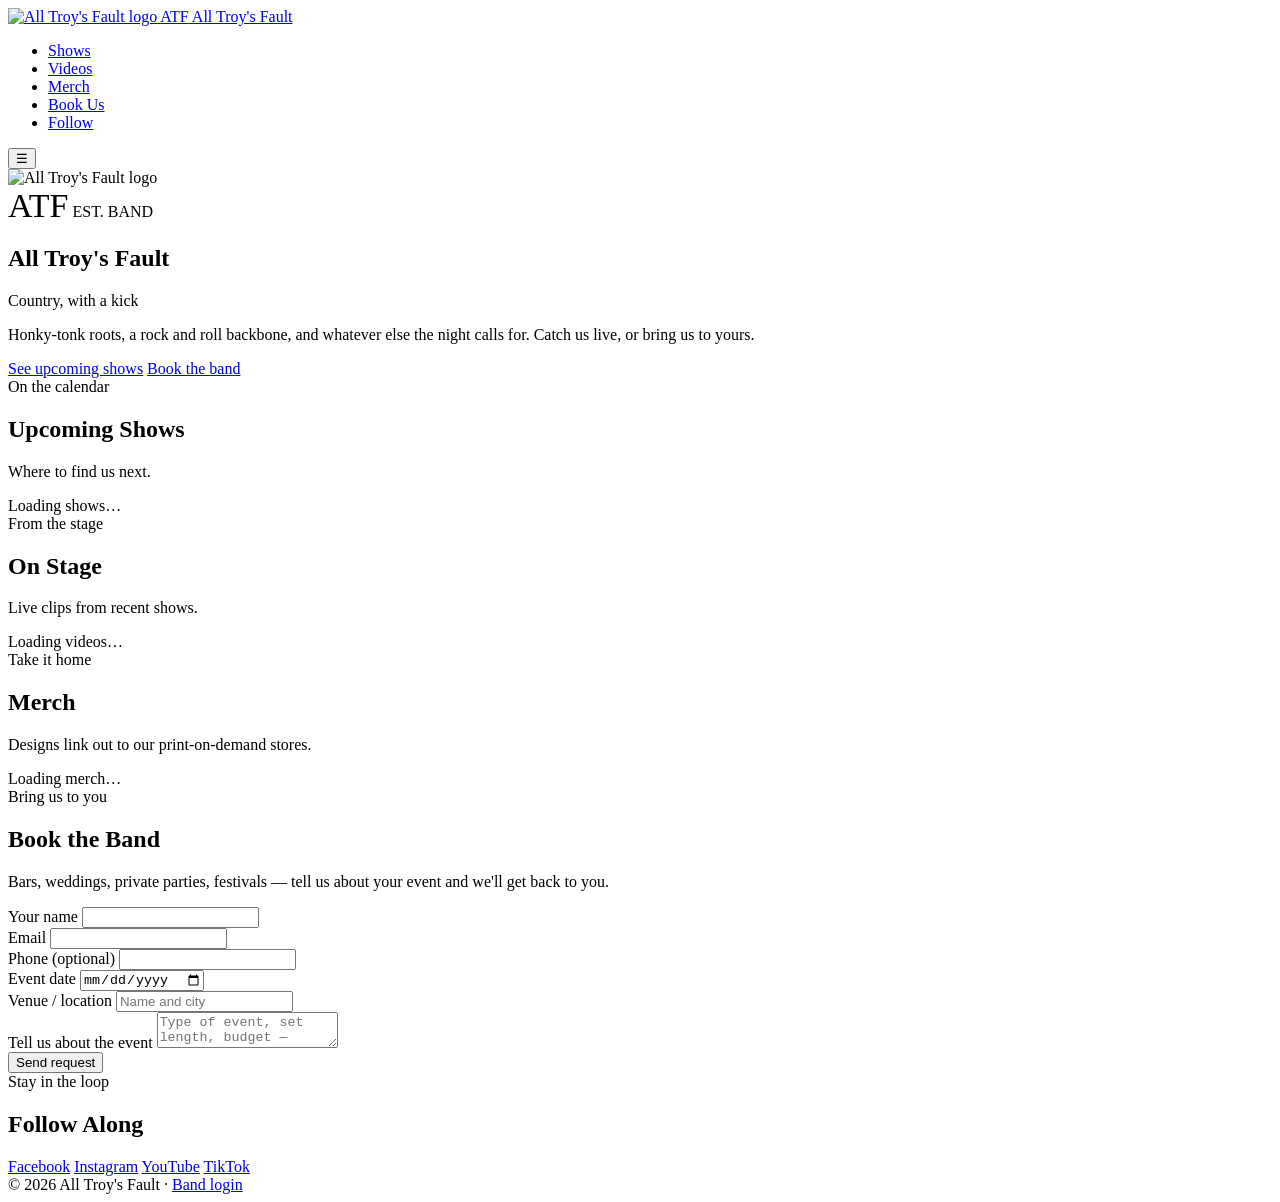
==== index.html @ f8ca3d3f "Add files via upload" ====
<!DOCTYPE html>
<html lang="en">
<head>
<meta charset="UTF-8">
<meta name="viewport" content="width=device-width, initial-scale=1.0">
<title>All Troy's Fault — Live Country & Rock</title>
<meta name="description" content="All Troy's Fault — a country band with a rock kick. See upcoming shows, watch live videos, book us for your event, and shop merch.">
<link rel="icon" href="images/logo.png">
<link rel="stylesheet" href="css/styles.css">
</head>
<body>

<header class="site-header">
  <div class="container">
    <a class="brand" href="#home">
      <img data-logo src="images/logo.png" alt="All Troy's Fault logo">
      <span data-logo-fallback class="brand-fallback">ATF</span>
      All Troy's Fault
    </a>
    <nav>
      <ul class="nav-links" id="navLinks">
        <li><a href="#shows">Shows</a></li>
        <li><a href="#videos">Videos</a></li>
        <li><a href="#merch">Merch</a></li>
        <li><a href="#book">Book Us</a></li>
        <li><a href="#follow">Follow</a></li>
      </ul>
    </nav>
    <button class="nav-toggle" id="navToggle" aria-label="Toggle menu">☰</button>
  </div>
</header>

<section class="hero" id="home">
  <div class="container">
    <img data-logo class="hero-logo" src="images/logo.png" alt="All Troy's Fault logo">
    <div data-logo-fallback class="hero-logo-fallback">
      <span style="font-size:34px;">ATF</span>
      <span>EST. BAND</span>
    </div>
    <h1>All Troy's Fault</h1>
    <p class="hero-tagline">Country, with a kick</p>
    <p class="hero-desc">Honky-tonk roots, a rock and roll backbone, and whatever else the night calls for. Catch us live, or bring us to yours.</p>
    <div class="hero-actions">
      <a class="btn btn-primary" href="#shows">See upcoming shows</a>
      <a class="btn btn-outline" href="#book">Book the band</a>
    </div>
  </div>
</section>

<section id="shows">
  <div class="container">
    <div class="section-head reveal">
      <span class="eyebrow">On the calendar</span>
      <h2 class="section-title">Upcoming Shows</h2>
      <p class="section-sub">Where to find us next.</p>
    </div>
    <div class="show-list" id="showList">
      <div class="empty-state">Loading shows…</div>
    </div>
  </div>
</section>

<section id="videos">
  <div class="container">
    <div class="section-head reveal">
      <span class="eyebrow">From the stage</span>
      <h2 class="section-title">On Stage</h2>
      <p class="section-sub">Live clips from recent shows.</p>
    </div>
    <div class="video-grid" id="videoGrid">
      <div class="empty-state">Loading videos…</div>
    </div>
  </div>
</section>

<section id="merch">
  <div class="container">
    <div class="section-head reveal">
      <span class="eyebrow">Take it home</span>
      <h2 class="section-title">Merch</h2>
      <p class="section-sub">Designs link out to our print-on-demand stores.</p>
    </div>
    <div class="merch-grid" id="merchGrid">
      <div class="empty-state">Loading merch…</div>
    </div>
  </div>
</section>

<section id="book">
  <div class="container">
    <div class="section-head reveal">
      <span class="eyebrow">Bring us to you</span>
      <h2 class="section-title">Book the Band</h2>
      <p class="section-sub">Bars, weddings, private parties, festivals — tell us about your event and we'll get back to you.</p>
    </div>
    <form class="booking-grid reveal" id="bookingForm" novalidate>
      <div class="field">
        <label for="name">Your name</label>
        <input id="name" name="name" type="text" required>
      </div>
      <div class="field">
        <label for="email">Email</label>
        <input id="email" name="email" type="email" required>
      </div>
      <div class="field">
        <label for="phone">Phone (optional)</label>
        <input id="phone" name="phone" type="tel">
      </div>
      <div class="field">
        <label for="eventDate">Event date</label>
        <input id="eventDate" name="eventDate" type="date">
      </div>
      <div class="field full">
        <label for="venue">Venue / location</label>
        <input id="venue" name="venue" type="text" placeholder="Name and city">
      </div>
      <div class="field full">
        <label for="message">Tell us about the event</label>
        <textarea id="message" name="message" placeholder="Type of event, set length, budget — whatever's helpful."></textarea>
      </div>
      <div class="field full">
        <button class="btn btn-primary" type="submit">Send request</button>
        <div class="form-status" id="formStatus"></div>
      </div>
    </form>
  </div>
</section>

<section id="follow">
  <div class="container">
    <div class="section-head reveal">
      <span class="eyebrow">Stay in the loop</span>
      <h2 class="section-title">Follow Along</h2>
    </div>
    <div class="follow-row reveal">
      <a class="social-btn" href="https://www.facebook.com/share/1CYRmiHdjt/" target="_blank" rel="noopener">Facebook</a>
      <a class="social-btn" href="https://www.instagram.com/alltroysfault?igsh=ZnI5MjI0ZzV0YnZl" target="_blank" rel="noopener">Instagram</a>
      <a class="social-btn" href="https://youtube.com/@alltroysfault?si=9RZC-3WEm7nSNqzr" target="_blank" rel="noopener">YouTube</a>
      <a class="social-btn" href="https://www.tiktok.com/@all.troys.fault?_r=1&_t=ZP-97OyrEZTzYd" target="_blank" rel="noopener">TikTok</a>
    </div>
  </div>
</section>

<footer class="site-footer">
  <div class="container">
    &copy; <span id="year"></span> All Troy's Fault · <a href="admin.html">Band login</a>
  </div>
</footer>

<script>document.getElementById("year").textContent = new Date().getFullYear();</script>
<script src="js/config.js"></script>
<script src="js/app.js"></script>
</body>
</html>
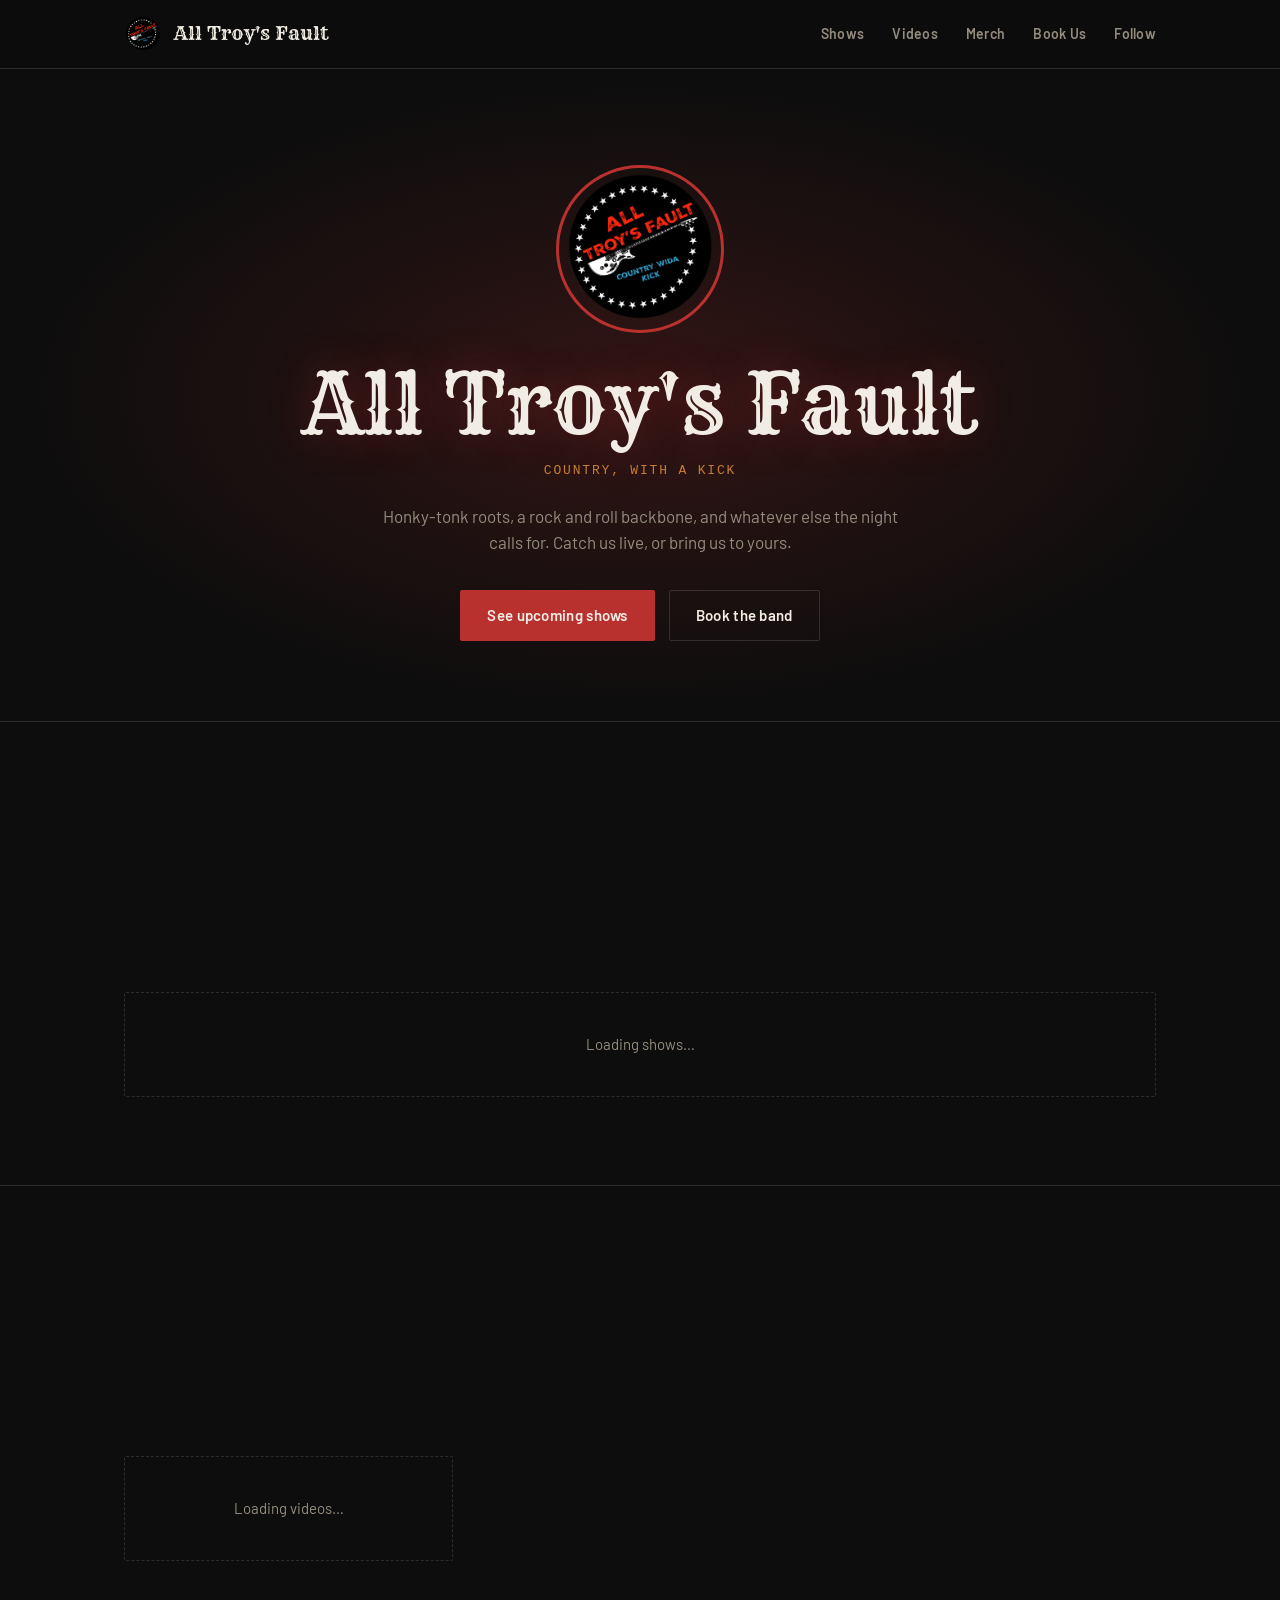
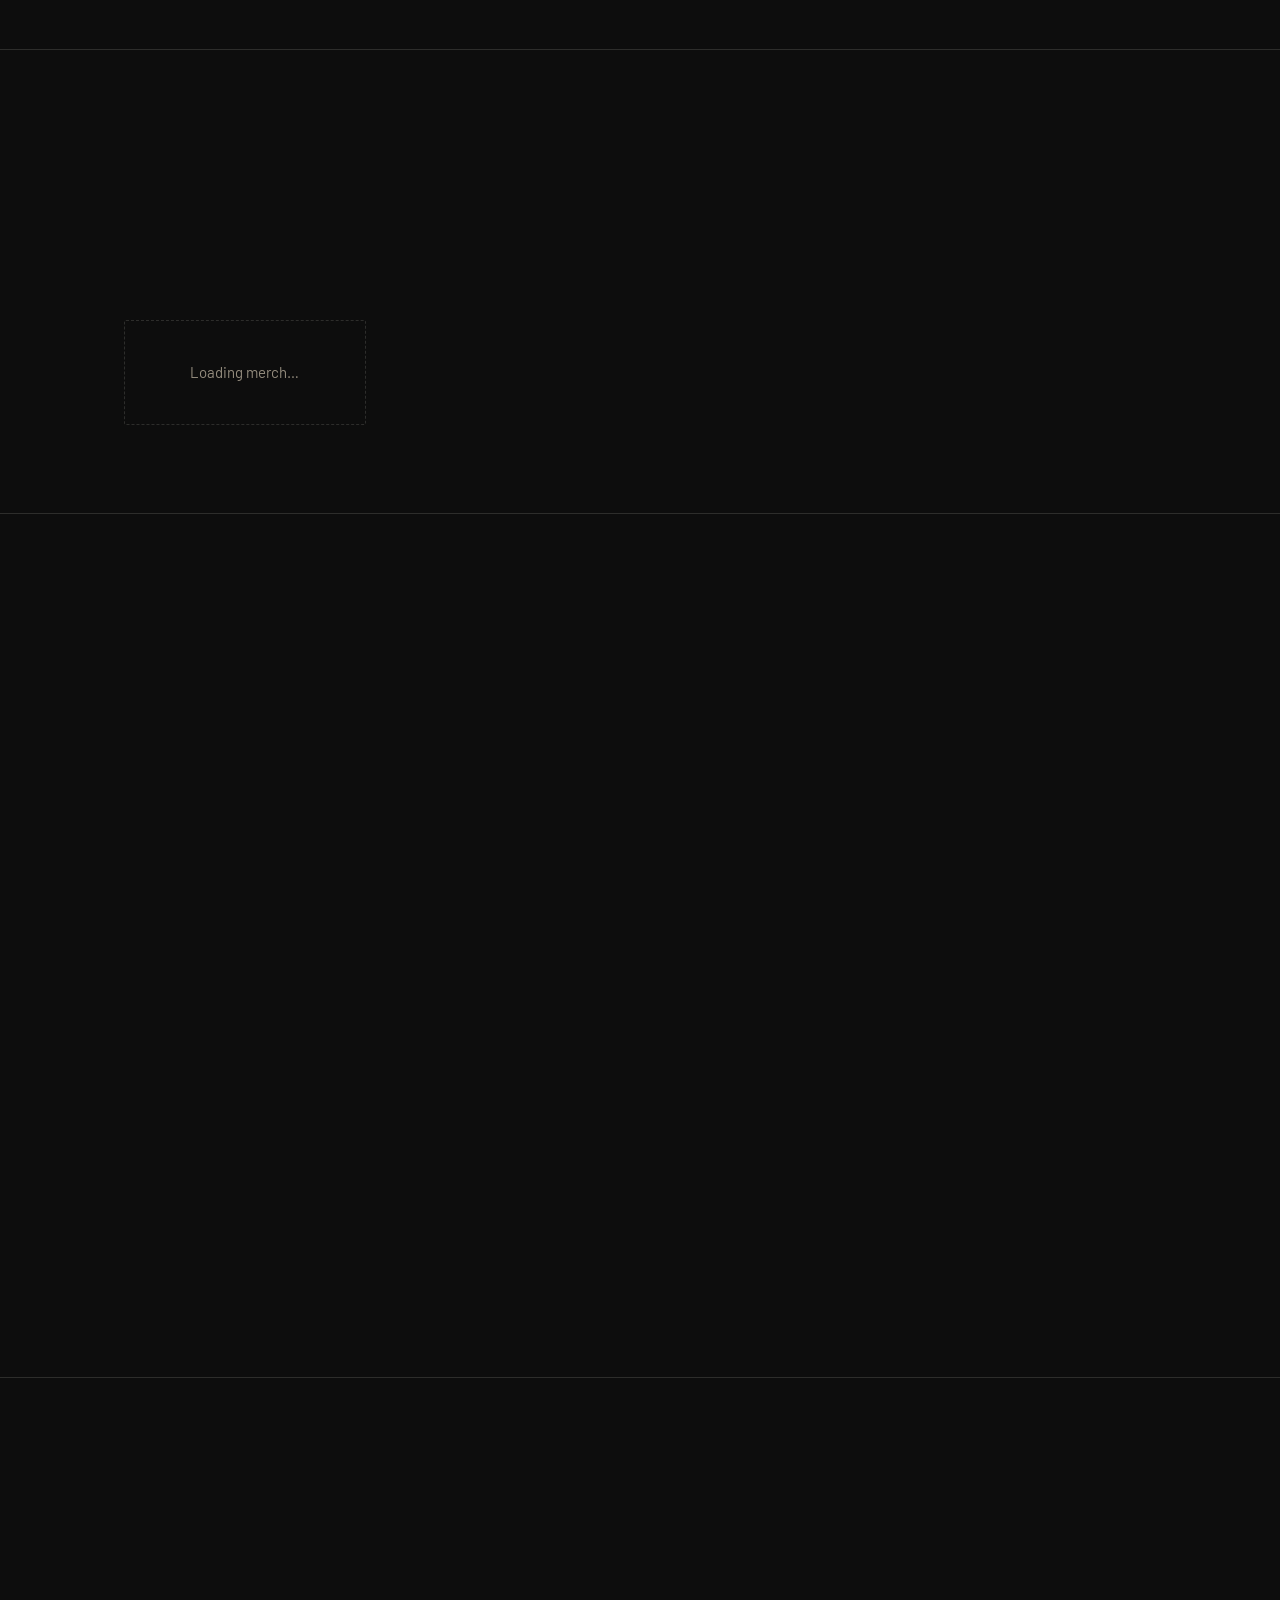
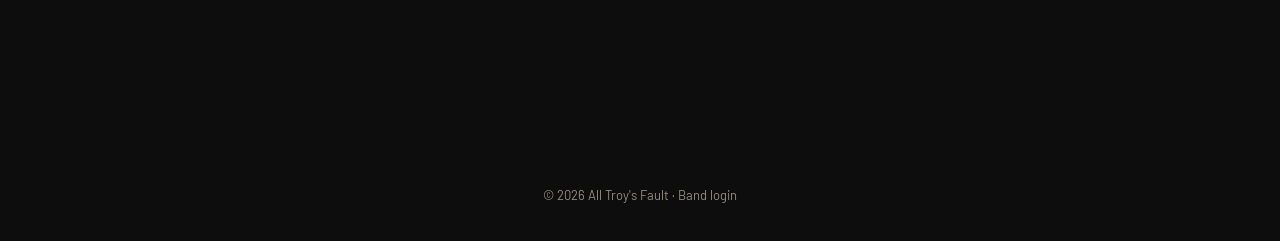
==== commit 2800030a: "Update index.html" ====
--- a/index.html
+++ b/index.html
@@ -5,15 +5,15 @@
 <meta name="viewport" content="width=device-width, initial-scale=1.0">
 <title>All Troy's Fault — Live Country & Rock</title>
 <meta name="description" content="All Troy's Fault — a country band with a rock kick. See upcoming shows, watch live videos, book us for your event, and shop merch.">
-<link rel="icon" href="images/logo.png">
-<link rel="stylesheet" href="css/styles.css">
+<link rel="icon" href="logo.png">
+<link rel="stylesheet" href="styles.css">
 </head>
 <body>
 
 <header class="site-header">
   <div class="container">
     <a class="brand" href="#home">
-      <img data-logo src="images/logo.png" alt="All Troy's Fault logo">
+      <img data-logo src="logo.png" alt="All Troy's Fault logo">
       <span data-logo-fallback class="brand-fallback">ATF</span>
       All Troy's Fault
     </a>
@@ -32,7 +32,7 @@
 
 <section class="hero" id="home">
   <div class="container">
-    <img data-logo class="hero-logo" src="images/logo.png" alt="All Troy's Fault logo">
+    <img data-logo class="hero-logo" src="logo.png" alt="All Troy's Fault logo">
     <div data-logo-fallback class="hero-logo-fallback">
       <span style="font-size:34px;">ATF</span>
       <span>EST. BAND</span>
--- a/styles.css
+++ b/styles.css
@@ -0,0 +1,443 @@
+/* =========================================================
+   ALL TROY'S FAULT — stylesheet
+   Identity: outlaw-country tour poster. Black stage, distressed
+   red/denim/rust accents pulled from the badge logo, ticket-stub
+   structure for the show list (the page's signature element).
+   ========================================================= */
+
+@import url("https://fonts.googleapis.com/css2?family=Rye&family=Barlow:wght@400;500;600;700&family=JetBrains+Mono:wght@400;500;700&display=swap");
+
+:root {
+  --black: #0d0d0d;
+  --black-soft: #17140f;
+  --bone: #f2ede4;
+  --barn-red: #b8312f;
+  --denim: #2f4868;
+  --rust: #c97d32;
+  --smoke: #948c7e;
+  --hairline: rgba(242, 237, 228, 0.14);
+
+  --font-display: "Rye", serif;
+  --font-body: "Barlow", sans-serif;
+  --font-mono: "JetBrains Mono", monospace;
+
+  --radius: 2px;
+  --container: 1080px;
+}
+
+* { box-sizing: border-box; }
+html { scroll-behavior: smooth; }
+@media (prefers-reduced-motion: reduce) {
+  html { scroll-behavior: auto; }
+  * { animation-duration: 0.001ms !important; animation-iteration-count: 1 !important; transition-duration: 0.001ms !important; }
+}
+
+body {
+  margin: 0;
+  background: var(--black);
+  color: var(--bone);
+  font-family: var(--font-body);
+  font-size: 16px;
+  line-height: 1.55;
+  -webkit-font-smoothing: antialiased;
+}
+
+img { max-width: 100%; display: block; }
+a { color: inherit; }
+.container { max-width: var(--container); margin: 0 auto; padding: 0 24px; }
+
+h1, h2, h3 { margin: 0; font-weight: 400; }
+.eyebrow {
+  font-family: var(--font-mono);
+  font-size: 12px;
+  letter-spacing: 0.18em;
+  text-transform: uppercase;
+  color: var(--rust);
+  margin-bottom: 10px;
+  display: block;
+}
+.section-title {
+  font-family: var(--font-display);
+  font-size: clamp(32px, 5vw, 48px);
+  color: var(--bone);
+  letter-spacing: 0.01em;
+}
+.section-sub {
+  color: var(--smoke);
+  max-width: 56ch;
+  margin-top: 10px;
+}
+
+:focus-visible {
+  outline: 2px solid var(--rust);
+  outline-offset: 3px;
+}
+
+button {
+  font-family: var(--font-body);
+  cursor: pointer;
+}
+
+.btn {
+  display: inline-flex;
+  align-items: center;
+  justify-content: center;
+  gap: 8px;
+  padding: 13px 26px;
+  border-radius: var(--radius);
+  border: 1px solid transparent;
+  font-weight: 600;
+  font-size: 15px;
+  letter-spacing: 0.02em;
+  text-decoration: none;
+  transition: transform 0.15s ease, background 0.15s ease, border-color 0.15s ease;
+}
+.btn:active { transform: translateY(1px); }
+.btn-primary { background: var(--barn-red); color: var(--bone); }
+.btn-primary:hover { background: #cc3a37; }
+.btn-outline { background: transparent; color: var(--bone); border-color: var(--hairline); }
+.btn-outline:hover { border-color: var(--bone); }
+.btn[disabled] { opacity: 0.55; cursor: not-allowed; }
+
+/* ---------- Header ---------- */
+.site-header {
+  position: sticky;
+  top: 0;
+  z-index: 50;
+  background: rgba(13, 13, 13, 0.88);
+  backdrop-filter: blur(6px);
+  border-bottom: 1px solid var(--hairline);
+}
+.site-header .container {
+  display: flex;
+  align-items: center;
+  justify-content: space-between;
+  height: 68px;
+}
+.brand {
+  display: flex;
+  align-items: center;
+  gap: 12px;
+  text-decoration: none;
+  font-family: var(--font-display);
+  font-size: 19px;
+  color: var(--bone);
+}
+.brand img { height: 38px; width: 38px; border-radius: 50%; object-fit: cover; }
+.brand-fallback {
+  height: 38px; width: 38px; border-radius: 50%;
+  border: 2px solid var(--barn-red);
+  display: none;
+  align-items: center; justify-content: center;
+  font-family: var(--font-mono); font-size: 10px; font-weight: 700; color: var(--rust);
+}
+
+.nav-links {
+  display: flex;
+  gap: 28px;
+  list-style: none;
+  margin: 0; padding: 0;
+  font-size: 14px;
+  font-weight: 600;
+  letter-spacing: 0.02em;
+}
+.nav-links a { text-decoration: none; color: var(--smoke); transition: color 0.15s ease; }
+.nav-links a:hover { color: var(--bone); }
+
+.nav-toggle { display: none; background: none; border: 1px solid var(--hairline); color: var(--bone); padding: 8px 10px; border-radius: var(--radius); }
+
+@media (max-width: 780px) {
+  .nav-toggle { display: block; }
+  .nav-links {
+    position: absolute;
+    top: 68px; left: 0; right: 0;
+    flex-direction: column;
+    background: var(--black);
+    border-bottom: 1px solid var(--hairline);
+    padding: 18px 24px;
+    gap: 16px;
+    display: none;
+  }
+  .nav-links.open { display: flex; }
+}
+
+/* ---------- Hero ---------- */
+.hero {
+  position: relative;
+  padding: 96px 0 80px;
+  overflow: hidden;
+  text-align: center;
+  isolation: isolate;
+}
+.hero::before {
+  content: "";
+  position: absolute;
+  inset: -20%;
+  background: radial-gradient(closest-side, rgba(184, 49, 47, 0.22), transparent 70%);
+  z-index: -1;
+  animation: drift 14s ease-in-out infinite alternate;
+}
+@keyframes drift {
+  from { transform: translate(-6%, -4%) scale(1); }
+  to { transform: translate(6%, 4%) scale(1.08); }
+}
+.hero-logo {
+  width: 168px; height: 168px;
+  border-radius: 50%;
+  object-fit: cover;
+  margin: 0 auto 28px;
+  border: 3px solid var(--barn-red);
+}
+.hero-logo-fallback {
+  width: 168px; height: 168px;
+  margin: 0 auto 28px;
+  border-radius: 50%;
+  border: 3px solid var(--barn-red);
+  display: none;
+  align-items: center; justify-content: center;
+  flex-direction: column;
+  font-family: var(--font-display);
+  color: var(--bone);
+  background: var(--black-soft);
+}
+.hero-logo-fallback span { font-size: 12px; font-family: var(--font-mono); color: var(--rust); letter-spacing: 0.15em; margin-top: 4px; }
+
+.hero h1 {
+  font-family: var(--font-display);
+  font-size: clamp(42px, 8vw, 84px);
+  line-height: 1.02;
+  color: var(--bone);
+  text-shadow: 0 0 40px rgba(184, 49, 47, 0.35);
+}
+.hero-tagline {
+  font-family: var(--font-mono);
+  color: var(--rust);
+  letter-spacing: 0.14em;
+  text-transform: uppercase;
+  font-size: 13px;
+  margin-top: 14px;
+}
+.hero-desc {
+  max-width: 52ch;
+  margin: 22px auto 0;
+  color: var(--smoke);
+  font-size: 17px;
+}
+.hero-actions {
+  display: flex;
+  gap: 14px;
+  justify-content: center;
+  flex-wrap: wrap;
+  margin-top: 34px;
+}
+
+/* ---------- Sections ---------- */
+section { padding: 88px 0; border-bottom: 1px solid var(--hairline); }
+section:last-of-type { border-bottom: none; }
+.section-head { margin-bottom: 44px; }
+
+/* ---------- Shows: ticket stub list (signature element) ---------- */
+.show-list { display: flex; flex-direction: column; gap: 18px; }
+.ticket {
+  display: grid;
+  grid-template-columns: 120px 1fr auto;
+  align-items: center;
+  gap: 24px;
+  background: var(--black-soft);
+  border: 1px solid var(--hairline);
+  border-radius: var(--radius);
+  padding: 22px 26px;
+  position: relative;
+}
+.ticket::after {
+  content: "";
+  position: absolute;
+  right: 168px;
+  top: 0; bottom: 0;
+  width: 0;
+  border-right: 2px dashed var(--hairline);
+}
+.ticket-date {
+  font-family: var(--font-mono);
+  text-align: center;
+  border-right: none;
+}
+.ticket-date .dow { display: block; font-size: 12px; color: var(--rust); letter-spacing: 0.1em; }
+.ticket-date .dom { display: block; font-size: 32px; font-weight: 700; color: var(--bone); line-height: 1.1; }
+.ticket-date .mon { display: block; font-size: 12px; color: var(--smoke); letter-spacing: 0.1em; }
+.ticket-info .venue { font-size: 19px; font-weight: 600; color: var(--bone); }
+.ticket-info .place { color: var(--smoke); font-size: 14px; margin-top: 3px; }
+.ticket-info .note { color: var(--denim); font-size: 13px; margin-top: 8px; font-family: var(--font-mono); }
+.ticket-info .note::before { content: "♪ "; }
+.ticket-time { font-family: var(--font-mono); color: var(--smoke); font-size: 13px; text-align: right; white-space: nowrap; }
+.ticket-link { margin-top: 6px; display: inline-block; font-size: 13px; color: var(--rust); text-decoration: none; font-weight: 600; }
+.ticket-link:hover { text-decoration: underline; }
+
+@media (max-width: 620px) {
+  .ticket { grid-template-columns: 90px 1fr; }
+  .ticket::after { right: auto; left: 90px; }
+  .ticket-time { grid-column: 1 / -1; text-align: left; padding-top: 8px; border-top: 1px dashed var(--hairline); margin-top: 4px; }
+}
+
+.empty-state {
+  border: 1px dashed var(--hairline);
+  border-radius: var(--radius);
+  padding: 40px 24px;
+  text-align: center;
+  color: var(--smoke);
+  font-size: 15px;
+}
+
+/* ---------- Videos ---------- */
+.video-grid { display: grid; grid-template-columns: repeat(auto-fill, minmax(280px, 1fr)); gap: 22px; }
+.video-card {
+  background: var(--black-soft);
+  border: 1px solid var(--hairline);
+  border-radius: var(--radius);
+  overflow: hidden;
+}
+.video-frame { position: relative; width: 100%; aspect-ratio: 16 / 9; background: #000; }
+.video-frame iframe { position: absolute; inset: 0; width: 100%; height: 100%; border: 0; }
+.video-card .video-title { padding: 14px 16px 16px; font-size: 14px; font-weight: 600; }
+.video-link-tile {
+  display: flex; flex-direction: column; align-items: center; justify-content: center;
+  gap: 10px; aspect-ratio: 16/9; text-decoration: none; color: var(--bone);
+  background: linear-gradient(160deg, var(--black-soft), #0a0a0a);
+}
+.video-link-tile .platform { font-family: var(--font-mono); font-size: 11px; letter-spacing: 0.12em; color: var(--rust); text-transform: uppercase; }
+.video-link-tile .watch { font-size: 14px; font-weight: 600; border: 1px solid var(--hairline); padding: 8px 16px; border-radius: var(--radius); }
+
+/* ---------- Merch ---------- */
+.merch-grid { display: grid; grid-template-columns: repeat(auto-fill, minmax(230px, 1fr)); gap: 22px; }
+.merch-card {
+  background: var(--black-soft);
+  border: 1px solid var(--hairline);
+  border-radius: var(--radius);
+  overflow: hidden;
+  text-decoration: none;
+  color: var(--bone);
+  display: block;
+  transition: border-color 0.15s ease;
+}
+.merch-card:hover { border-color: var(--rust); }
+.merch-img { width: 100%; aspect-ratio: 1; object-fit: cover; background: #000; }
+.merch-card .merch-body { padding: 14px 16px 18px; }
+.merch-card .merch-title { font-weight: 600; font-size: 15px; }
+.merch-card .merch-store { font-family: var(--font-mono); font-size: 11px; color: var(--rust); text-transform: uppercase; letter-spacing: 0.1em; margin-top: 6px; }
+
+/* ---------- Booking form ---------- */
+.booking-grid { display: grid; grid-template-columns: 1fr 1fr; gap: 16px; max-width: 640px; }
+.booking-grid .full { grid-column: 1 / -1; }
+.field { display: flex; flex-direction: column; gap: 6px; }
+.field label { font-size: 13px; color: var(--smoke); font-weight: 600; }
+.field input, .field textarea {
+  background: var(--black-soft);
+  border: 1px solid var(--hairline);
+  border-radius: var(--radius);
+  color: var(--bone);
+  padding: 12px 14px;
+  font-family: var(--font-body);
+  font-size: 15px;
+}
+.field input:focus, .field textarea:focus { border-color: var(--rust); outline: none; }
+.field textarea { resize: vertical; min-height: 110px; }
+.form-status { margin-top: 16px; font-size: 14px; font-family: var(--font-mono); }
+.form-status.ok { color: #7fb88a; }
+.form-status.err { color: var(--barn-red); }
+
+@media (max-width: 600px) {
+  .booking-grid { grid-template-columns: 1fr; }
+}
+
+/* ---------- Follow / social ---------- */
+.follow-row { display: flex; gap: 14px; flex-wrap: wrap; }
+.social-btn {
+  display: flex; align-items: center; gap: 10px;
+  padding: 12px 20px;
+  border: 1px solid var(--hairline);
+  border-radius: var(--radius);
+  text-decoration: none;
+  color: var(--bone);
+  font-weight: 600;
+  font-size: 14px;
+  transition: border-color 0.15s ease, color 0.15s ease;
+}
+.social-btn:hover { border-color: var(--rust); color: var(--rust); }
+
+/* ---------- Footer ---------- */
+.site-footer {
+  padding: 36px 0;
+  text-align: center;
+  color: var(--smoke);
+  font-size: 13px;
+}
+.site-footer a { color: var(--smoke); text-decoration: none; }
+.site-footer a:hover { color: var(--bone); }
+
+/* ---------- Scroll reveal ---------- */
+.reveal { opacity: 0; transform: translateY(16px); transition: opacity 0.6s ease, transform 0.6s ease; }
+.reveal.in { opacity: 1; transform: translateY(0); }
+
+/* =========================================================
+   ADMIN CONSOLE
+   ========================================================= */
+.admin-shell { max-width: 760px; margin: 0 auto; padding: 60px 24px 100px; }
+.admin-login { max-width: 360px; margin: 14vh auto 0; text-align: center; }
+.admin-login h1 { font-family: var(--font-display); font-size: 30px; margin-bottom: 6px; }
+.admin-login p { color: var(--smoke); font-size: 14px; margin-bottom: 24px; }
+.admin-login .field { margin-bottom: 14px; text-align: left; }
+
+.admin-header { display: flex; align-items: center; justify-content: space-between; margin-bottom: 30px; }
+.admin-header h1 { font-family: var(--font-display); font-size: 28px; }
+
+.tabs { display: flex; gap: 8px; border-bottom: 1px solid var(--hairline); margin-bottom: 30px; }
+.tab-btn {
+  background: none; border: none; color: var(--smoke);
+  padding: 12px 4px; margin-right: 22px;
+  font-weight: 600; font-size: 14px;
+  border-bottom: 2px solid transparent;
+}
+.tab-btn.active { color: var(--bone); border-bottom-color: var(--barn-red); }
+
+.admin-panel { display: none; }
+.admin-panel.active { display: block; }
+
+.admin-form {
+  background: var(--black-soft);
+  border: 1px solid var(--hairline);
+  border-radius: var(--radius);
+  padding: 22px;
+  display: grid;
+  grid-template-columns: 1fr 1fr;
+  gap: 14px;
+  margin-bottom: 30px;
+}
+.admin-form .full { grid-column: 1 / -1; }
+.admin-form .form-actions { display: flex; gap: 10px; align-items: center; }
+@media (max-width: 600px) { .admin-form { grid-template-columns: 1fr; } }
+
+.admin-list { display: flex; flex-direction: column; gap: 10px; }
+.admin-row {
+  display: flex; align-items: center; justify-content: space-between; gap: 12px;
+  background: var(--black-soft);
+  border: 1px solid var(--hairline);
+  border-radius: var(--radius);
+  padding: 14px 16px;
+}
+.admin-row .meta { font-size: 14px; }
+.admin-row .meta .title { font-weight: 600; }
+.admin-row .meta .sub { color: var(--smoke); font-size: 12px; font-family: var(--font-mono); margin-top: 2px; }
+.admin-row .row-actions { display: flex; gap: 8px; flex-shrink: 0; }
+.row-actions button {
+  background: none; border: 1px solid var(--hairline); color: var(--bone);
+  padding: 6px 12px; border-radius: var(--radius); font-size: 13px;
+}
+.row-actions button:hover { border-color: var(--rust); }
+.row-actions .danger:hover { border-color: var(--barn-red); color: var(--barn-red); }
+
+.admin-thumb { width: 44px; height: 44px; border-radius: var(--radius); object-fit: cover; }
+.admin-meta-row { display: flex; align-items: center; gap: 12px; }
+
+.file-hint { font-size: 12px; color: var(--smoke); margin-top: 4px; }
+.logout-btn { background: none; border: 1px solid var(--hairline); color: var(--smoke); padding: 8px 14px; border-radius: var(--radius); font-size: 13px; }
+.logout-btn:hover { color: var(--bone); border-color: var(--bone); }
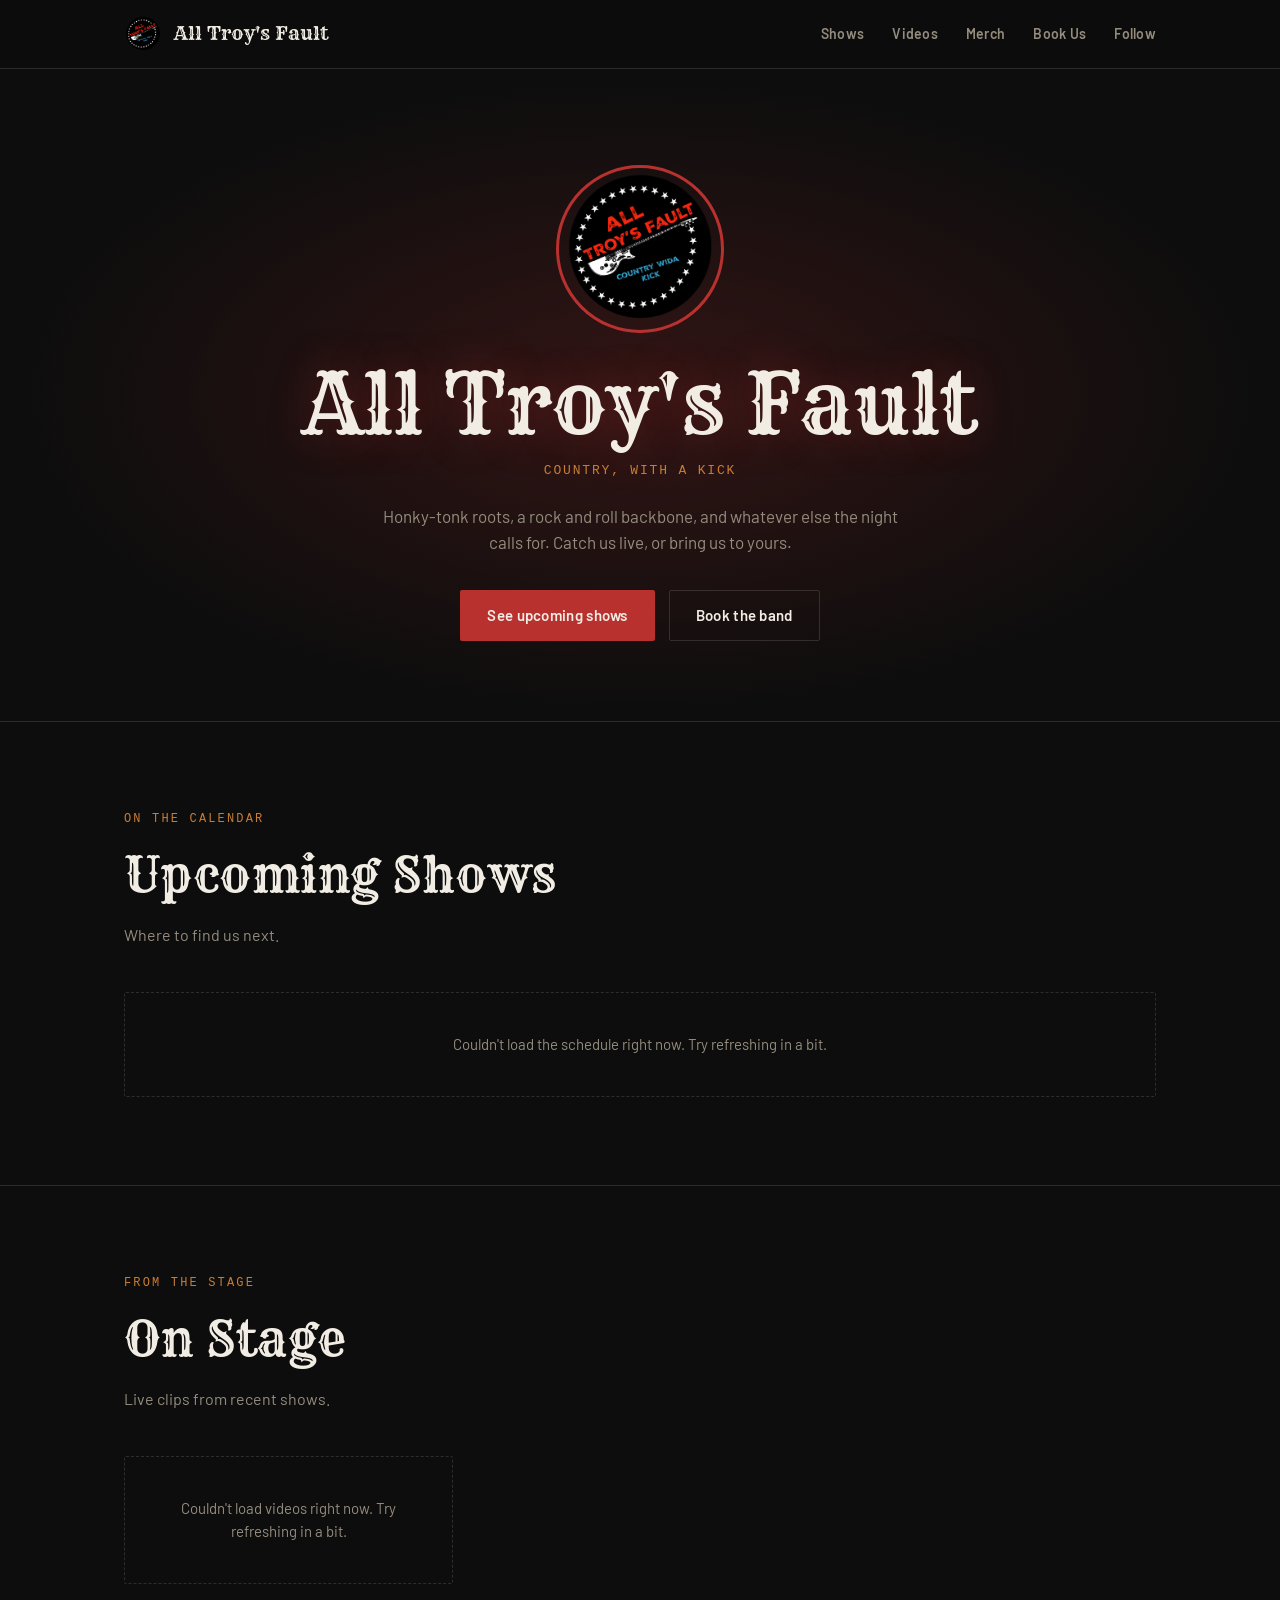
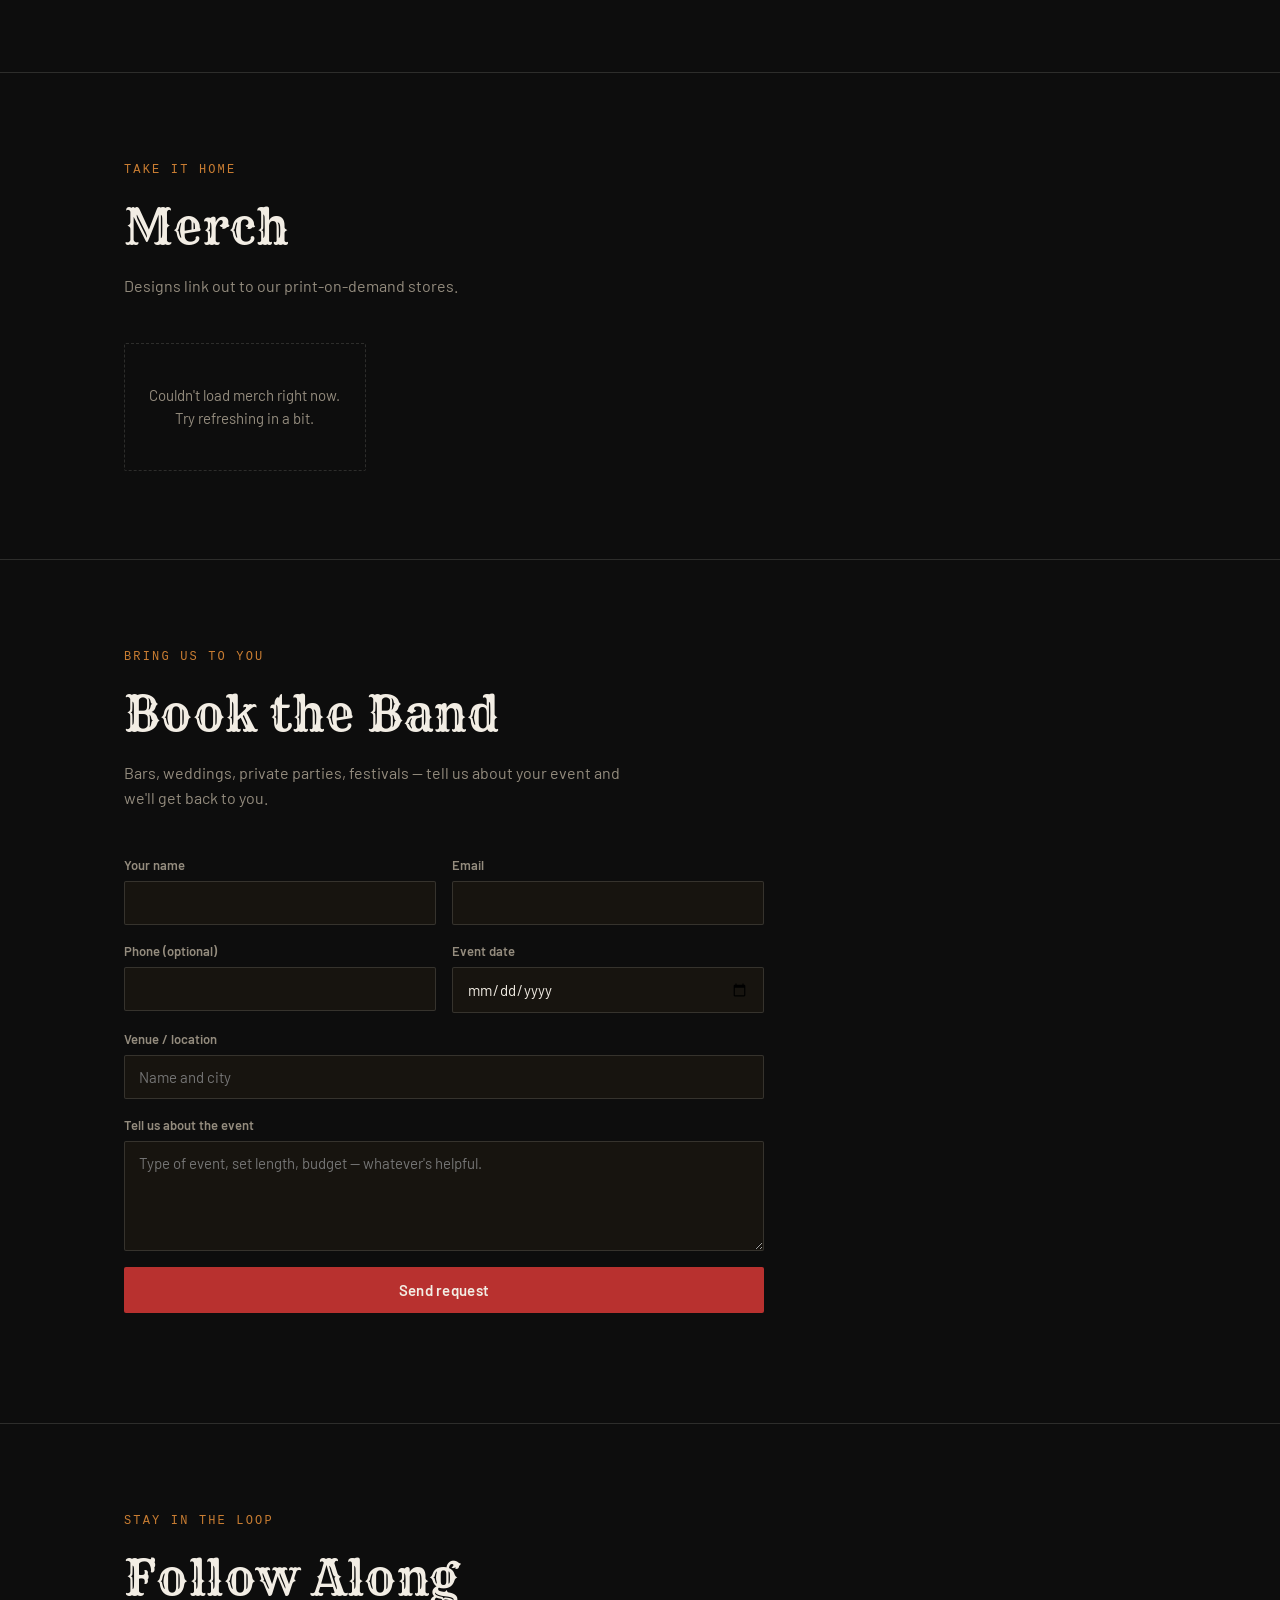
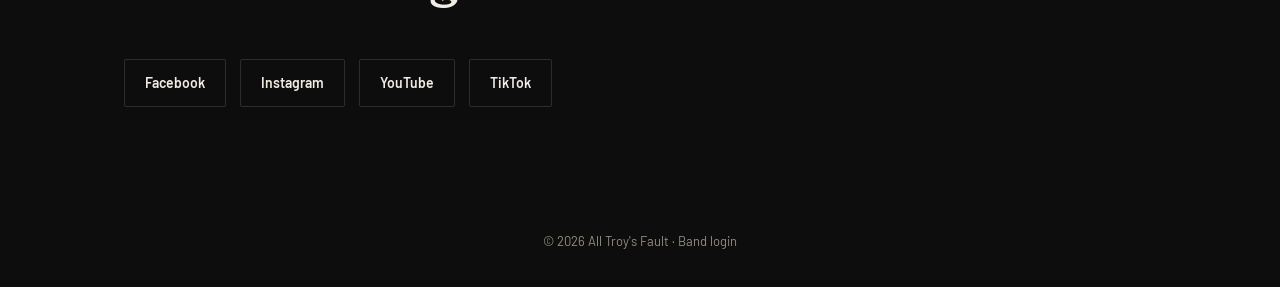
==== commit a9ce5da9: "Update index.html" ====
--- a/index.html
+++ b/index.html
@@ -148,7 +148,7 @@
 </footer>
 
 <script>document.getElementById("year").textContent = new Date().getFullYear();</script>
-<script src="js/config.js"></script>
-<script src="js/app.js"></script>
+<script src="config.js"></script>
+<script src="app.js"></script>
 </body>
 </html>
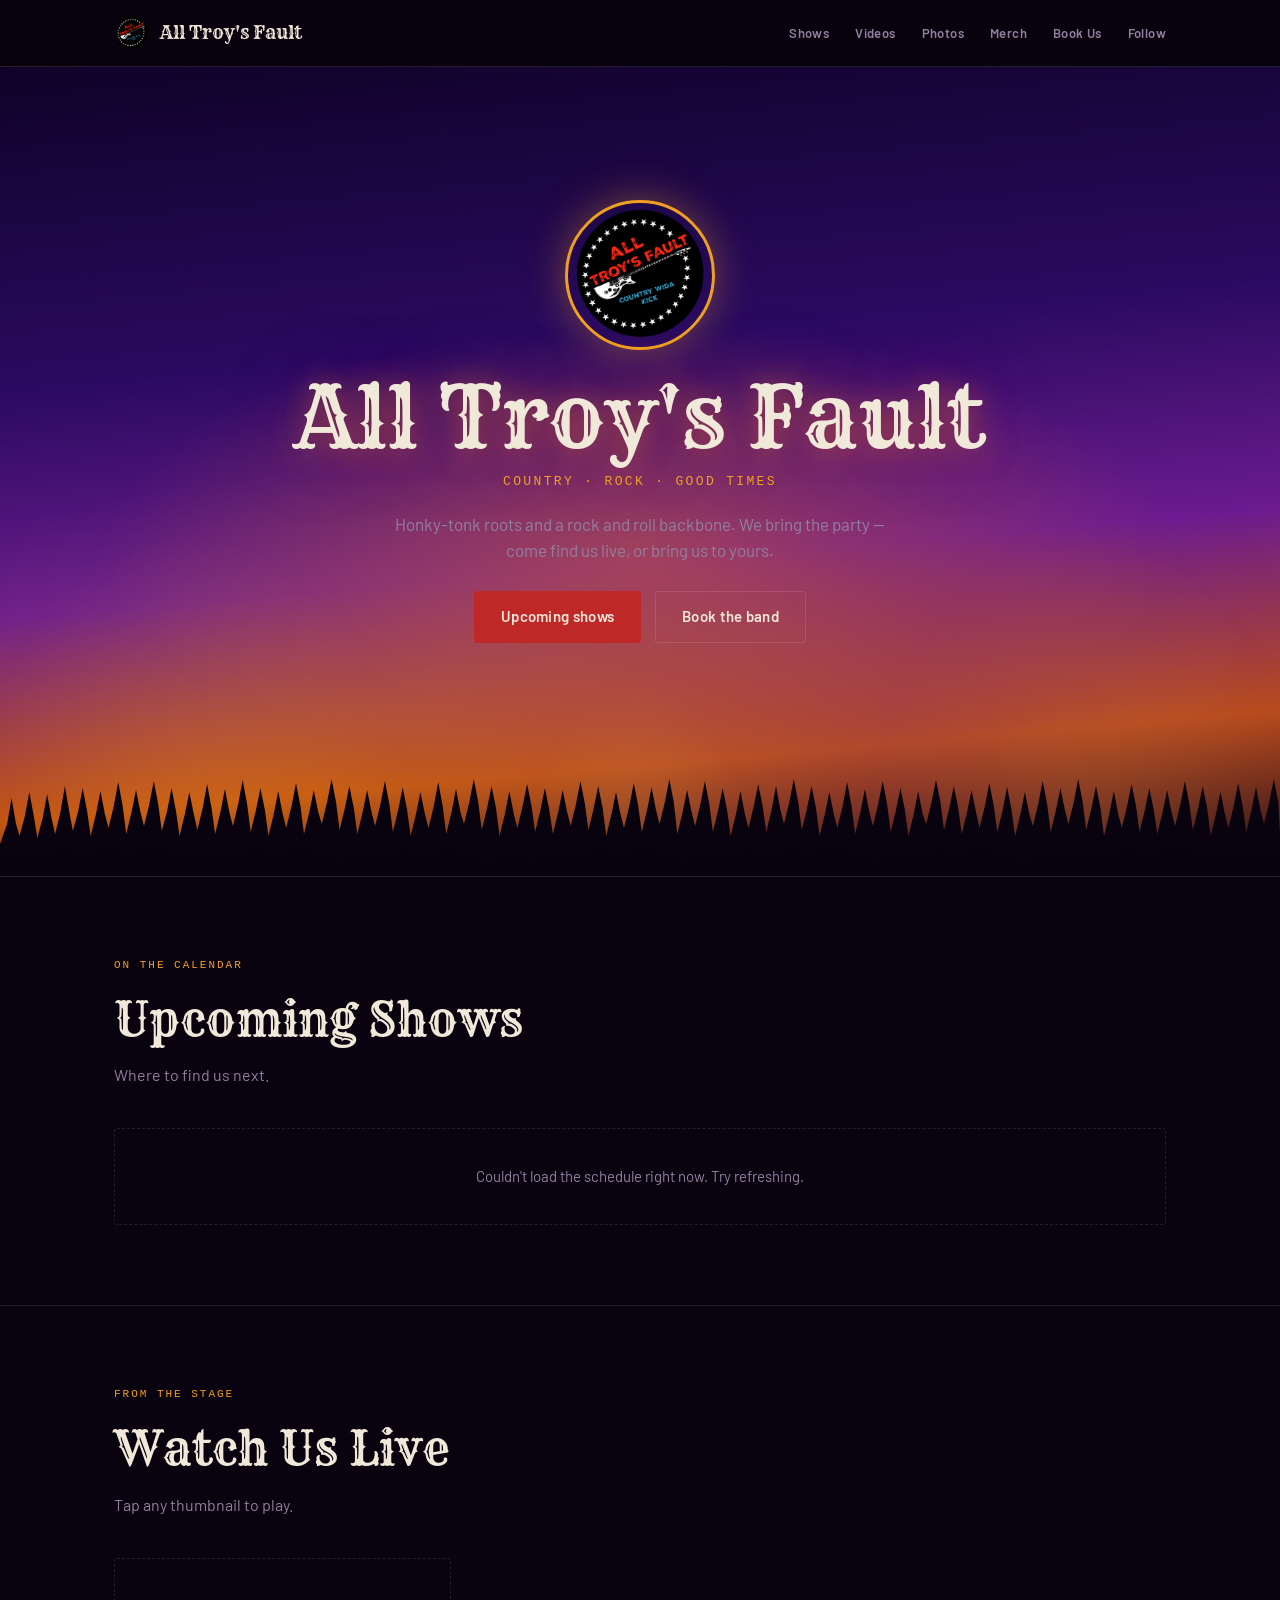
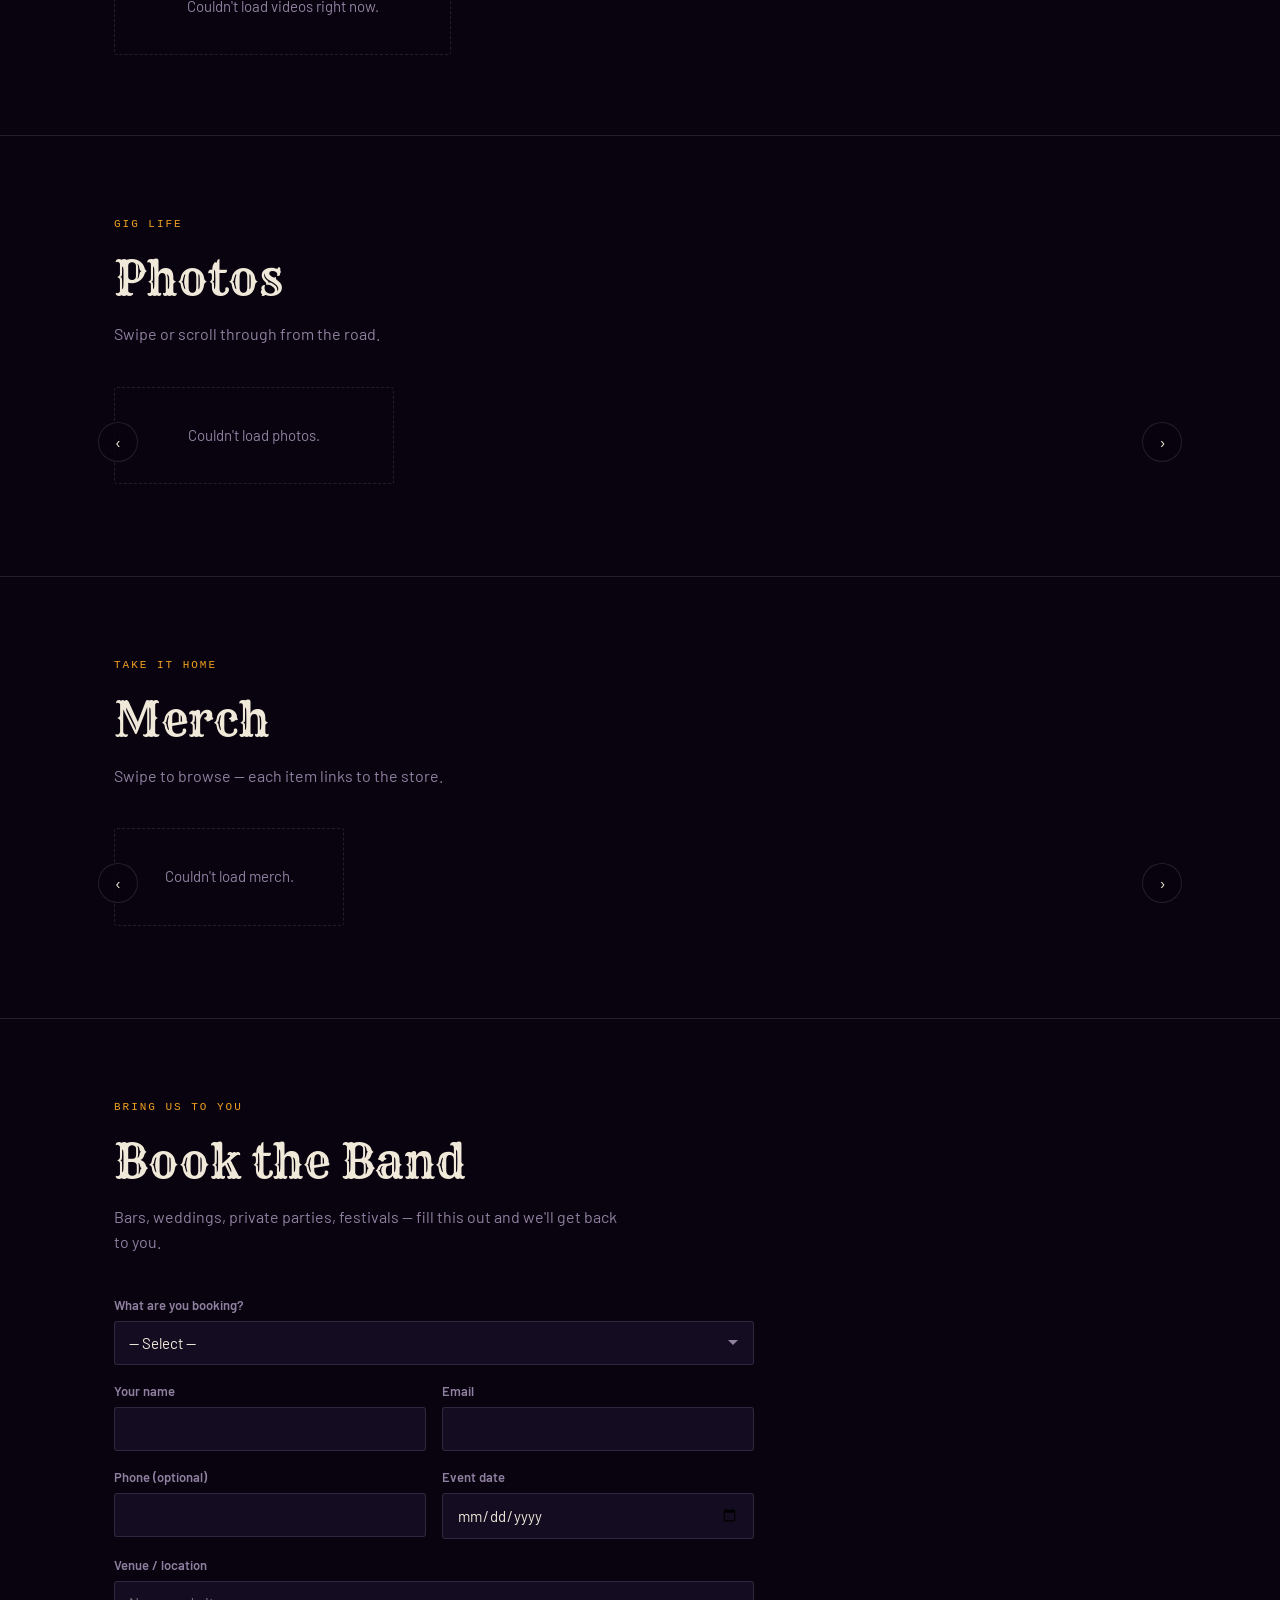
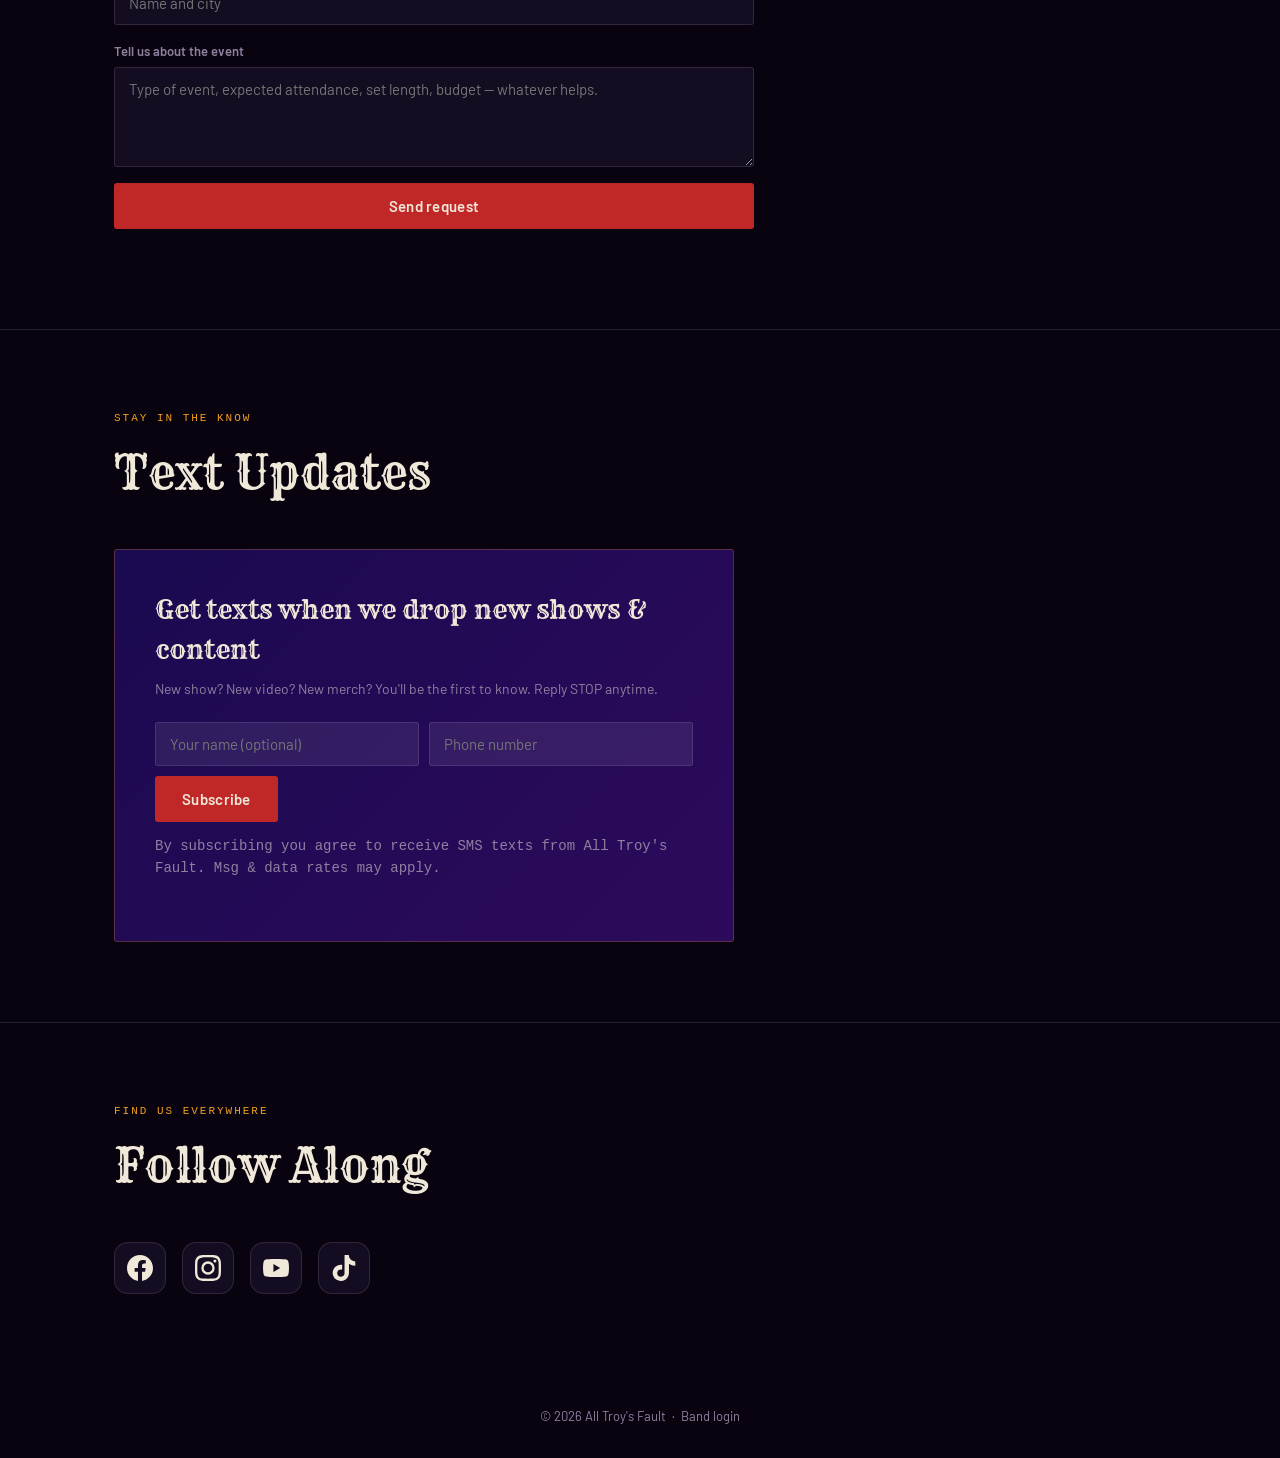
==== commit 65ee904c: "Add files via upload" ====
--- a/index.html
+++ b/index.html
@@ -4,7 +4,7 @@
 <meta charset="UTF-8">
 <meta name="viewport" content="width=device-width, initial-scale=1.0">
 <title>All Troy's Fault — Live Country & Rock</title>
-<meta name="description" content="All Troy's Fault — a country band with a rock kick. See upcoming shows, watch live videos, book us for your event, and shop merch.">
+<meta name="description" content="All Troy's Fault — country with a kick. See shows, watch live videos, book us, and grab merch.">
 <link rel="icon" href="logo.png">
 <link rel="stylesheet" href="styles.css">
 </head>
@@ -13,40 +13,43 @@
 <header class="site-header">
   <div class="container">
     <a class="brand" href="#home">
-      <img data-logo src="logo.png" alt="All Troy's Fault logo">
-      <span data-logo-fallback class="brand-fallback">ATF</span>
+      <img src="logo.png" alt="All Troy's Fault" onerror="this.style.display='none'">
       All Troy's Fault
     </a>
     <nav>
       <ul class="nav-links" id="navLinks">
         <li><a href="#shows">Shows</a></li>
         <li><a href="#videos">Videos</a></li>
+        <li><a href="#photos">Photos</a></li>
         <li><a href="#merch">Merch</a></li>
         <li><a href="#book">Book Us</a></li>
         <li><a href="#follow">Follow</a></li>
       </ul>
     </nav>
-    <button class="nav-toggle" id="navToggle" aria-label="Toggle menu">☰</button>
+    <button class="nav-toggle" id="navToggle" aria-label="Menu">&#9776;</button>
   </div>
 </header>
 
+<!-- HERO -->
 <section class="hero" id="home">
-  <div class="container">
-    <img data-logo class="hero-logo" src="logo.png" alt="All Troy's Fault logo">
-    <div data-logo-fallback class="hero-logo-fallback">
-      <span style="font-size:34px;">ATF</span>
-      <span>EST. BAND</span>
-    </div>
+  <div class="hero-bg-photo"></div>
+  <div class="hero-content">
+    <img class="hero-logo" src="logo.png" alt="All Troy's Fault" onerror="this.style.display='none'">
     <h1>All Troy's Fault</h1>
-    <p class="hero-tagline">Country, with a kick</p>
-    <p class="hero-desc">Honky-tonk roots, a rock and roll backbone, and whatever else the night calls for. Catch us live, or bring us to yours.</p>
+    <p class="hero-tagline">Country &middot; Rock &middot; Good Times</p>
+    <p class="hero-desc">Honky-tonk roots and a rock and roll backbone. We bring the party &mdash; come find us live, or bring us to yours.</p>
     <div class="hero-actions">
-      <a class="btn btn-primary" href="#shows">See upcoming shows</a>
+      <a class="btn btn-primary" href="#shows">Upcoming shows</a>
       <a class="btn btn-outline" href="#book">Book the band</a>
     </div>
   </div>
-</section>
-
+  <svg class="hero-crowd" xmlns="http://www.w3.org/2000/svg" viewBox="0 0 1440 160" preserveAspectRatio="none" aria-hidden="true">
+    <path d="M0,160 L0,128 L8,108 L13,82 L18,108 L22,120 L28,100 L33,76 L38,100 L42,122 L48,102 L53,78 L58,102 L62,118 L68,96 L73,70 L78,96 L82,115 L88,95 L93,72 L98,95 L102,120 L108,98 L113,75 L118,98 L122,112 L128,90 L133,66 L138,90 L142,118 L148,96 L153,74 L158,96 L162,110 L168,88 L173,65 L178,88 L182,115 L188,95 L193,72 L198,95 L202,120 L208,98 L213,76 L218,98 L222,114 L228,92 L233,68 L238,92 L242,118 L248,96 L253,73 L258,96 L262,110 L268,88 L273,64 L278,88 L282,116 L288,94 L293,72 L298,94 L302,120 L308,98 L313,75 L318,98 L322,112 L328,90 L333,67 L338,90 L342,118 L348,96 L353,74 L358,96 L362,108 L368,86 L373,63 L378,86 L382,114 L388,92 L393,70 L398,92 L402,118 L408,96 L413,74 L418,96 L422,110 L428,88 L433,65 L438,88 L442,116 L448,94 L453,71 L458,94 L462,120 L468,98 L473,76 L478,98 L482,112 L488,90 L493,66 L498,90 L502,118 L508,96 L513,73 L518,96 L522,108 L528,86 L533,63 L538,86 L542,114 L548,92 L553,70 L558,92 L562,120 L568,98 L573,75 L578,98 L582,112 L588,90 L593,68 L598,90 L602,116 L608,94 L613,72 L618,94 L622,118 L628,96 L633,74 L638,96 L642,110 L648,88 L653,65 L658,88 L662,114 L668,92 L673,70 L678,92 L682,120 L688,98 L693,76 L698,98 L702,112 L708,90 L713,67 L718,90 L722,116 L728,94 L733,71 L738,94 L742,108 L748,86 L753,63 L758,86 L762,118 L768,96 L773,74 L778,96 L782,110 L788,88 L793,65 L798,88 L802,116 L808,94 L813,72 L818,94 L822,120 L828,98 L833,75 L838,98 L842,112 L848,90 L853,68 L858,90 L862,116 L868,94 L873,70 L878,94 L882,108 L888,86 L893,63 L898,86 L902,114 L908,92 L913,70 L918,92 L922,120 L928,98 L933,76 L938,98 L942,112 L948,90 L953,66 L958,90 L962,118 L968,96 L973,73 L978,96 L982,110 L988,88 L993,65 L998,88 L1002,116 L1008,94 L1013,72 L1018,94 L1022,120 L1028,98 L1033,75 L1038,98 L1042,108 L1048,86 L1053,64 L1058,86 L1062,114 L1068,92 L1073,70 L1078,92 L1082,118 L1088,96 L1093,74 L1098,96 L1102,112 L1108,90 L1113,67 L1118,90 L1122,116 L1128,94 L1133,71 L1138,94 L1142,120 L1148,98 L1153,76 L1158,98 L1162,110 L1168,88 L1173,65 L1178,88 L1182,116 L1188,94 L1193,72 L1198,94 L1202,108 L1208,86 L1213,63 L1218,86 L1222,114 L1228,92 L1233,70 L1238,92 L1242,120 L1248,98 L1253,75 L1258,98 L1262,112 L1268,90 L1273,68 L1278,90 L1282,116 L1288,94 L1293,72 L1298,94 L1302,118 L1308,96 L1313,74 L1318,96 L1322,110 L1328,88 L1333,65 L1338,88 L1342,114 L1348,92 L1353,70 L1358,92 L1362,120 L1368,98 L1373,76 L1378,98 L1382,112 L1388,90 L1393,67 L1398,90 L1402,116 L1408,94 L1413,71 L1418,94 L1422,108 L1428,86 L1433,63 L1438,86 L1440,120 L1440,160 Z" fill="#08030f"/>
+    <path d="M0,160 L0,142 L24,135 L48,142 L72,133 L96,140 L120,131 L144,138 L168,129 L192,136 L216,143 L240,135 L264,142 L288,133 L312,140 L336,131 L360,138 L384,145 L408,136 L432,143 L456,134 L480,141 L504,132 L528,139 L552,146 L576,137 L600,144 L624,135 L648,142 L672,133 L696,140 L720,131 L744,138 L768,145 L792,136 L816,143 L840,134 L864,141 L888,132 L912,139 L936,130 L960,137 L984,144 L1008,135 L1032,142 L1056,133 L1080,140 L1104,131 L1128,138 L1152,145 L1176,136 L1200,143 L1224,134 L1248,141 L1272,132 L1296,139 L1320,130 L1344,137 L1368,144 L1392,135 L1416,142 L1440,135 L1440,160 Z" fill="rgba(8,3,15,0.6)"/>
+  </svg>
+</section>
+
+<!-- SHOWS -->
 <section id="shows">
   <div class="container">
     <div class="section-head reveal">
@@ -54,57 +57,82 @@
       <h2 class="section-title">Upcoming Shows</h2>
       <p class="section-sub">Where to find us next.</p>
     </div>
-    <div class="show-list" id="showList">
-      <div class="empty-state">Loading shows…</div>
-    </div>
-  </div>
-</section>
-
+    <div class="show-list" id="showList"><div class="empty-state">Loading shows&hellip;</div></div>
+  </div>
+</section>
+
+<!-- VIDEOS -->
 <section id="videos">
   <div class="container">
     <div class="section-head reveal">
       <span class="eyebrow">From the stage</span>
-      <h2 class="section-title">On Stage</h2>
-      <p class="section-sub">Live clips from recent shows.</p>
-    </div>
-    <div class="video-grid" id="videoGrid">
-      <div class="empty-state">Loading videos…</div>
-    </div>
-  </div>
-</section>
-
+      <h2 class="section-title">Watch Us Live</h2>
+      <p class="section-sub">Tap any thumbnail to play.</p>
+    </div>
+    <div class="video-grid" id="videoGrid"><div class="empty-state">Loading videos&hellip;</div></div>
+  </div>
+</section>
+
+<!-- PHOTOS -->
+<section id="photos">
+  <div class="container">
+    <div class="section-head reveal">
+      <span class="eyebrow">Gig life</span>
+      <h2 class="section-title">Photos</h2>
+      <p class="section-sub">Swipe or scroll through from the road.</p>
+    </div>
+    <div class="carousel-wrap reveal">
+      <button class="carousel-btn prev" data-target="photoCarousel">&#8249;</button>
+      <div class="carousel" id="photoCarousel"><div class="empty-state" style="min-width:280px;">No photos yet.</div></div>
+      <button class="carousel-btn next" data-target="photoCarousel">&#8250;</button>
+    </div>
+  </div>
+</section>
+
+<!-- MERCH -->
 <section id="merch">
   <div class="container">
     <div class="section-head reveal">
       <span class="eyebrow">Take it home</span>
       <h2 class="section-title">Merch</h2>
-      <p class="section-sub">Designs link out to our print-on-demand stores.</p>
-    </div>
-    <div class="merch-grid" id="merchGrid">
-      <div class="empty-state">Loading merch…</div>
-    </div>
-  </div>
-</section>
-
+      <p class="section-sub">Swipe to browse &mdash; each item links to the store.</p>
+    </div>
+    <div class="carousel-wrap reveal">
+      <button class="carousel-btn prev" data-target="merchCarousel">&#8249;</button>
+      <div class="carousel" id="merchCarousel"><div class="empty-state" style="min-width:230px;">Merch coming soon.</div></div>
+      <button class="carousel-btn next" data-target="merchCarousel">&#8250;</button>
+    </div>
+  </div>
+</section>
+
+<!-- BOOK -->
 <section id="book">
   <div class="container">
     <div class="section-head reveal">
       <span class="eyebrow">Bring us to you</span>
       <h2 class="section-title">Book the Band</h2>
-      <p class="section-sub">Bars, weddings, private parties, festivals — tell us about your event and we'll get back to you.</p>
+      <p class="section-sub">Bars, weddings, private parties, festivals &mdash; fill this out and we'll get back to you.</p>
     </div>
     <form class="booking-grid reveal" id="bookingForm" novalidate>
-      <div class="field">
-        <label for="name">Your name</label>
-        <input id="name" name="name" type="text" required>
-      </div>
-      <div class="field">
-        <label for="email">Email</label>
-        <input id="email" name="email" type="email" required>
-      </div>
-      <div class="field">
-        <label for="phone">Phone (optional)</label>
-        <input id="phone" name="phone" type="tel">
+      <div class="field full">
+        <label for="bookingType">What are you booking?</label>
+        <select id="bookingType" name="bookingType" required>
+          <option value="">&#8212; Select &#8212;</option>
+          <option value="All Troy's Fault (Full Band)">All Troy's Fault &mdash; Full Band</option>
+          <option value="Bar Tab Acoustic (Duo)">Bar Tab Acoustic &mdash; Duo</option>
+        </select>
+      </div>
+      <div class="field">
+        <label for="bName">Your name</label>
+        <input id="bName" name="name" type="text" required>
+      </div>
+      <div class="field">
+        <label for="bEmail">Email</label>
+        <input id="bEmail" name="email" type="email" required>
+      </div>
+      <div class="field">
+        <label for="bPhone">Phone (optional)</label>
+        <input id="bPhone" name="phone" type="tel">
       </div>
       <div class="field">
         <label for="eventDate">Event date</label>
@@ -116,7 +144,7 @@
       </div>
       <div class="field full">
         <label for="message">Tell us about the event</label>
-        <textarea id="message" name="message" placeholder="Type of event, set length, budget — whatever's helpful."></textarea>
+        <textarea id="message" name="message" placeholder="Type of event, expected attendance, set length, budget &mdash; whatever helps."></textarea>
       </div>
       <div class="field full">
         <button class="btn btn-primary" type="submit">Send request</button>
@@ -126,24 +154,60 @@
   </div>
 </section>
 
+<!-- NEWSLETTER -->
+<section id="newsletter">
+  <div class="container">
+    <div class="section-head reveal">
+      <span class="eyebrow">Stay in the know</span>
+      <h2 class="section-title">Text Updates</h2>
+    </div>
+    <div class="newsletter-wrap reveal">
+      <h3>Get texts when we drop new shows &amp; content</h3>
+      <p>New show? New video? New merch? You'll be the first to know. Reply STOP anytime.</p>
+      <div class="newsletter-form">
+        <input id="subName"  type="text" placeholder="Your name (optional)">
+        <input id="subPhone" type="tel"  placeholder="Phone number" required>
+        <button class="btn btn-primary" id="subBtn" type="button">Subscribe</button>
+      </div>
+      <div class="form-status" id="subStatus"></div>
+      <p class="newsletter-disclaimer">By subscribing you agree to receive SMS texts from All Troy's Fault. Msg &amp; data rates may apply.</p>
+    </div>
+  </div>
+</section>
+
+<!-- FOLLOW -->
 <section id="follow">
   <div class="container">
     <div class="section-head reveal">
-      <span class="eyebrow">Stay in the loop</span>
+      <span class="eyebrow">Find us everywhere</span>
       <h2 class="section-title">Follow Along</h2>
     </div>
-    <div class="follow-row reveal">
-      <a class="social-btn" href="https://www.facebook.com/share/1CYRmiHdjt/" target="_blank" rel="noopener">Facebook</a>
-      <a class="social-btn" href="https://www.instagram.com/alltroysfault?igsh=ZnI5MjI0ZzV0YnZl" target="_blank" rel="noopener">Instagram</a>
-      <a class="social-btn" href="https://youtube.com/@alltroysfault?si=9RZC-3WEm7nSNqzr" target="_blank" rel="noopener">YouTube</a>
-      <a class="social-btn" href="https://www.tiktok.com/@all.troys.fault?_r=1&_t=ZP-97OyrEZTzYd" target="_blank" rel="noopener">TikTok</a>
-    </div>
-  </div>
-</section>
+    <div class="social-row reveal">
+      <a class="social-icon" href="https://www.facebook.com/share/1CYRmiHdjt/" target="_blank" rel="noopener" aria-label="Facebook">
+        <svg viewBox="0 0 24 24"><path d="M24 12.073C24 5.405 18.627 0 12 0S0 5.405 0 12.073C0 18.1 4.388 23.094 10.125 24v-8.437H7.078v-3.49h3.047V9.41c0-3.025 1.792-4.697 4.533-4.697 1.312 0 2.686.235 2.686.235v2.97h-1.513c-1.491 0-1.956.93-1.956 1.874v2.25h3.328l-.532 3.49h-2.796V24C19.612 23.094 24 18.1 24 12.073z"/></svg>
+      </a>
+      <a class="social-icon" href="https://www.instagram.com/alltroysfault?igsh=ZnI5MjI0ZzV0YnZl" target="_blank" rel="noopener" aria-label="Instagram">
+        <svg viewBox="0 0 24 24"><path d="M12 2.163c3.204 0 3.584.012 4.85.07 3.252.148 4.771 1.691 4.919 4.919.058 1.265.069 1.645.069 4.849 0 3.205-.012 3.584-.069 4.849-.149 3.225-1.664 4.771-4.919 4.919-1.266.058-1.644.07-4.85.07-3.204 0-3.584-.012-4.849-.07-3.26-.149-4.771-1.699-4.919-4.92-.058-1.265-.07-1.644-.07-4.849 0-3.204.013-3.583.07-4.849.149-3.227 1.664-4.771 4.919-4.919 1.266-.057 1.645-.069 4.849-.069zM12 0C8.741 0 8.333.014 7.053.072 2.695.272.273 2.69.073 7.052.014 8.333 0 8.741 0 12c0 3.259.014 3.668.072 4.948.2 4.358 2.618 6.78 6.98 6.98C8.333 23.986 8.741 24 12 24c3.259 0 3.668-.014 4.948-.072 4.354-.2 6.782-2.618 6.979-6.98.059-1.28.073-1.689.073-4.948 0-3.259-.014-3.667-.072-4.947-.196-4.354-2.617-6.78-6.979-6.98C15.668.014 15.259 0 12 0zm0 5.838a6.162 6.162 0 100 12.324 6.162 6.162 0 000-12.324zM12 16a4 4 0 110-8 4 4 0 010 8zm6.406-11.845a1.44 1.44 0 100 2.881 1.44 1.44 0 000-2.881z"/></svg>
+      </a>
+      <a class="social-icon" href="https://youtube.com/@alltroysfault?si=9RZC-3WEm7nSNqzr" target="_blank" rel="noopener" aria-label="YouTube">
+        <svg viewBox="0 0 24 24"><path d="M23.495 6.205a3.007 3.007 0 00-2.088-2.088c-1.87-.501-9.396-.501-9.396-.501s-7.507-.01-9.396.501A3.007 3.007 0 00.527 6.205a31.247 31.247 0 00-.522 5.805 31.247 31.247 0 00.522 5.783 3.007 3.007 0 002.088 2.088c1.868.502 9.396.502 9.396.502s7.506 0 9.396-.502a3.007 3.007 0 002.088-2.088 31.247 31.247 0 00.5-5.783 31.247 31.247 0 00-.5-5.805zM9.609 15.601V8.408l6.264 3.602z"/></svg>
+      </a>
+      <a class="social-icon" href="https://www.tiktok.com/@all.troys.fault?_r=1&_t=ZP-97OyrEZTzYd" target="_blank" rel="noopener" aria-label="TikTok">
+        <svg viewBox="0 0 24 24"><path d="M12.525.02c1.31-.02 2.61-.01 3.91-.02.08 1.53.63 3.09 1.75 4.17 1.12 1.11 2.7 1.62 4.24 1.79v4.03c-1.44-.05-2.89-.35-4.2-.97-.57-.26-1.1-.59-1.62-.93-.01 2.92.01 5.84-.02 8.75-.08 1.4-.54 2.79-1.35 3.94-1.31 1.92-3.58 3.17-5.91 3.21-1.43.08-2.86-.31-4.08-1.03-2.02-1.19-3.44-3.37-3.65-5.71-.02-.5-.03-1-.01-1.49.18-1.9 1.12-3.72 2.58-4.96 1.66-1.44 3.98-2.13 6.15-1.72.02 1.48-.04 2.96-.04 4.44-.99-.32-2.15-.23-3.02.37-.63.41-1.11 1.04-1.36 1.75-.21.51-.15 1.07-.14 1.61.24 1.64 1.82 3.02 3.5 2.87 1.12-.01 2.19-.66 2.77-1.61.19-.33.4-.67.41-1.06.1-1.79.06-3.57.07-5.36.01-4.03-.01-8.05.02-12.07z"/></svg>
+      </a>
+    </div>
+  </div>
+</section>
+
+<!-- LIGHTBOX -->
+<div class="lightbox" id="lightbox" role="dialog" aria-modal="true">
+  <button class="lightbox-close" id="lightboxClose" aria-label="Close">&#10005;</button>
+  <img id="lightboxImg" src="" alt="">
+</div>
 
 <footer class="site-footer">
   <div class="container">
-    &copy; <span id="year"></span> All Troy's Fault · <a href="admin.html">Band login</a>
+    &copy; <span id="year"></span> All Troy's Fault &nbsp;&middot;&nbsp; <a href="admin.html">Band login</a>
   </div>
 </footer>
 
--- a/styles.css
+++ b/styles.css
@@ -1,35 +1,37 @@
-/* =========================================================
-   ALL TROY'S FAULT — stylesheet
-   Identity: outlaw-country tour poster. Black stage, distressed
-   red/denim/rust accents pulled from the badge logo, ticket-stub
-   structure for the show list (the page's signature element).
-   ========================================================= */
+/* ============================================================
+   ALL TROY'S FAULT — v2  ·  Summer Concert Edition
+   ============================================================ */
 
 @import url("https://fonts.googleapis.com/css2?family=Rye&family=Barlow:wght@400;500;600;700&family=JetBrains+Mono:wght@400;500;700&display=swap");
 
 :root {
-  --black: #0d0d0d;
-  --black-soft: #17140f;
-  --bone: #f2ede4;
-  --barn-red: #b8312f;
-  --denim: #2f4868;
-  --rust: #c97d32;
-  --smoke: #948c7e;
-  --hairline: rgba(242, 237, 228, 0.14);
-
+  /* Core */
+  --black:      #08030f;
+  --black-soft: #110820;
+  --black-card: #140d22;
+  --bone:       #f0e8d8;
+  /* Festival palette */
+  --fest-gold:   #f0a020;
+  --fest-amber:  #e06828;
+  --fest-purple: #6b1b8f;
+  --sky-deep:    #1a0a50;
+  --barn-red:    #c02828;
+  --denim:       #2f4868;
+  --smoke:       #9080a0;
+  --hairline:    rgba(240,220,255,0.12);
+  /* Fonts */
   --font-display: "Rye", serif;
-  --font-body: "Barlow", sans-serif;
-  --font-mono: "JetBrains Mono", monospace;
-
-  --radius: 2px;
-  --container: 1080px;
-}
-
-* { box-sizing: border-box; }
+  --font-body:    "Barlow", sans-serif;
+  --font-mono:    "JetBrains Mono", monospace;
+  --radius: 3px;
+  --container: 1100px;
+}
+
+*,*::before,*::after { box-sizing: border-box; }
 html { scroll-behavior: smooth; }
 @media (prefers-reduced-motion: reduce) {
   html { scroll-behavior: auto; }
-  * { animation-duration: 0.001ms !important; animation-iteration-count: 1 !important; transition-duration: 0.001ms !important; }
+  * { animation-duration:.001ms!important; transition-duration:.001ms!important; }
 }
 
 body {
@@ -43,401 +45,390 @@
 }
 
 img { max-width: 100%; display: block; }
-a { color: inherit; }
+a   { color: inherit; }
 .container { max-width: var(--container); margin: 0 auto; padding: 0 24px; }
-
-h1, h2, h3 { margin: 0; font-weight: 400; }
+h1,h2,h3 { margin:0; font-weight:400; }
+
 .eyebrow {
   font-family: var(--font-mono);
-  font-size: 12px;
-  letter-spacing: 0.18em;
-  text-transform: uppercase;
-  color: var(--rust);
-  margin-bottom: 10px;
-  display: block;
+  font-size: 11px; letter-spacing: .18em; text-transform: uppercase;
+  color: var(--fest-gold); margin-bottom: 10px; display: block;
 }
 .section-title {
   font-family: var(--font-display);
-  font-size: clamp(32px, 5vw, 48px);
-  color: var(--bone);
-  letter-spacing: 0.01em;
-}
-.section-sub {
-  color: var(--smoke);
-  max-width: 56ch;
-  margin-top: 10px;
-}
-
-:focus-visible {
-  outline: 2px solid var(--rust);
-  outline-offset: 3px;
-}
-
-button {
-  font-family: var(--font-body);
-  cursor: pointer;
-}
+  font-size: clamp(28px,5vw,46px); color: var(--bone);
+}
+.section-sub { color: var(--smoke); max-width: 56ch; margin-top: 8px; }
+
+:focus-visible { outline: 2px solid var(--fest-gold); outline-offset: 3px; }
+button { font-family: var(--font-body); cursor: pointer; }
 
 .btn {
-  display: inline-flex;
-  align-items: center;
-  justify-content: center;
-  gap: 8px;
-  padding: 13px 26px;
-  border-radius: var(--radius);
-  border: 1px solid transparent;
-  font-weight: 600;
-  font-size: 15px;
-  letter-spacing: 0.02em;
-  text-decoration: none;
-  transition: transform 0.15s ease, background 0.15s ease, border-color 0.15s ease;
+  display: inline-flex; align-items: center; justify-content: center; gap: 8px;
+  padding: 13px 26px; border-radius: var(--radius); border: 1px solid transparent;
+  font-weight: 600; font-size: 15px; letter-spacing: .02em; text-decoration: none;
+  transition: transform .15s, background .15s, border-color .15s;
 }
 .btn:active { transform: translateY(1px); }
-.btn-primary { background: var(--barn-red); color: var(--bone); }
-.btn-primary:hover { background: #cc3a37; }
-.btn-outline { background: transparent; color: var(--bone); border-color: var(--hairline); }
+.btn-primary  { background: var(--barn-red); color: var(--bone); }
+.btn-primary:hover { background: #d42e2e; }
+.btn-outline  { background: transparent; color: var(--bone); border-color: var(--hairline); }
 .btn-outline:hover { border-color: var(--bone); }
-.btn[disabled] { opacity: 0.55; cursor: not-allowed; }
-
-/* ---------- Header ---------- */
+.btn[disabled] { opacity: .5; cursor: not-allowed; }
+
+/* ── Header ─────────────────────────────────────────────── */
 .site-header {
-  position: sticky;
-  top: 0;
-  z-index: 50;
-  background: rgba(13, 13, 13, 0.88);
-  backdrop-filter: blur(6px);
+  position: sticky; top: 0; z-index: 50;
+  background: rgba(8,3,15,.92);
+  backdrop-filter: blur(8px);
   border-bottom: 1px solid var(--hairline);
 }
 .site-header .container {
-  display: flex;
-  align-items: center;
-  justify-content: space-between;
-  height: 68px;
+  display: flex; align-items: center; justify-content: space-between; height: 66px;
 }
 .brand {
-  display: flex;
-  align-items: center;
-  gap: 12px;
-  text-decoration: none;
-  font-family: var(--font-display);
-  font-size: 19px;
-  color: var(--bone);
-}
-.brand img { height: 38px; width: 38px; border-radius: 50%; object-fit: cover; }
-.brand-fallback {
-  height: 38px; width: 38px; border-radius: 50%;
-  border: 2px solid var(--barn-red);
-  display: none;
-  align-items: center; justify-content: center;
-  font-family: var(--font-mono); font-size: 10px; font-weight: 700; color: var(--rust);
-}
+  display: flex; align-items: center; gap: 10px; text-decoration: none;
+  font-family: var(--font-display); font-size: 18px; color: var(--bone);
+}
+.brand img { height: 36px; width: 36px; border-radius: 50%; object-fit: cover; }
 
 .nav-links {
-  display: flex;
-  gap: 28px;
-  list-style: none;
-  margin: 0; padding: 0;
-  font-size: 14px;
-  font-weight: 600;
-  letter-spacing: 0.02em;
-}
-.nav-links a { text-decoration: none; color: var(--smoke); transition: color 0.15s ease; }
+  display: flex; gap: 26px; list-style: none; margin: 0; padding: 0;
+  font-size: 13px; font-weight: 600; letter-spacing: .03em;
+}
+.nav-links a { text-decoration: none; color: var(--smoke); transition: color .15s; }
 .nav-links a:hover { color: var(--bone); }
 
-.nav-toggle { display: none; background: none; border: 1px solid var(--hairline); color: var(--bone); padding: 8px 10px; border-radius: var(--radius); }
+.nav-toggle { display:none; background:none; border:1px solid var(--hairline); color:var(--bone); padding:7px 10px; border-radius:var(--radius); }
 
 @media (max-width: 780px) {
   .nav-toggle { display: block; }
   .nav-links {
-    position: absolute;
-    top: 68px; left: 0; right: 0;
-    flex-direction: column;
-    background: var(--black);
-    border-bottom: 1px solid var(--hairline);
-    padding: 18px 24px;
-    gap: 16px;
-    display: none;
+    position:absolute; top:66px; left:0; right:0;
+    flex-direction:column; background:var(--black);
+    border-bottom:1px solid var(--hairline);
+    padding:16px 24px; gap:14px; display:none;
   }
   .nav-links.open { display: flex; }
 }
 
-/* ---------- Hero ---------- */
+/* ── Hero — summer concert ───────────────────────────────── */
 .hero {
   position: relative;
-  padding: 96px 0 80px;
+  min-height: 90vh;
+  display: flex; align-items: center; justify-content: center;
+  text-align: center;
   overflow: hidden;
-  text-align: center;
   isolation: isolate;
-}
+  padding: 80px 24px 180px;
+}
+
+/* Optional real photo behind everything */
+.hero-bg-photo {
+  position: absolute; inset: 0; z-index: -3;
+  background: url("hero-bg.jpg") center/cover no-repeat;
+}
+
+/* Sky gradient */
 .hero::before {
   content: "";
-  position: absolute;
-  inset: -20%;
-  background: radial-gradient(closest-side, rgba(184, 49, 47, 0.22), transparent 70%);
-  z-index: -1;
-  animation: drift 14s ease-in-out infinite alternate;
-}
-@keyframes drift {
-  from { transform: translate(-6%, -4%) scale(1); }
-  to { transform: translate(6%, 4%) scale(1.08); }
-}
+  position: absolute; inset: 0; z-index: -2;
+  background:
+    radial-gradient(ellipse 60% 40% at 50% 60%, rgba(224,104,40,.45), transparent 70%),
+    radial-gradient(ellipse 80% 50% at 30% 80%, rgba(240,160,32,.2), transparent 60%),
+    radial-gradient(ellipse 80% 50% at 70% 80%, rgba(107,27,143,.25), transparent 60%),
+    linear-gradient(175deg, #0f0228 0%, #2a0a60 35%, #6b1b8f 60%, #c05010 82%, #0a0015 100%);
+}
+
+/* Stage light beams */
+.hero::after {
+  content: "";
+  position: absolute; inset: 0; z-index: -1;
+  background:
+    radial-gradient(ellipse 25% 60% at 15% 100%, rgba(240,160,32,.18), transparent 70%),
+    radial-gradient(ellipse 25% 60% at 85% 100%, rgba(240,160,32,.18), transparent 70%),
+    radial-gradient(ellipse 15% 40% at 50% 100%, rgba(255,200,100,.12), transparent 60%);
+  animation: beams 8s ease-in-out infinite alternate;
+}
+@keyframes beams {
+  from { opacity:.7; transform: scaleX(1); }
+  to   { opacity:1;  transform: scaleX(1.06); }
+}
+
+/* Crowd SVG sits at the bottom */
+.hero-crowd {
+  position: absolute; bottom: 0; left: 0; right: 0;
+  width: 100%; height: 160px; z-index: 0;
+  pointer-events: none;
+}
+
+.hero-content { position: relative; z-index: 1; }
+
 .hero-logo {
-  width: 168px; height: 168px;
-  border-radius: 50%;
-  object-fit: cover;
-  margin: 0 auto 28px;
-  border: 3px solid var(--barn-red);
-}
-.hero-logo-fallback {
-  width: 168px; height: 168px;
-  margin: 0 auto 28px;
-  border-radius: 50%;
-  border: 3px solid var(--barn-red);
-  display: none;
-  align-items: center; justify-content: center;
-  flex-direction: column;
-  font-family: var(--font-display);
-  color: var(--bone);
-  background: var(--black-soft);
-}
-.hero-logo-fallback span { font-size: 12px; font-family: var(--font-mono); color: var(--rust); letter-spacing: 0.15em; margin-top: 4px; }
+  width: 150px; height: 150px; border-radius: 50%;
+  object-fit: cover; margin: 0 auto 24px;
+  border: 3px solid var(--fest-gold);
+  box-shadow: 0 0 40px rgba(240,160,32,.4);
+}
 
 .hero h1 {
   font-family: var(--font-display);
-  font-size: clamp(42px, 8vw, 84px);
-  line-height: 1.02;
+  font-size: clamp(40px,8vw,86px); line-height: 1;
   color: var(--bone);
-  text-shadow: 0 0 40px rgba(184, 49, 47, 0.35);
+  text-shadow: 0 2px 30px rgba(224,104,40,.6), 0 0 80px rgba(107,27,143,.4);
 }
 .hero-tagline {
-  font-family: var(--font-mono);
-  color: var(--rust);
-  letter-spacing: 0.14em;
-  text-transform: uppercase;
-  font-size: 13px;
-  margin-top: 14px;
+  font-family: var(--font-mono); color: var(--fest-gold);
+  letter-spacing: .18em; text-transform: uppercase; font-size: 13px; margin-top: 12px;
 }
 .hero-desc {
-  max-width: 52ch;
-  margin: 22px auto 0;
-  color: var(--smoke);
-  font-size: 17px;
+  max-width: 50ch; margin: 18px auto 0; color: var(--smoke); font-size: 17px;
 }
 .hero-actions {
-  display: flex;
-  gap: 14px;
-  justify-content: center;
-  flex-wrap: wrap;
-  margin-top: 34px;
-}
-
-/* ---------- Sections ---------- */
-section { padding: 88px 0; border-bottom: 1px solid var(--hairline); }
+  display: flex; gap: 14px; justify-content: center; flex-wrap: wrap; margin-top: 28px;
+}
+
+/* ── Sections ────────────────────────────────────────────── */
+section { padding: 80px 0; border-bottom: 1px solid var(--hairline); }
 section:last-of-type { border-bottom: none; }
-.section-head { margin-bottom: 44px; }
-
-/* ---------- Shows: ticket stub list (signature element) ---------- */
-.show-list { display: flex; flex-direction: column; gap: 18px; }
+.section-head { margin-bottom: 40px; }
+
+.reveal { opacity:0; transform:translateY(14px); transition:opacity .6s ease,transform .6s ease; }
+.reveal.in { opacity:1; transform:translateY(0); }
+
+.empty-state {
+  border: 1px dashed var(--hairline); border-radius: var(--radius);
+  padding: 36px 24px; text-align: center; color: var(--smoke); font-size: 15px;
+}
+
+/* ── Ticket stubs (Shows) ────────────────────────────────── */
+.show-list { display: flex; flex-direction: column; gap: 16px; }
 .ticket {
-  display: grid;
-  grid-template-columns: 120px 1fr auto;
-  align-items: center;
-  gap: 24px;
-  background: var(--black-soft);
-  border: 1px solid var(--hairline);
+  display: grid; grid-template-columns: 110px 1fr auto;
+  align-items: center; gap: 22px;
+  background: var(--black-card);
+  border: 1px solid var(--hairline); border-radius: var(--radius);
+  padding: 20px 24px; position: relative;
+}
+.ticket::after {
+  content:""; position:absolute; right:160px; top:0; bottom:0;
+  border-right: 2px dashed var(--hairline);
+}
+.ticket-date { font-family:var(--font-mono); text-align:center; }
+.ticket-date .dow { display:block; font-size:11px; color:var(--fest-gold); letter-spacing:.1em; }
+.ticket-date .dom { display:block; font-size:30px; font-weight:700; color:var(--bone); line-height:1.1; }
+.ticket-date .mon { display:block; font-size:11px; color:var(--smoke); letter-spacing:.1em; }
+.ticket-info .venue { font-size:18px; font-weight:600; }
+.ticket-info .place { color:var(--smoke); font-size:13px; margin-top:2px; }
+.ticket-info .note  { color:var(--denim); font-size:12px; margin-top:6px; font-family:var(--font-mono); }
+.ticket-info .note::before { content:"♪ "; }
+.ticket-time { font-family:var(--font-mono); color:var(--smoke); font-size:12px; text-align:right; white-space:nowrap; }
+.ticket-link { margin-top:5px; display:inline-block; font-size:12px; color:var(--fest-gold); text-decoration:none; font-weight:600; }
+.ticket-link:hover { text-decoration:underline; }
+@media (max-width:620px) {
+  .ticket { grid-template-columns:80px 1fr; }
+  .ticket::after { right:auto; left:80px; }
+  .ticket-time { grid-column:1/-1; text-align:left; padding-top:8px; border-top:1px dashed var(--hairline); }
+}
+
+/* ── Video grid with click-to-play thumbnails ────────────── */
+.video-grid { display: grid; grid-template-columns: repeat(auto-fill,minmax(280px,1fr)); gap: 20px; }
+.video-card {
+  background: var(--black-card); border: 1px solid var(--hairline);
+  border-radius: var(--radius); overflow: hidden;
+}
+.video-thumb-wrap {
+  position: relative; width: 100%; aspect-ratio: 16/9;
+  background: #000; cursor: pointer; overflow: hidden;
+}
+.video-thumb-wrap img {
+  width:100%; height:100%; object-fit:cover;
+  transition: opacity .2s ease;
+}
+.video-thumb-wrap:hover img { opacity:.8; }
+.play-btn {
+  position:absolute; top:50%; left:50%; transform:translate(-50%,-50%);
+  width:56px; height:56px; border-radius:50%;
+  background: rgba(240,160,32,.9); display:flex; align-items:center; justify-content:center;
+  pointer-events:none; transition:transform .15s ease;
+}
+.video-thumb-wrap:hover .play-btn { transform:translate(-50%,-50%) scale(1.08); }
+.play-btn svg { width:22px; height:22px; fill:#fff; margin-left:3px; }
+.video-frame { position:relative; width:100%; aspect-ratio:16/9; }
+.video-frame iframe { position:absolute; inset:0; width:100%; height:100%; border:0; }
+.video-card .video-title { padding:12px 14px 14px; font-size:14px; font-weight:600; }
+
+/* ── Horizontal carousels (Merch + Photos) ───────────────── */
+.carousel-wrap { position: relative; }
+.carousel {
+  display: flex; gap: 18px; overflow-x: auto; scroll-snap-type: x mandatory;
+  scroll-behavior: smooth; padding-bottom: 12px;
+  -webkit-overflow-scrolling: touch;
+  scrollbar-width: thin; scrollbar-color: var(--fest-gold) transparent;
+}
+.carousel::-webkit-scrollbar { height: 4px; }
+.carousel::-webkit-scrollbar-track { background: transparent; }
+.carousel::-webkit-scrollbar-thumb { background: var(--fest-gold); border-radius: 2px; }
+
+.carousel-btn {
+  position:absolute; top:50%; transform:translateY(-50%);
+  width:40px; height:40px; border-radius:50%;
+  background:rgba(8,3,15,.85); border:1px solid var(--hairline);
+  color:var(--bone); font-size:18px; display:flex; align-items:center; justify-content:center;
+  cursor:pointer; z-index:2; transition:border-color .15s;
+}
+.carousel-btn:hover { border-color:var(--fest-gold); }
+.carousel-btn.prev { left:-16px; }
+.carousel-btn.next { right:-16px; }
+@media (max-width:600px) { .carousel-btn { display:none; } }
+
+/* Merch cards in carousel */
+.merch-slide {
+  flex: 0 0 230px; scroll-snap-align: start;
+  background: var(--black-card); border: 1px solid var(--hairline);
+  border-radius: var(--radius); overflow: hidden; text-decoration: none; color: var(--bone);
+  transition: border-color .15s;
+}
+.merch-slide:hover { border-color: var(--fest-gold); }
+.merch-slide img { width:100%; aspect-ratio:1; object-fit:cover; background:#000; }
+.merch-slide .merch-body { padding:12px 14px 16px; }
+.merch-slide .merch-title { font-weight:600; font-size:14px; }
+.merch-slide .merch-store { font-family:var(--font-mono); font-size:11px; color:var(--fest-gold); text-transform:uppercase; letter-spacing:.1em; margin-top:4px; }
+
+/* Photo cards in carousel */
+.photo-slide {
+  flex: 0 0 280px; scroll-snap-align: start;
+  border-radius: var(--radius); overflow: hidden;
+  cursor: pointer; position: relative;
+}
+.photo-slide img { width:100%; height:200px; object-fit:cover; display:block; transition:transform .3s ease; }
+.photo-slide:hover img { transform:scale(1.04); }
+.photo-slide .photo-caption {
+  position:absolute; bottom:0; left:0; right:0;
+  background:linear-gradient(to top,rgba(8,3,15,.9),transparent);
+  padding:20px 12px 10px; font-size:13px; font-weight:600; color:var(--bone);
+}
+
+/* Photo lightbox */
+.lightbox {
+  display:none; position:fixed; inset:0; z-index:200;
+  background:rgba(0,0,0,.92); align-items:center; justify-content:center;
+}
+.lightbox.open { display:flex; }
+.lightbox img { max-width:92vw; max-height:88vh; object-fit:contain; border-radius:var(--radius); }
+.lightbox-close {
+  position:absolute; top:20px; right:24px; background:none; border:none;
+  color:var(--bone); font-size:30px; cursor:pointer;
+}
+
+/* ── Social icons ────────────────────────────────────────── */
+.social-row { display:flex; gap:16px; flex-wrap:wrap; }
+.social-icon {
+  width:52px; height:52px; border-radius:14px;
+  display:flex; align-items:center; justify-content:center;
+  background:var(--black-card); border:1px solid var(--hairline);
+  text-decoration:none; color:var(--bone);
+  transition:border-color .15s, background .15s;
+}
+.social-icon:hover { border-color:var(--fest-gold); background:rgba(240,160,32,.1); }
+.social-icon svg { width:26px; height:26px; fill:currentColor; }
+
+/* ── Booking form ────────────────────────────────────────── */
+.booking-grid { display:grid; grid-template-columns:1fr 1fr; gap:16px; max-width:640px; }
+.booking-grid .full { grid-column:1/-1; }
+.field { display:flex; flex-direction:column; gap:6px; }
+.field label { font-size:13px; color:var(--smoke); font-weight:600; }
+.field input, .field textarea, .field select {
+  background:var(--black-card); border:1px solid var(--hairline); border-radius:var(--radius);
+  color:var(--bone); padding:12px 14px;
+  font-family:var(--font-body); font-size:15px;
+}
+.field select { cursor:pointer; appearance:none;
+  background-image:url("data:image/svg+xml,%3Csvg xmlns='http://www.w3.org/2000/svg' width='12' height='12' viewBox='0 0 12 12'%3E%3Cpath fill='%239080a0' d='M6 8L1 3h10z'/%3E%3C/svg%3E");
+  background-repeat:no-repeat; background-position:right 14px center; padding-right:36px;
+}
+.field input:focus,.field textarea:focus,.field select:focus { border-color:var(--fest-gold); outline:none; }
+.field textarea { resize:vertical; min-height:100px; }
+.form-status { margin-top:14px; font-size:14px; font-family:var(--font-mono); }
+.form-status.ok  { color:#7fb88a; }
+.form-status.err { color:var(--barn-red); }
+@media (max-width:600px) { .booking-grid { grid-template-columns:1fr; } }
+
+/* ── Newsletter ──────────────────────────────────────────── */
+.newsletter-wrap {
+  background: linear-gradient(135deg, var(--sky-deep), #2d0a5c);
+  border: 1px solid rgba(240,160,32,.25);
   border-radius: var(--radius);
-  padding: 22px 26px;
-  position: relative;
-}
-.ticket::after {
-  content: "";
-  position: absolute;
-  right: 168px;
-  top: 0; bottom: 0;
-  width: 0;
-  border-right: 2px dashed var(--hairline);
-}
-.ticket-date {
-  font-family: var(--font-mono);
-  text-align: center;
-  border-right: none;
-}
-.ticket-date .dow { display: block; font-size: 12px; color: var(--rust); letter-spacing: 0.1em; }
-.ticket-date .dom { display: block; font-size: 32px; font-weight: 700; color: var(--bone); line-height: 1.1; }
-.ticket-date .mon { display: block; font-size: 12px; color: var(--smoke); letter-spacing: 0.1em; }
-.ticket-info .venue { font-size: 19px; font-weight: 600; color: var(--bone); }
-.ticket-info .place { color: var(--smoke); font-size: 14px; margin-top: 3px; }
-.ticket-info .note { color: var(--denim); font-size: 13px; margin-top: 8px; font-family: var(--font-mono); }
-.ticket-info .note::before { content: "♪ "; }
-.ticket-time { font-family: var(--font-mono); color: var(--smoke); font-size: 13px; text-align: right; white-space: nowrap; }
-.ticket-link { margin-top: 6px; display: inline-block; font-size: 13px; color: var(--rust); text-decoration: none; font-weight: 600; }
-.ticket-link:hover { text-decoration: underline; }
-
-@media (max-width: 620px) {
-  .ticket { grid-template-columns: 90px 1fr; }
-  .ticket::after { right: auto; left: 90px; }
-  .ticket-time { grid-column: 1 / -1; text-align: left; padding-top: 8px; border-top: 1px dashed var(--hairline); margin-top: 4px; }
-}
-
-.empty-state {
-  border: 1px dashed var(--hairline);
-  border-radius: var(--radius);
-  padding: 40px 24px;
-  text-align: center;
-  color: var(--smoke);
-  font-size: 15px;
-}
-
-/* ---------- Videos ---------- */
-.video-grid { display: grid; grid-template-columns: repeat(auto-fill, minmax(280px, 1fr)); gap: 22px; }
-.video-card {
-  background: var(--black-soft);
-  border: 1px solid var(--hairline);
-  border-radius: var(--radius);
-  overflow: hidden;
-}
-.video-frame { position: relative; width: 100%; aspect-ratio: 16 / 9; background: #000; }
-.video-frame iframe { position: absolute; inset: 0; width: 100%; height: 100%; border: 0; }
-.video-card .video-title { padding: 14px 16px 16px; font-size: 14px; font-weight: 600; }
-.video-link-tile {
-  display: flex; flex-direction: column; align-items: center; justify-content: center;
-  gap: 10px; aspect-ratio: 16/9; text-decoration: none; color: var(--bone);
-  background: linear-gradient(160deg, var(--black-soft), #0a0a0a);
-}
-.video-link-tile .platform { font-family: var(--font-mono); font-size: 11px; letter-spacing: 0.12em; color: var(--rust); text-transform: uppercase; }
-.video-link-tile .watch { font-size: 14px; font-weight: 600; border: 1px solid var(--hairline); padding: 8px 16px; border-radius: var(--radius); }
-
-/* ---------- Merch ---------- */
-.merch-grid { display: grid; grid-template-columns: repeat(auto-fill, minmax(230px, 1fr)); gap: 22px; }
-.merch-card {
-  background: var(--black-soft);
-  border: 1px solid var(--hairline);
-  border-radius: var(--radius);
-  overflow: hidden;
-  text-decoration: none;
-  color: var(--bone);
-  display: block;
-  transition: border-color 0.15s ease;
-}
-.merch-card:hover { border-color: var(--rust); }
-.merch-img { width: 100%; aspect-ratio: 1; object-fit: cover; background: #000; }
-.merch-card .merch-body { padding: 14px 16px 18px; }
-.merch-card .merch-title { font-weight: 600; font-size: 15px; }
-.merch-card .merch-store { font-family: var(--font-mono); font-size: 11px; color: var(--rust); text-transform: uppercase; letter-spacing: 0.1em; margin-top: 6px; }
-
-/* ---------- Booking form ---------- */
-.booking-grid { display: grid; grid-template-columns: 1fr 1fr; gap: 16px; max-width: 640px; }
-.booking-grid .full { grid-column: 1 / -1; }
-.field { display: flex; flex-direction: column; gap: 6px; }
-.field label { font-size: 13px; color: var(--smoke); font-weight: 600; }
-.field input, .field textarea {
-  background: var(--black-soft);
-  border: 1px solid var(--hairline);
-  border-radius: var(--radius);
-  color: var(--bone);
-  padding: 12px 14px;
-  font-family: var(--font-body);
-  font-size: 15px;
-}
-.field input:focus, .field textarea:focus { border-color: var(--rust); outline: none; }
-.field textarea { resize: vertical; min-height: 110px; }
-.form-status { margin-top: 16px; font-size: 14px; font-family: var(--font-mono); }
-.form-status.ok { color: #7fb88a; }
-.form-status.err { color: var(--barn-red); }
-
-@media (max-width: 600px) {
-  .booking-grid { grid-template-columns: 1fr; }
-}
-
-/* ---------- Follow / social ---------- */
-.follow-row { display: flex; gap: 14px; flex-wrap: wrap; }
-.social-btn {
-  display: flex; align-items: center; gap: 10px;
-  padding: 12px 20px;
-  border: 1px solid var(--hairline);
-  border-radius: var(--radius);
-  text-decoration: none;
-  color: var(--bone);
-  font-weight: 600;
-  font-size: 14px;
-  transition: border-color 0.15s ease, color 0.15s ease;
-}
-.social-btn:hover { border-color: var(--rust); color: var(--rust); }
-
-/* ---------- Footer ---------- */
+  padding: 40px; max-width: 620px;
+}
+.newsletter-wrap h3 { font-family:var(--font-display); font-size:26px; margin-bottom:8px; }
+.newsletter-wrap p  { color:var(--smoke); font-size:14px; margin:0 0 22px; }
+.newsletter-form { display:flex; gap:10px; flex-wrap:wrap; }
+.newsletter-form input {
+  flex:1; min-width:200px;
+  background:rgba(255,255,255,.08); border:1px solid var(--hairline);
+  border-radius:var(--radius); color:var(--bone);
+  padding:12px 14px; font-size:15px; font-family:var(--font-body);
+}
+.newsletter-form input:focus { border-color:var(--fest-gold); outline:none; }
+.newsletter-disclaimer { font-size:11px; color:var(--smoke); margin-top:10px; font-family:var(--font-mono); }
+
+/* ── Footer ──────────────────────────────────────────────── */
 .site-footer {
-  padding: 36px 0;
-  text-align: center;
-  color: var(--smoke);
-  font-size: 13px;
-}
-.site-footer a { color: var(--smoke); text-decoration: none; }
-.site-footer a:hover { color: var(--bone); }
-
-/* ---------- Scroll reveal ---------- */
-.reveal { opacity: 0; transform: translateY(16px); transition: opacity 0.6s ease, transform 0.6s ease; }
-.reveal.in { opacity: 1; transform: translateY(0); }
-
-/* =========================================================
+  padding:32px 0; text-align:center; color:var(--smoke); font-size:13px;
+}
+.site-footer a { color:var(--smoke); text-decoration:none; }
+.site-footer a:hover { color:var(--bone); }
+
+/* =============================================================
    ADMIN CONSOLE
-   ========================================================= */
-.admin-shell { max-width: 760px; margin: 0 auto; padding: 60px 24px 100px; }
-.admin-login { max-width: 360px; margin: 14vh auto 0; text-align: center; }
-.admin-login h1 { font-family: var(--font-display); font-size: 30px; margin-bottom: 6px; }
-.admin-login p { color: var(--smoke); font-size: 14px; margin-bottom: 24px; }
-.admin-login .field { margin-bottom: 14px; text-align: left; }
-
-.admin-header { display: flex; align-items: center; justify-content: space-between; margin-bottom: 30px; }
-.admin-header h1 { font-family: var(--font-display); font-size: 28px; }
-
-.tabs { display: flex; gap: 8px; border-bottom: 1px solid var(--hairline); margin-bottom: 30px; }
+   ============================================================= */
+.admin-shell { max-width:760px; margin:0 auto; padding:60px 24px 100px; }
+
+.admin-login { max-width:340px; margin:14vh auto 0; text-align:center; }
+.admin-login h1 { font-family:var(--font-display); font-size:28px; margin-bottom:6px; }
+.admin-login p  { color:var(--smoke); font-size:14px; margin-bottom:20px; }
+.admin-login .field { text-align:left; margin-bottom:12px; }
+
+.admin-header { display:flex; align-items:center; justify-content:space-between; margin-bottom:28px; }
+.admin-header h1 { font-family:var(--font-display); font-size:26px; }
+.admin-stats { font-family:var(--font-mono); font-size:12px; color:var(--smoke); }
+
+.tabs { display:flex; border-bottom:1px solid var(--hairline); margin-bottom:28px; overflow-x:auto; }
 .tab-btn {
-  background: none; border: none; color: var(--smoke);
-  padding: 12px 4px; margin-right: 22px;
-  font-weight: 600; font-size: 14px;
-  border-bottom: 2px solid transparent;
-}
-.tab-btn.active { color: var(--bone); border-bottom-color: var(--barn-red); }
-
-.admin-panel { display: none; }
-.admin-panel.active { display: block; }
+  background:none; border:none; color:var(--smoke);
+  padding:11px 4px; margin-right:20px; font-weight:600; font-size:13px;
+  border-bottom:2px solid transparent; white-space:nowrap; flex-shrink:0;
+}
+.tab-btn.active { color:var(--bone); border-bottom-color:var(--barn-red); }
+
+.admin-panel { display:none; }
+.admin-panel.active { display:block; }
 
 .admin-form {
-  background: var(--black-soft);
-  border: 1px solid var(--hairline);
-  border-radius: var(--radius);
-  padding: 22px;
-  display: grid;
-  grid-template-columns: 1fr 1fr;
-  gap: 14px;
-  margin-bottom: 30px;
-}
-.admin-form .full { grid-column: 1 / -1; }
-.admin-form .form-actions { display: flex; gap: 10px; align-items: center; }
-@media (max-width: 600px) { .admin-form { grid-template-columns: 1fr; } }
-
-.admin-list { display: flex; flex-direction: column; gap: 10px; }
+  background:var(--black-card); border:1px solid var(--hairline); border-radius:var(--radius);
+  padding:20px; display:grid; grid-template-columns:1fr 1fr; gap:14px; margin-bottom:26px;
+}
+.admin-form .full { grid-column:1/-1; }
+.admin-form .form-actions { display:flex; gap:10px; align-items:center; }
+@media (max-width:600px) { .admin-form { grid-template-columns:1fr; } }
+
+.admin-list { display:flex; flex-direction:column; gap:10px; }
 .admin-row {
-  display: flex; align-items: center; justify-content: space-between; gap: 12px;
-  background: var(--black-soft);
-  border: 1px solid var(--hairline);
-  border-radius: var(--radius);
-  padding: 14px 16px;
-}
-.admin-row .meta { font-size: 14px; }
-.admin-row .meta .title { font-weight: 600; }
-.admin-row .meta .sub { color: var(--smoke); font-size: 12px; font-family: var(--font-mono); margin-top: 2px; }
-.admin-row .row-actions { display: flex; gap: 8px; flex-shrink: 0; }
+  display:flex; align-items:center; justify-content:space-between; gap:12px;
+  background:var(--black-card); border:1px solid var(--hairline); border-radius:var(--radius); padding:13px 15px;
+}
+.admin-row .meta .title { font-weight:600; font-size:14px; }
+.admin-row .meta .sub   { color:var(--smoke); font-size:12px; font-family:var(--font-mono); margin-top:2px; }
+.admin-row .row-actions { display:flex; gap:8px; flex-shrink:0; }
 .row-actions button {
-  background: none; border: 1px solid var(--hairline); color: var(--bone);
-  padding: 6px 12px; border-radius: var(--radius); font-size: 13px;
-}
-.row-actions button:hover { border-color: var(--rust); }
-.row-actions .danger:hover { border-color: var(--barn-red); color: var(--barn-red); }
-
-.admin-thumb { width: 44px; height: 44px; border-radius: var(--radius); object-fit: cover; }
-.admin-meta-row { display: flex; align-items: center; gap: 12px; }
-
-.file-hint { font-size: 12px; color: var(--smoke); margin-top: 4px; }
-.logout-btn { background: none; border: 1px solid var(--hairline); color: var(--smoke); padding: 8px 14px; border-radius: var(--radius); font-size: 13px; }
-.logout-btn:hover { color: var(--bone); border-color: var(--bone); }
+  background:none; border:1px solid var(--hairline); color:var(--bone);
+  padding:6px 11px; border-radius:var(--radius); font-size:12px;
+}
+.row-actions button:hover       { border-color:var(--fest-gold); }
+.row-actions .danger:hover      { border-color:var(--barn-red); color:var(--barn-red); }
+.admin-thumb { width:44px; height:44px; border-radius:var(--radius); object-fit:cover; flex-shrink:0; }
+.admin-meta-row { display:flex; align-items:center; gap:10px; min-width:0; }
+.file-hint { font-size:11px; color:var(--smoke); margin-top:3px; font-family:var(--font-mono); }
+.logout-btn { background:none; border:1px solid var(--hairline); color:var(--smoke); padding:7px 13px; border-radius:var(--radius); font-size:13px; }
+.logout-btn:hover { color:var(--bone); border-color:var(--bone); }
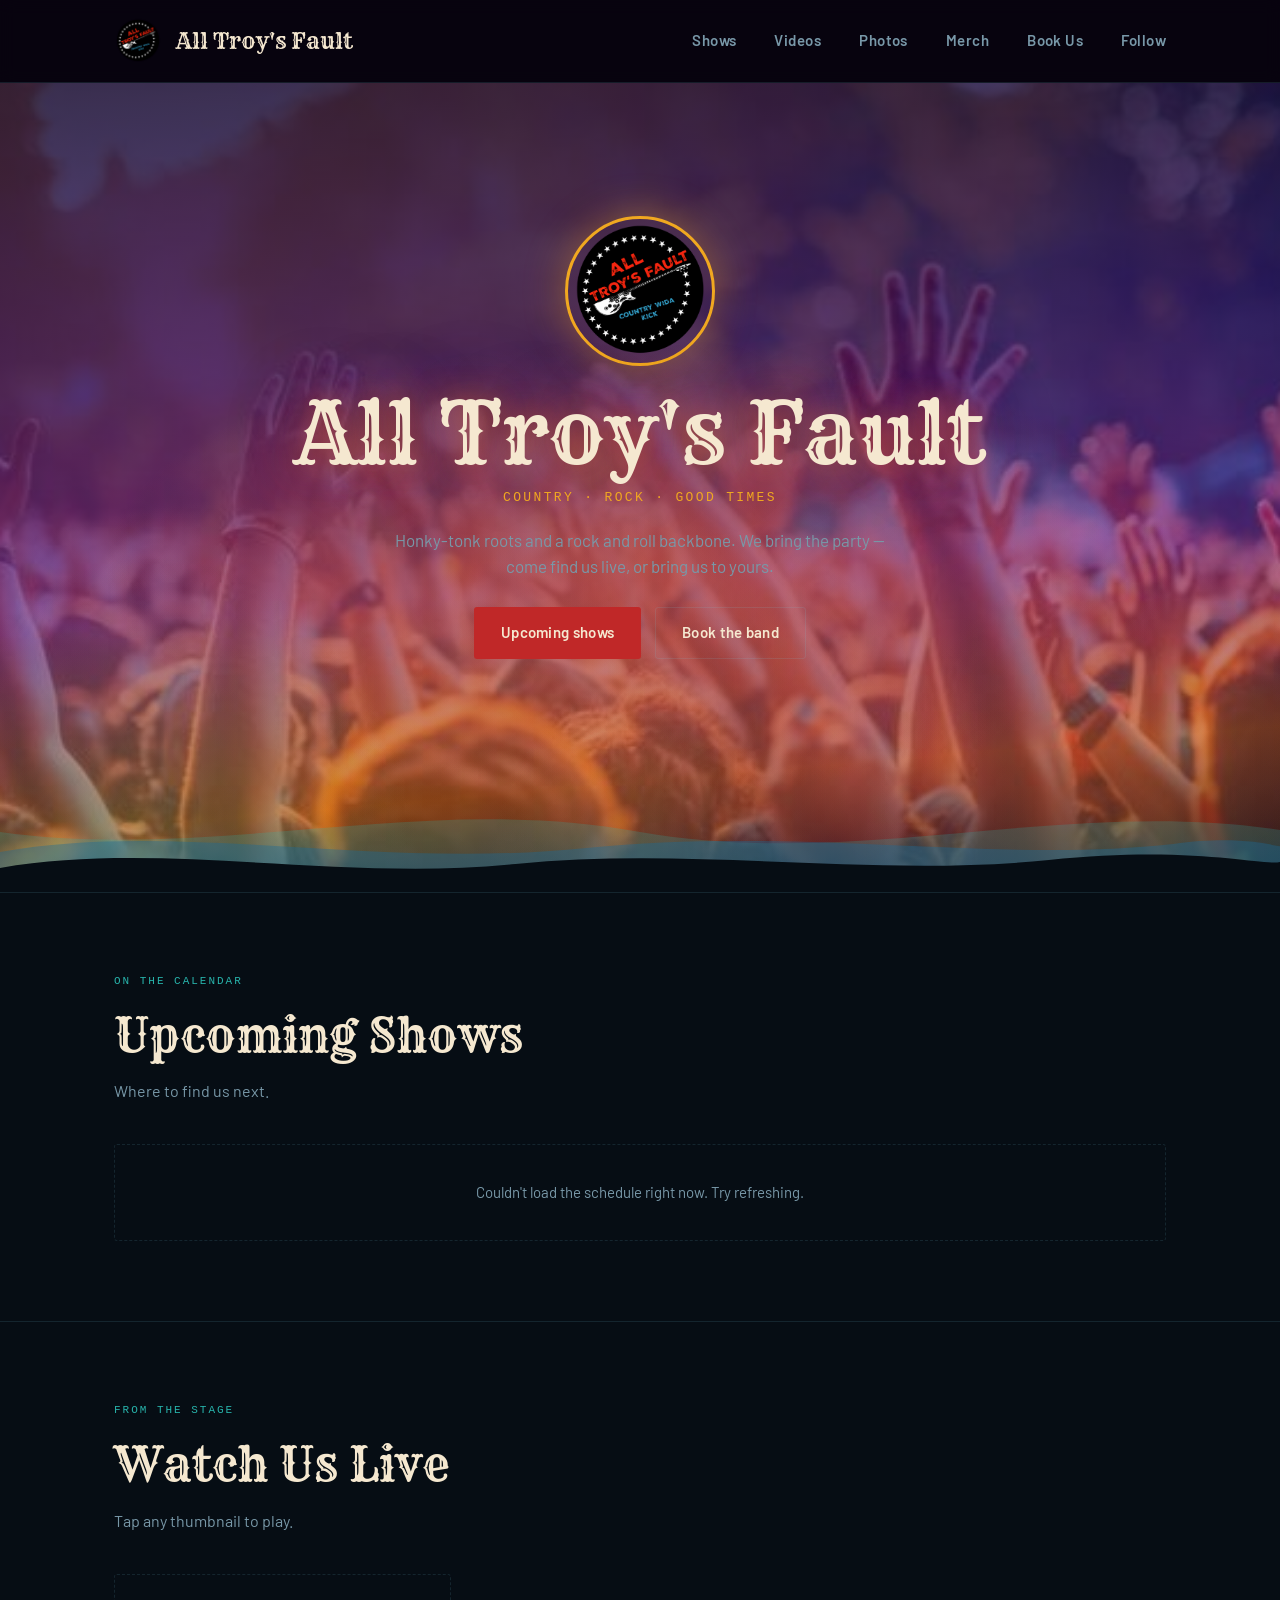
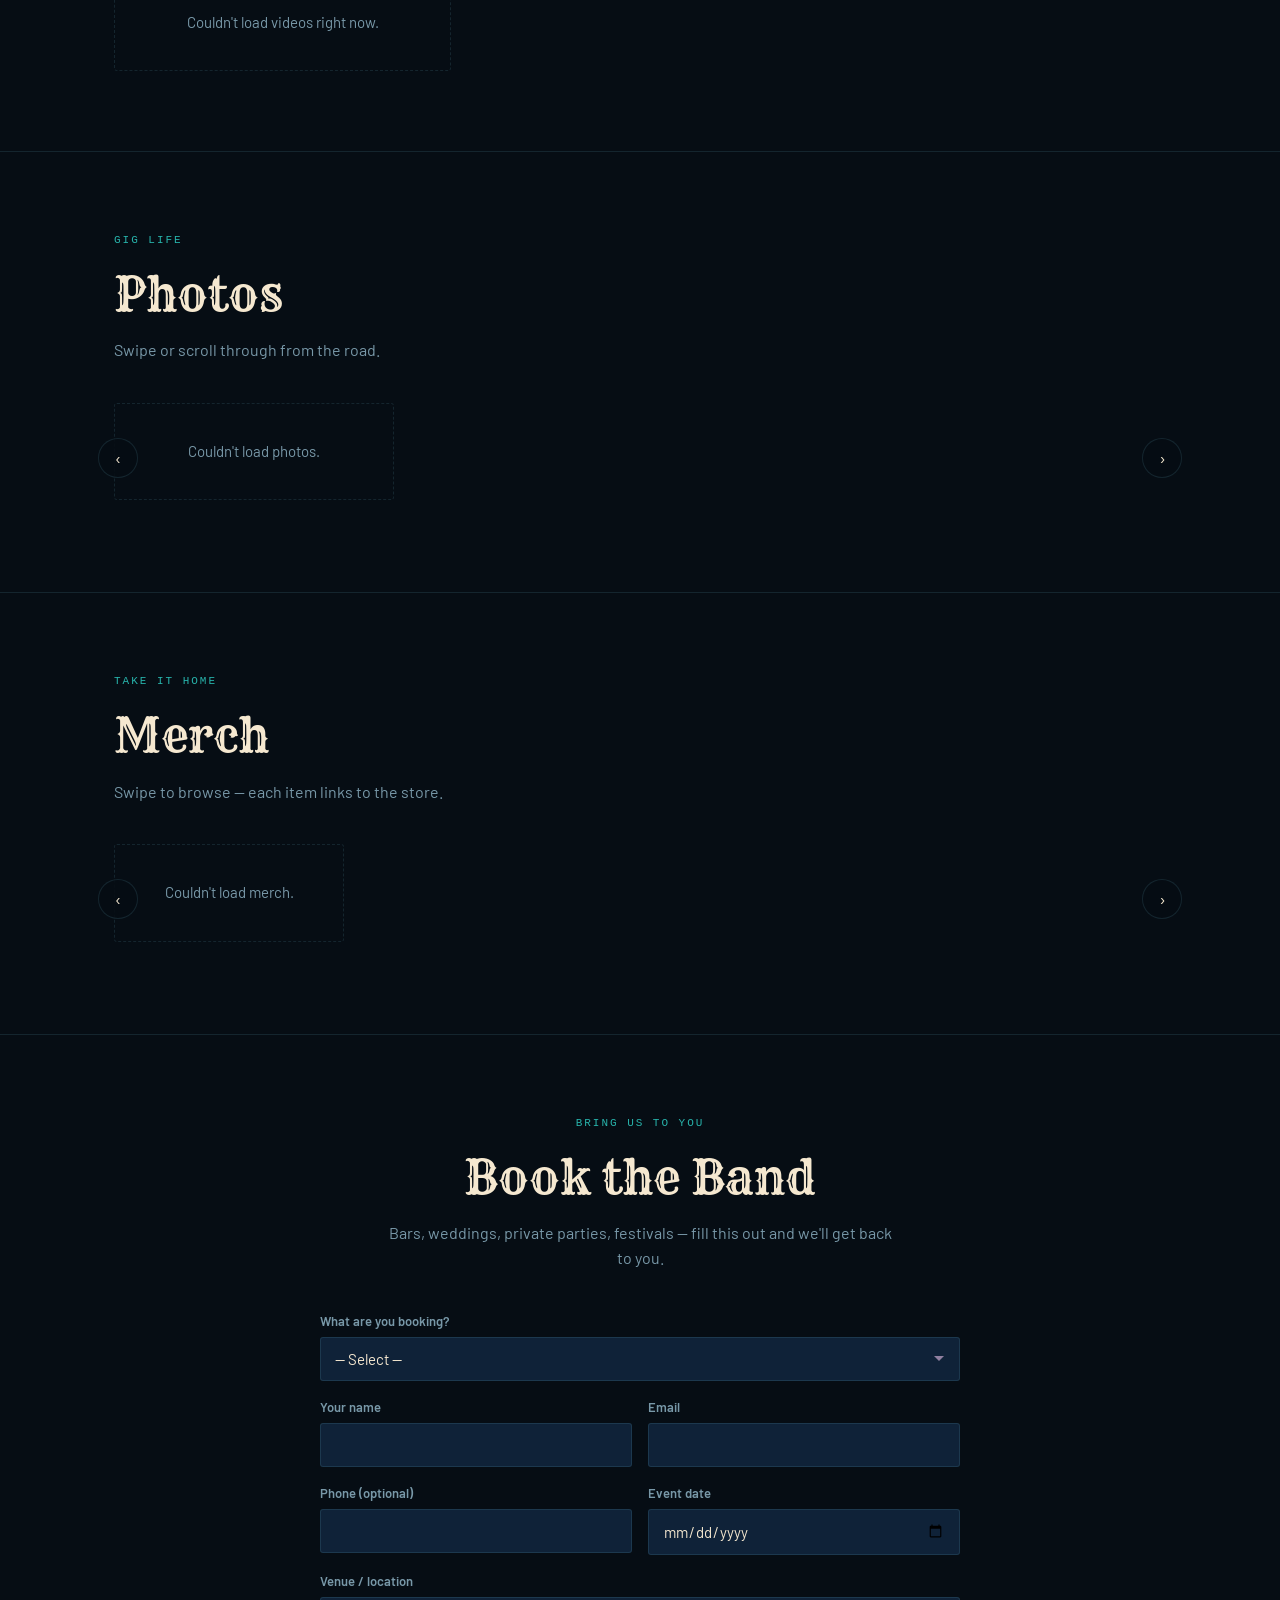
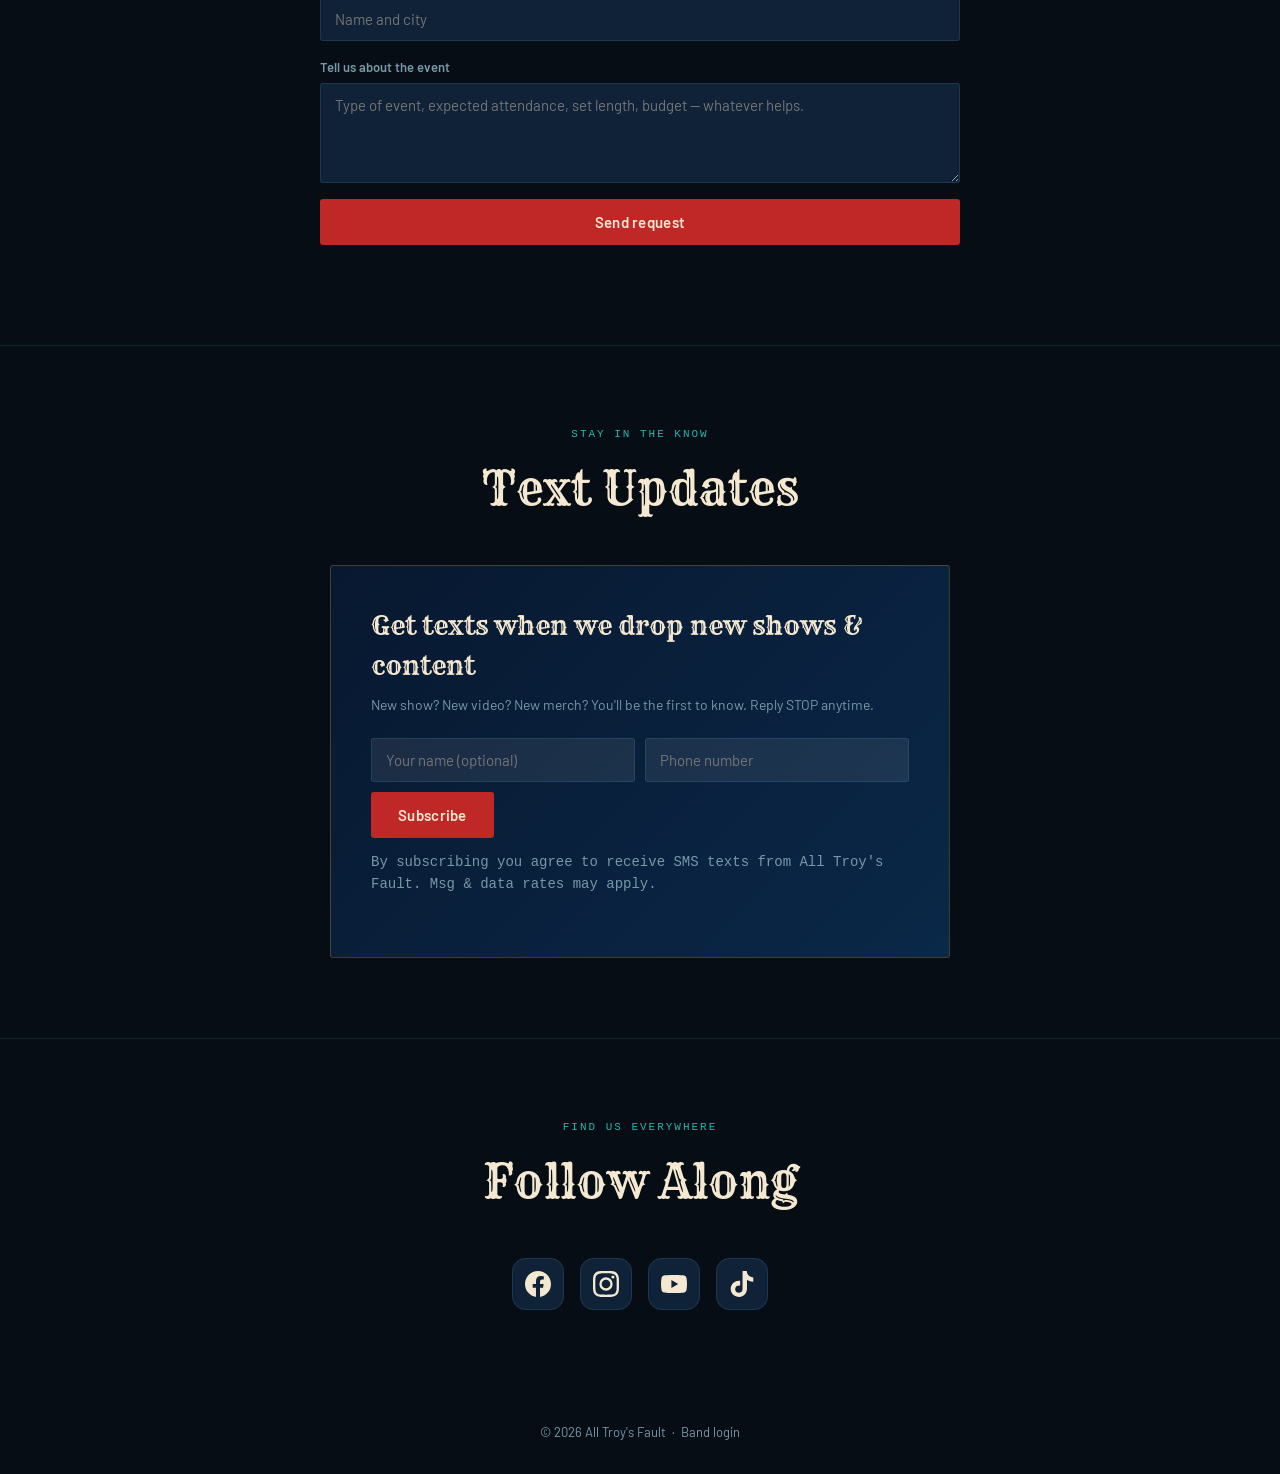
==== commit 97045ad6: "Add files via upload" ====
--- a/index.html
+++ b/index.html
@@ -43,10 +43,14 @@
       <a class="btn btn-outline" href="#book">Book the band</a>
     </div>
   </div>
-  <svg class="hero-crowd" xmlns="http://www.w3.org/2000/svg" viewBox="0 0 1440 160" preserveAspectRatio="none" aria-hidden="true">
-    <path d="M0,160 L0,128 L8,108 L13,82 L18,108 L22,120 L28,100 L33,76 L38,100 L42,122 L48,102 L53,78 L58,102 L62,118 L68,96 L73,70 L78,96 L82,115 L88,95 L93,72 L98,95 L102,120 L108,98 L113,75 L118,98 L122,112 L128,90 L133,66 L138,90 L142,118 L148,96 L153,74 L158,96 L162,110 L168,88 L173,65 L178,88 L182,115 L188,95 L193,72 L198,95 L202,120 L208,98 L213,76 L218,98 L222,114 L228,92 L233,68 L238,92 L242,118 L248,96 L253,73 L258,96 L262,110 L268,88 L273,64 L278,88 L282,116 L288,94 L293,72 L298,94 L302,120 L308,98 L313,75 L318,98 L322,112 L328,90 L333,67 L338,90 L342,118 L348,96 L353,74 L358,96 L362,108 L368,86 L373,63 L378,86 L382,114 L388,92 L393,70 L398,92 L402,118 L408,96 L413,74 L418,96 L422,110 L428,88 L433,65 L438,88 L442,116 L448,94 L453,71 L458,94 L462,120 L468,98 L473,76 L478,98 L482,112 L488,90 L493,66 L498,90 L502,118 L508,96 L513,73 L518,96 L522,108 L528,86 L533,63 L538,86 L542,114 L548,92 L553,70 L558,92 L562,120 L568,98 L573,75 L578,98 L582,112 L588,90 L593,68 L598,90 L602,116 L608,94 L613,72 L618,94 L622,118 L628,96 L633,74 L638,96 L642,110 L648,88 L653,65 L658,88 L662,114 L668,92 L673,70 L678,92 L682,120 L688,98 L693,76 L698,98 L702,112 L708,90 L713,67 L718,90 L722,116 L728,94 L733,71 L738,94 L742,108 L748,86 L753,63 L758,86 L762,118 L768,96 L773,74 L778,96 L782,110 L788,88 L793,65 L798,88 L802,116 L808,94 L813,72 L818,94 L822,120 L828,98 L833,75 L838,98 L842,112 L848,90 L853,68 L858,90 L862,116 L868,94 L873,70 L878,94 L882,108 L888,86 L893,63 L898,86 L902,114 L908,92 L913,70 L918,92 L922,120 L928,98 L933,76 L938,98 L942,112 L948,90 L953,66 L958,90 L962,118 L968,96 L973,73 L978,96 L982,110 L988,88 L993,65 L998,88 L1002,116 L1008,94 L1013,72 L1018,94 L1022,120 L1028,98 L1033,75 L1038,98 L1042,108 L1048,86 L1053,64 L1058,86 L1062,114 L1068,92 L1073,70 L1078,92 L1082,118 L1088,96 L1093,74 L1098,96 L1102,112 L1108,90 L1113,67 L1118,90 L1122,116 L1128,94 L1133,71 L1138,94 L1142,120 L1148,98 L1153,76 L1158,98 L1162,110 L1168,88 L1173,65 L1178,88 L1182,116 L1188,94 L1193,72 L1198,94 L1202,108 L1208,86 L1213,63 L1218,86 L1222,114 L1228,92 L1233,70 L1238,92 L1242,120 L1248,98 L1253,75 L1258,98 L1262,112 L1268,90 L1273,68 L1278,90 L1282,116 L1288,94 L1293,72 L1298,94 L1302,118 L1308,96 L1313,74 L1318,96 L1322,110 L1328,88 L1333,65 L1338,88 L1342,114 L1348,92 L1353,70 L1358,92 L1362,120 L1368,98 L1373,76 L1378,98 L1382,112 L1388,90 L1393,67 L1398,90 L1402,116 L1408,94 L1413,71 L1418,94 L1422,108 L1428,86 L1433,63 L1438,86 L1440,120 L1440,160 Z" fill="#08030f"/>
-    <path d="M0,160 L0,142 L24,135 L48,142 L72,133 L96,140 L120,131 L144,138 L168,129 L192,136 L216,143 L240,135 L264,142 L288,133 L312,140 L336,131 L360,138 L384,145 L408,136 L432,143 L456,134 L480,141 L504,132 L528,139 L552,146 L576,137 L600,144 L624,135 L648,142 L672,133 L696,140 L720,131 L744,138 L768,145 L792,136 L816,143 L840,134 L864,141 L888,132 L912,139 L936,130 L960,137 L984,144 L1008,135 L1032,142 L1056,133 L1080,140 L1104,131 L1128,138 L1152,145 L1176,136 L1200,143 L1224,134 L1248,141 L1272,132 L1296,139 L1320,130 L1344,137 L1368,144 L1392,135 L1416,142 L1440,135 L1440,160 Z" fill="rgba(8,3,15,0.6)"/>
-  </svg>
+  <svg class="hero-wave" xmlns="http://www.w3.org/2000/svg" viewBox="0 0 1440 140" preserveAspectRatio="none" aria-hidden="true">
+  <!-- Back swell -->
+  <path d="M0,80 C240,110 480,40 720,80 C960,118 1200,45 1440,78 L1440,140 L0,140 Z" fill="rgba(40,180,172,0.22)"/>
+  <!-- Mid wave -->
+  <path d="M0,100 C200,68 420,118 660,96 C900,74 1120,112 1320,92 C1400,82 1440,96 1440,94 L1440,140 L0,140 Z" fill="rgba(26,107,154,0.38)"/>
+  <!-- Front wave fades to site bg -->
+  <path d="M0,116 C180,88 380,130 580,112 C780,94 980,126 1180,108 C1340,93 1420,114 1440,110 L1440,140 L0,140 Z" fill="#060d14"/>
+</svg>
 </section>
 
 <!-- SHOWS -->
--- a/styles.css
+++ b/styles.css
@@ -5,20 +5,21 @@
 @import url("https://fonts.googleapis.com/css2?family=Rye&family=Barlow:wght@400;500;600;700&family=JetBrains+Mono:wght@400;500;700&display=swap");
 
 :root {
-  /* Core */
-  --black:      #08030f;
-  --black-soft: #110820;
-  --black-card: #140d22;
-  --bone:       #f0e8d8;
-  /* Festival palette */
-  --fest-gold:   #f0a020;
-  --fest-amber:  #e06828;
-  --fest-purple: #6b1b8f;
-  --sky-deep:    #1a0a50;
+  /* Core — beach night */
+  --black:      #060d14;
+  --black-soft: #0c1a28;
+  --black-card: #0f2238;
+  --bone:       #f5e8d0;
+  /* Beach palette */
+  --fest-gold:   #f0a820;
+  --fest-amber:  #e06830;
+  --seafoam:     #28b4ac;
+  --ocean:       #1a6b9a;
+  --sky-deep:    #081830;
   --barn-red:    #c02828;
-  --denim:       #2f4868;
-  --smoke:       #9080a0;
-  --hairline:    rgba(240,220,255,0.12);
+  --denim:       #2a6898;
+  --smoke:       #7898a8;
+  --hairline:    rgba(120,200,220,0.13);
   /* Fonts */
   --font-display: "Rye", serif;
   --font-body:    "Barlow", sans-serif;
@@ -52,7 +53,7 @@
 .eyebrow {
   font-family: var(--font-mono);
   font-size: 11px; letter-spacing: .18em; text-transform: uppercase;
-  color: var(--fest-gold); margin-bottom: 10px; display: block;
+  color: var(--seafoam); margin-bottom: 10px; display: block;
 }
 .section-title {
   font-family: var(--font-display);
@@ -101,6 +102,12 @@
 
 .nav-toggle { display:none; background:none; border:1px solid var(--hairline); color:var(--bone); padding:7px 10px; border-radius:var(--radius); }
 
+@media (min-width: 781px) {
+  .site-header .container { height: 82px; }
+  .brand { font-size: 22px; gap: 14px; }
+  .brand img { height: 48px; width: 48px; }
+  .nav-links { gap: 38px; font-size: 15px; }
+}
 @media (max-width: 780px) {
   .nav-toggle { display: block; }
   .nav-links {
@@ -137,7 +144,7 @@
     radial-gradient(ellipse 60% 40% at 50% 60%, rgba(224,104,40,.45), transparent 70%),
     radial-gradient(ellipse 80% 50% at 30% 80%, rgba(240,160,32,.2), transparent 60%),
     radial-gradient(ellipse 80% 50% at 70% 80%, rgba(107,27,143,.25), transparent 60%),
-    linear-gradient(175deg, #0f0228 0%, #2a0a60 35%, #6b1b8f 60%, #c05010 82%, #0a0015 100%);
+    linear-gradient(175deg, rgba(15,2,40,.82) 0%, rgba(42,10,96,.75) 35%, rgba(107,27,143,.62) 60%, rgba(192,80,16,.52) 82%, rgba(10,0,21,.88) 100%);
 }
 
 /* Stage light beams */
@@ -145,9 +152,9 @@
   content: "";
   position: absolute; inset: 0; z-index: -1;
   background:
-    radial-gradient(ellipse 25% 60% at 15% 100%, rgba(240,160,32,.18), transparent 70%),
-    radial-gradient(ellipse 25% 60% at 85% 100%, rgba(240,160,32,.18), transparent 70%),
-    radial-gradient(ellipse 15% 40% at 50% 100%, rgba(255,200,100,.12), transparent 60%);
+    radial-gradient(ellipse 30% 60% at 12% 100%, rgba(40,180,172,.20), transparent 70%),
+    radial-gradient(ellipse 30% 60% at 88% 100%, rgba(240,160,32,.20), transparent 70%),
+    radial-gradient(ellipse 20% 45% at 50% 100%, rgba(255,200,120,.14), transparent 60%);
   animation: beams 8s ease-in-out infinite alternate;
 }
 @keyframes beams {
@@ -155,10 +162,10 @@
   to   { opacity:1;  transform: scaleX(1.06); }
 }
 
-/* Crowd SVG sits at the bottom */
-.hero-crowd {
+/* Wave at the bottom */
+.hero-wave {
   position: absolute; bottom: 0; left: 0; right: 0;
-  width: 100%; height: 160px; z-index: 0;
+  width: 100%; height: 140px; z-index: 0;
   pointer-events: none;
 }
 
@@ -201,34 +208,159 @@
   padding: 36px 24px; text-align: center; color: var(--smoke); font-size: 15px;
 }
 
-/* ── Ticket stubs (Shows) ────────────────────────────────── */
-.show-list { display: flex; flex-direction: column; gap: 16px; }
-.ticket {
-  display: grid; grid-template-columns: 110px 1fr auto;
-  align-items: center; gap: 22px;
-  background: var(--black-card);
-  border: 1px solid var(--hairline); border-radius: var(--radius);
-  padding: 20px 24px; position: relative;
-}
-.ticket::after {
-  content:""; position:absolute; right:160px; top:0; bottom:0;
-  border-right: 2px dashed var(--hairline);
-}
-.ticket-date { font-family:var(--font-mono); text-align:center; }
-.ticket-date .dow { display:block; font-size:11px; color:var(--fest-gold); letter-spacing:.1em; }
-.ticket-date .dom { display:block; font-size:30px; font-weight:700; color:var(--bone); line-height:1.1; }
-.ticket-date .mon { display:block; font-size:11px; color:var(--smoke); letter-spacing:.1em; }
-.ticket-info .venue { font-size:18px; font-weight:600; }
-.ticket-info .place { color:var(--smoke); font-size:13px; margin-top:2px; }
-.ticket-info .note  { color:var(--denim); font-size:12px; margin-top:6px; font-family:var(--font-mono); }
-.ticket-info .note::before { content:"♪ "; }
-.ticket-time { font-family:var(--font-mono); color:var(--smoke); font-size:12px; text-align:right; white-space:nowrap; }
-.ticket-link { margin-top:5px; display:inline-block; font-size:12px; color:var(--fest-gold); text-decoration:none; font-weight:600; }
-.ticket-link:hover { text-decoration:underline; }
-@media (max-width:620px) {
-  .ticket { grid-template-columns:80px 1fr; }
-  .ticket::after { right:auto; left:80px; }
-  .ticket-time { grid-column:1/-1; text-align:left; padding-top:8px; border-top:1px dashed var(--hairline); }
+/* ── Concert ticket design ───────────────────────────────── */
+.show-list { display: flex; flex-direction: column; gap: 22px; }
+
+.ticket-new {
+  display: grid;
+  grid-template-columns: 88px 1fr 148px;
+  background: #ede8d8;
+  border-radius: 4px;
+  overflow: hidden;
+  color: #111;
+  box-shadow: 0 6px 32px rgba(0,0,0,.6);
+  font-family: var(--font-body);
+  position: relative;
+}
+
+/* Perforation hole dots */
+.ticket-new::before,
+.ticket-new::after {
+  content: "";
+  position: absolute;
+  right: 158px;
+  width: 22px; height: 22px;
+  border-radius: 50%;
+  background: var(--black);
+  z-index: 3;
+  transform: translateX(50%);
+}
+.ticket-new::before { top: -11px; }
+.ticket-new::after  { bottom: -11px; }
+
+.ticket-logo-col {
+  background: #e2dcc8;
+  display: flex; align-items: center; justify-content: center;
+  padding: 14px;
+  border-right: 2px dashed rgba(0,0,0,.18);
+}
+.ticket-logo-col img {
+  width: 66px; height: 66px; border-radius: 50%; object-fit: cover;
+}
+.ticket-logo-fallback {
+  width: 66px; height: 66px; border-radius: 50%;
+  background: #111; color: #fff;
+  display: flex; align-items: center; justify-content: center;
+  font-weight: 900; font-size: 14px; letter-spacing: .05em;
+}
+
+.ticket-main-col {
+  padding: 16px 20px;
+  display: flex; flex-direction: column; gap: 6px;
+}
+
+.ticket-venue-badge {
+  display: inline-block;
+  background: #000; color: #fff;
+  font-weight: 900; font-size: clamp(13px,2.2vw,20px);
+  text-transform: uppercase; letter-spacing: .05em;
+  padding: 4px 12px; border-radius: 2px;
+  max-width: 100%; overflow: hidden;
+  text-overflow: ellipsis; white-space: nowrap;
+  align-self: flex-start;
+}
+
+.ticket-event-type {
+  font-size: clamp(28px,5.5vw,54px);
+  font-weight: 900; text-transform: uppercase;
+  letter-spacing: -.02em; line-height: .95;
+  color: #000;
+}
+
+.ticket-rule {
+  border: none; border-top: 1.5px solid #bbb; margin: 2px 0;
+}
+
+.ticket-detail-row {
+  display: flex; align-items: baseline;
+  justify-content: space-between; gap: 12px;
+}
+.ticket-detail-row .td-l { font-size: 14px; color: #333; }
+.ticket-detail-row .td-r { font-size: 17px; font-weight: 900; color: #000; letter-spacing: -.01em; white-space: nowrap; }
+.ticket-detail-row.sub .td-l { font-size: 12px; color: #555; }
+.ticket-detail-row.sub .td-r { font-size: 12px; font-weight: 600; }
+
+.ticket-notes-tag {
+  font-size: 11px; color: #777; font-style: italic;
+  border-top: 1px solid #ccc; padding-top: 5px; margin-top: 2px;
+}
+.ticket-buy-link {
+  align-self: flex-start;
+  font-size: 11px; font-weight: 700; letter-spacing: .1em;
+  text-transform: uppercase; color: #b8312f;
+  border: 1.5px solid #b8312f; padding: 3px 10px;
+  text-decoration: none; border-radius: 2px; margin-top: 2px;
+}
+
+/* Stub */
+.ticket-stub-col {
+  background: #e2dcc8;
+  border-left: 2px dashed rgba(0,0,0,.18);
+  display: flex; align-items: stretch;
+  padding: 10px 6px; gap: 4px; overflow: hidden;
+}
+
+.stub-field {
+  display: flex; flex-direction: column;
+  align-items: center; justify-content: center;
+  gap: 2px; flex: 1;
+  writing-mode: vertical-rl; transform: rotate(180deg);
+}
+.stub-field + .stub-field { border-top: 1px solid #ccc; }
+
+.stub-lbl { font-size: 9px; text-transform: uppercase; letter-spacing: .16em; color: #777; font-family: var(--font-mono); }
+.stub-val { font-size: 22px; font-weight: 900; color: #000; line-height: 1; }
+
+.stub-sep { width: 1px; background: rgba(0,0,0,.12); flex-shrink: 0; align-self: stretch; }
+
+.stub-barcode {
+  width: 16px; flex-shrink: 0; align-self: stretch;
+  background: repeating-linear-gradient(
+    to bottom,
+    #000 0, #000 3px, transparent 3px, transparent 5px,
+    #000 5px, #000 6px, transparent 6px, transparent 9px,
+    #000 9px, #000 12px, transparent 12px, transparent 14px,
+    #000 14px, #000 15px, transparent 15px, transparent 18px,
+    #000 18px, #000 21px, transparent 21px, transparent 24px
+  );
+}
+
+.stub-num {
+  display: flex; flex-direction: column;
+  align-items: center; justify-content: center; gap: 3px;
+}
+.stub-num-lbl {
+  font-size: 8px; text-transform: uppercase; letter-spacing: .1em;
+  color: #888; font-family: var(--font-mono);
+  writing-mode: vertical-rl; transform: rotate(180deg);
+}
+.stub-num-val {
+  font-size: 9px; font-family: var(--font-mono); color: #444;
+  writing-mode: vertical-rl; transform: rotate(180deg); letter-spacing: .04em;
+}
+
+@media (max-width: 760px) {
+  .ticket-new { grid-template-columns: 80px 1fr 130px; }
+  .ticket-logo-col img { width: 52px; height: 52px; }
+  .ticket-logo-col { padding: 10px; }
+  .ticket-main-col { padding: 12px 14px; }
+  .ticket-stub-col { padding: 8px 4px; }
+}
+@media (max-width: 520px) {
+  .ticket-new { grid-template-columns: 1fr; }
+  .ticket-logo-col { display: none; }
+  .ticket-stub-col { display: none; }
+  .ticket-new::before, .ticket-new::after { display: none; }
 }
 
 /* ── Video grid with click-to-play thumbnails ────────────── */
@@ -273,7 +405,7 @@
 .carousel-btn {
   position:absolute; top:50%; transform:translateY(-50%);
   width:40px; height:40px; border-radius:50%;
-  background:rgba(8,3,15,.85); border:1px solid var(--hairline);
+  background:rgba(6,13,20,.88); border:1px solid var(--hairline);
   color:var(--bone); font-size:18px; display:flex; align-items:center; justify-content:center;
   cursor:pointer; z-index:2; transition:border-color .15s;
 }
@@ -322,7 +454,7 @@
 }
 
 /* ── Social icons ────────────────────────────────────────── */
-.social-row { display:flex; gap:16px; flex-wrap:wrap; }
+.social-row { display:flex; gap:16px; flex-wrap:wrap; justify-content:center; }
 .social-icon {
   width:52px; height:52px; border-radius:14px;
   display:flex; align-items:center; justify-content:center;
@@ -334,7 +466,9 @@
 .social-icon svg { width:26px; height:26px; fill:currentColor; }
 
 /* ── Booking form ────────────────────────────────────────── */
-.booking-grid { display:grid; grid-template-columns:1fr 1fr; gap:16px; max-width:640px; }
+.booking-grid { display:grid; grid-template-columns:1fr 1fr; gap:16px; max-width:640px; margin:0 auto; }
+#book .section-head, #newsletter .section-head, #follow .section-head { text-align: center; }
+#follow .section-sub, #book .section-sub, #newsletter .section-sub { margin: 8px auto 0; }
 .booking-grid .full { grid-column:1/-1; }
 .field { display:flex; flex-direction:column; gap:6px; }
 .field label { font-size:13px; color:var(--smoke); font-weight:600; }
@@ -356,7 +490,8 @@
 
 /* ── Newsletter ──────────────────────────────────────────── */
 .newsletter-wrap {
-  background: linear-gradient(135deg, var(--sky-deep), #2d0a5c);
+  margin: 0 auto;
+  background: linear-gradient(135deg, var(--sky-deep), #0a2848);
   border: 1px solid rgba(240,160,32,.25);
   border-radius: var(--radius);
   padding: 40px; max-width: 620px;
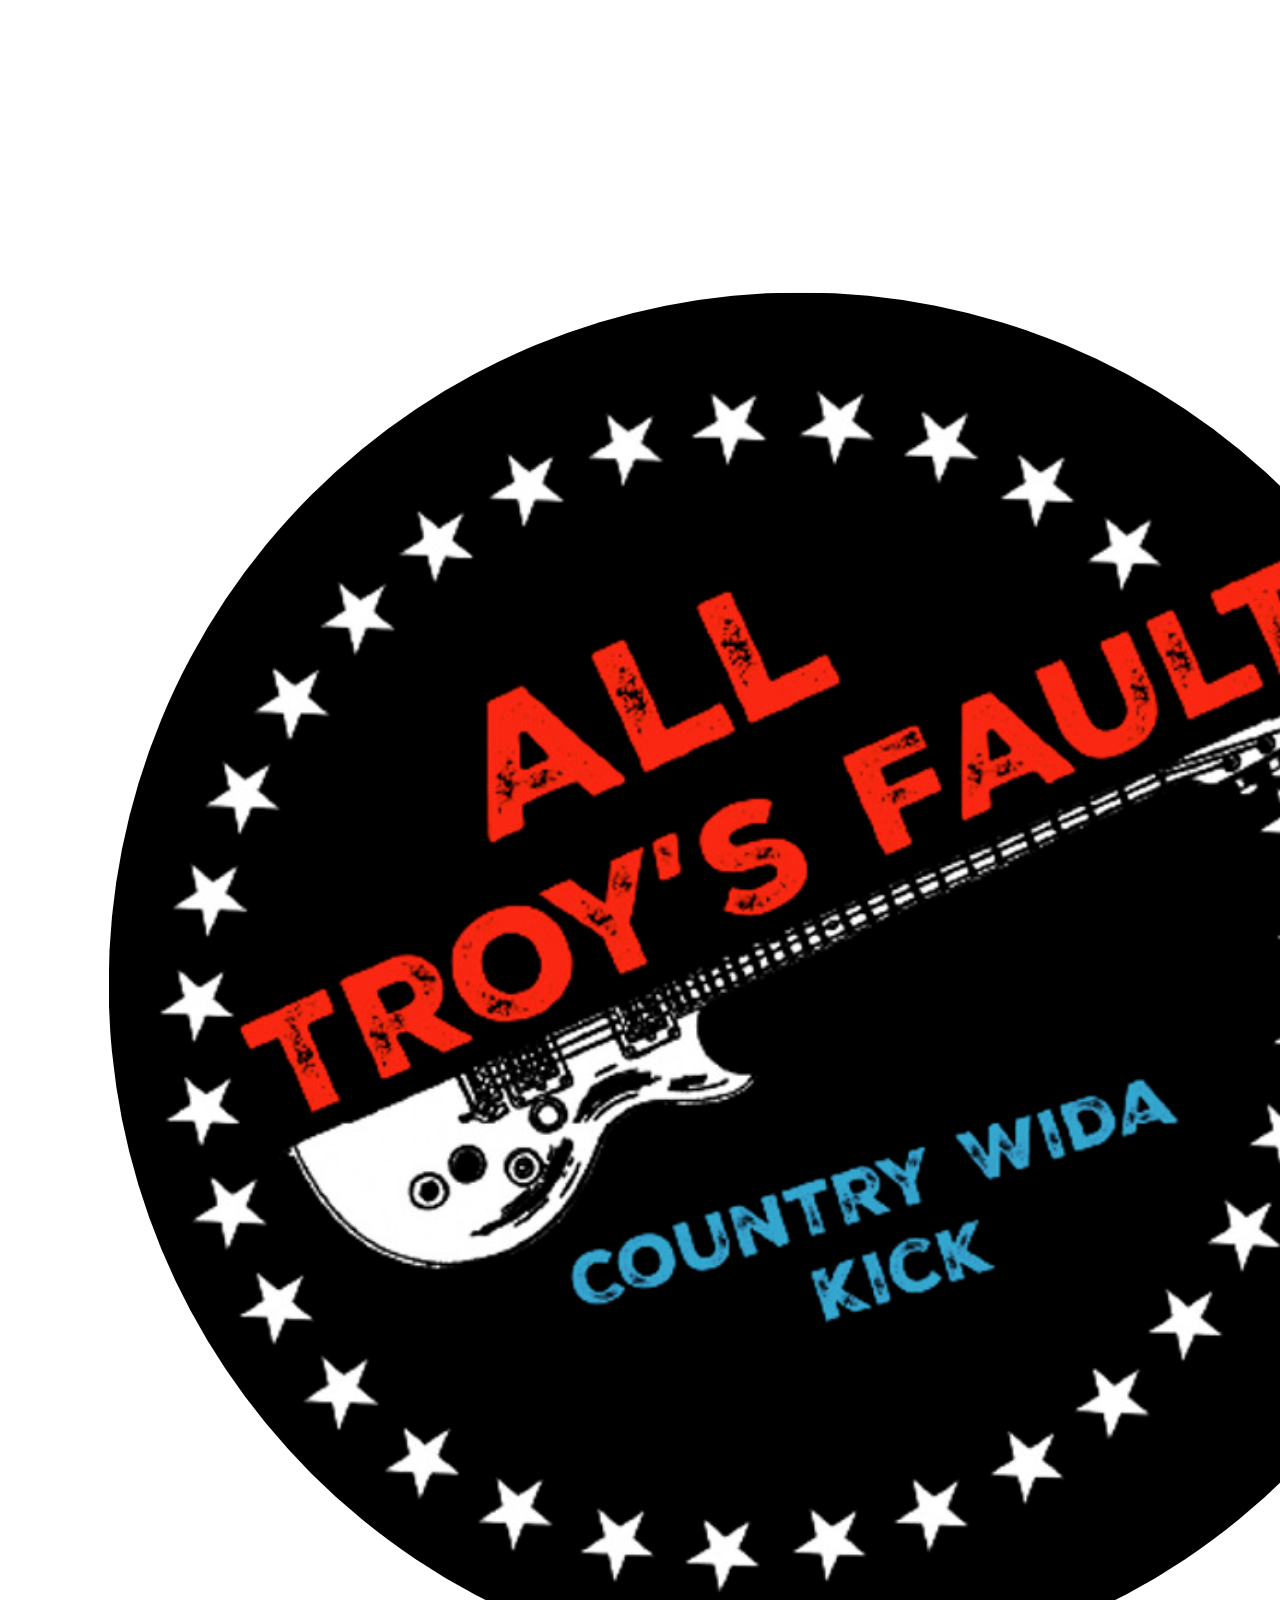
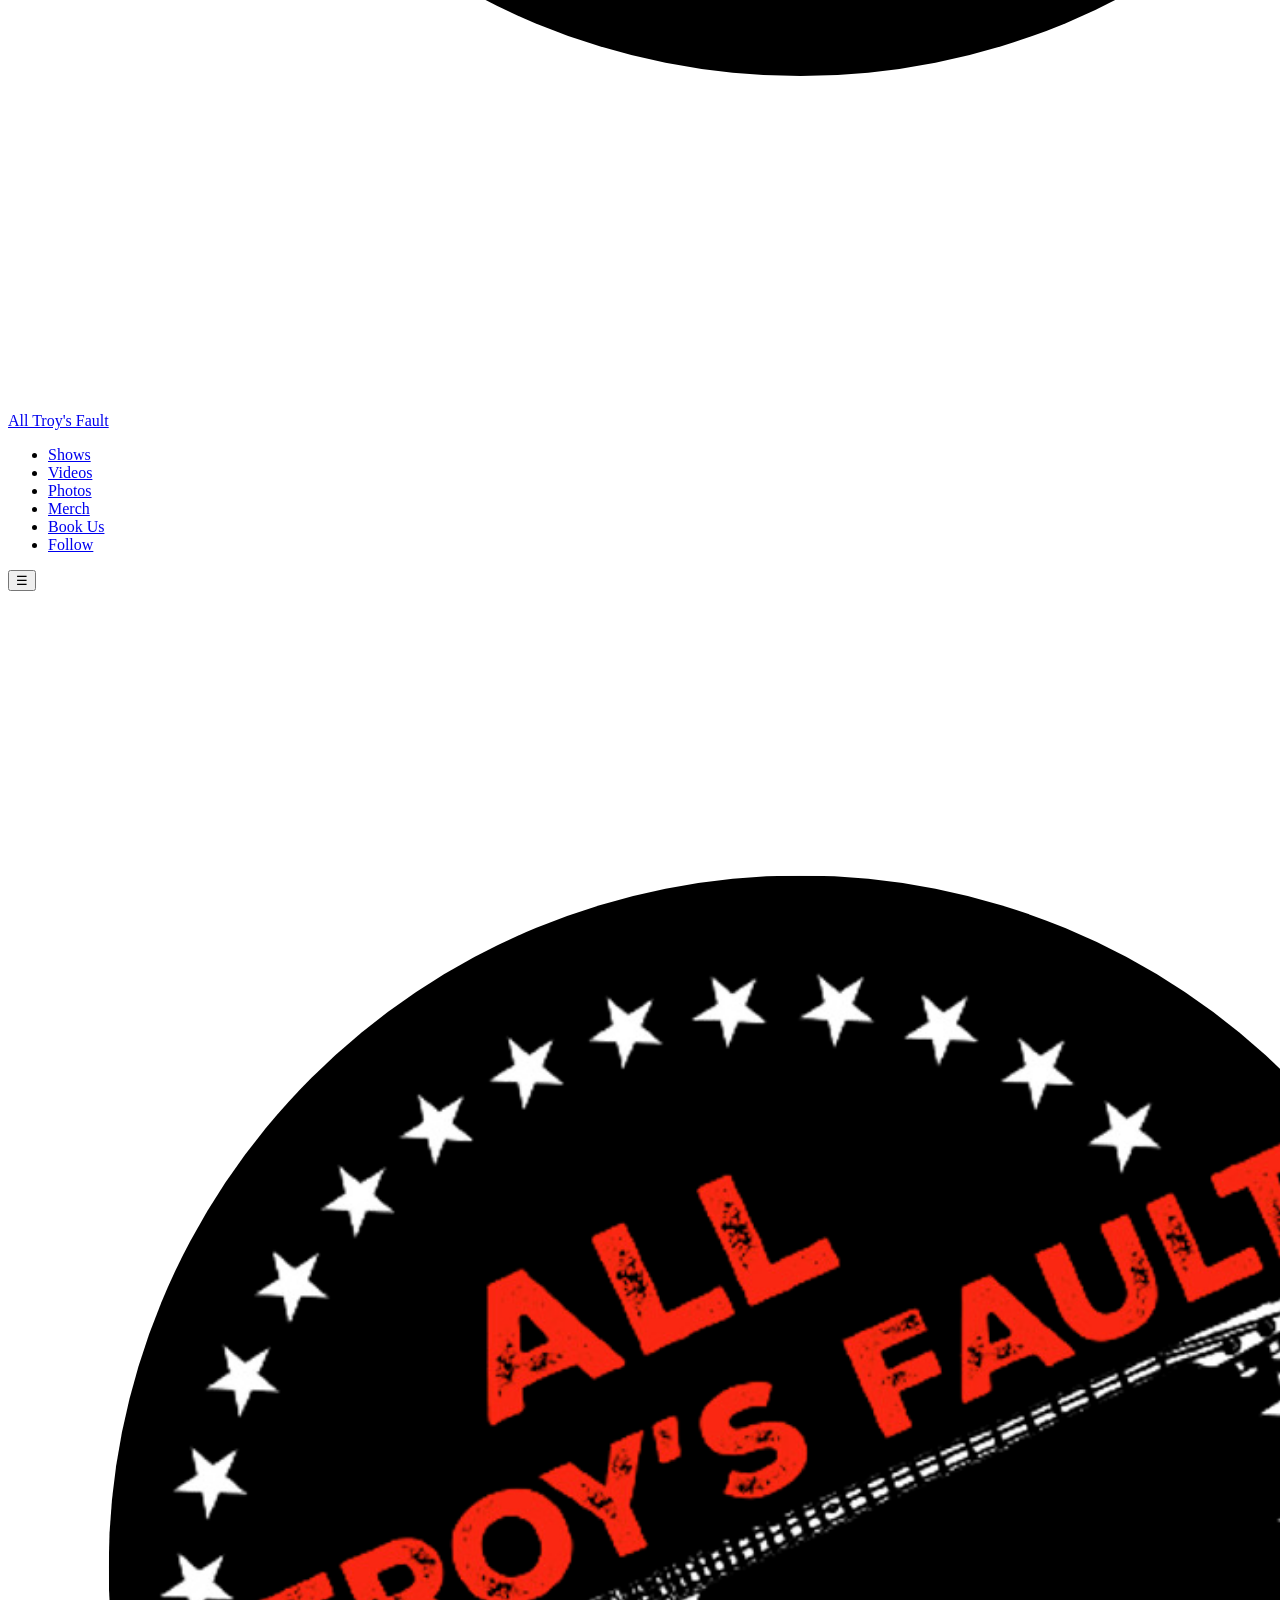
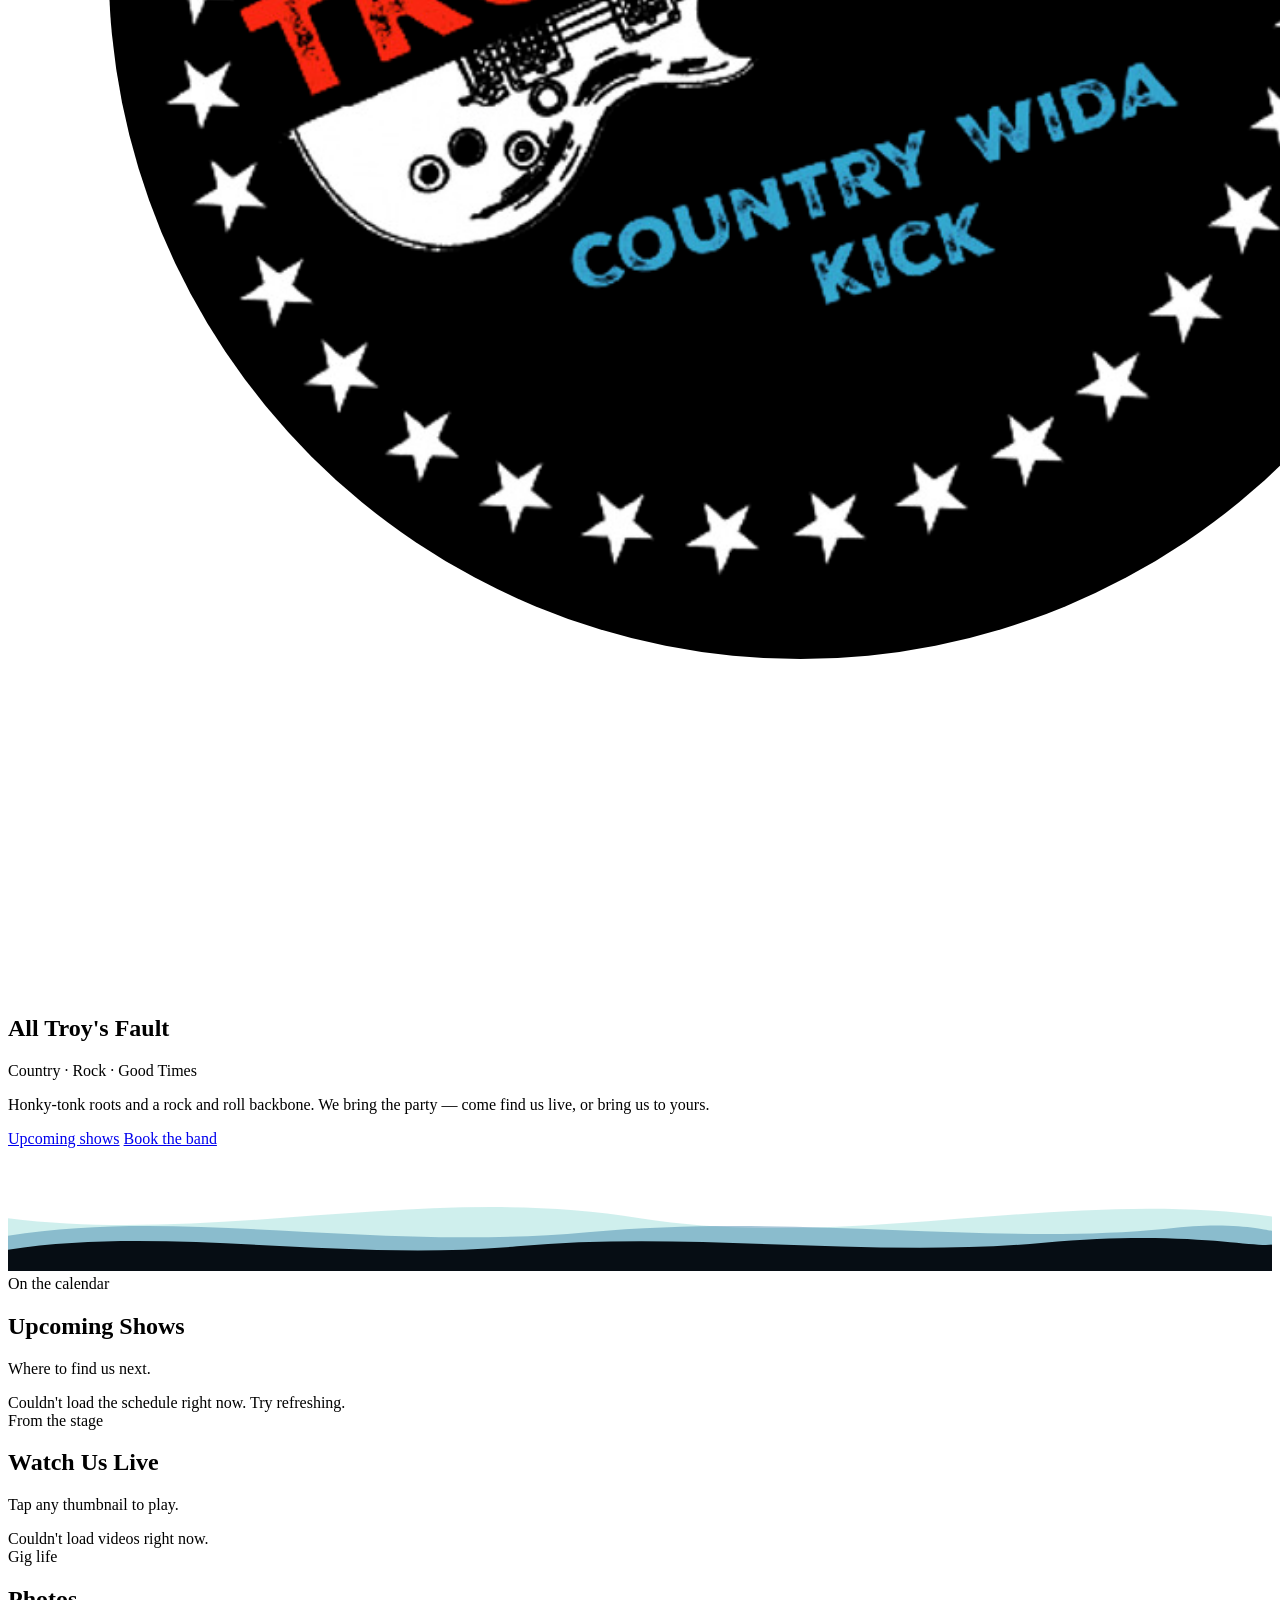
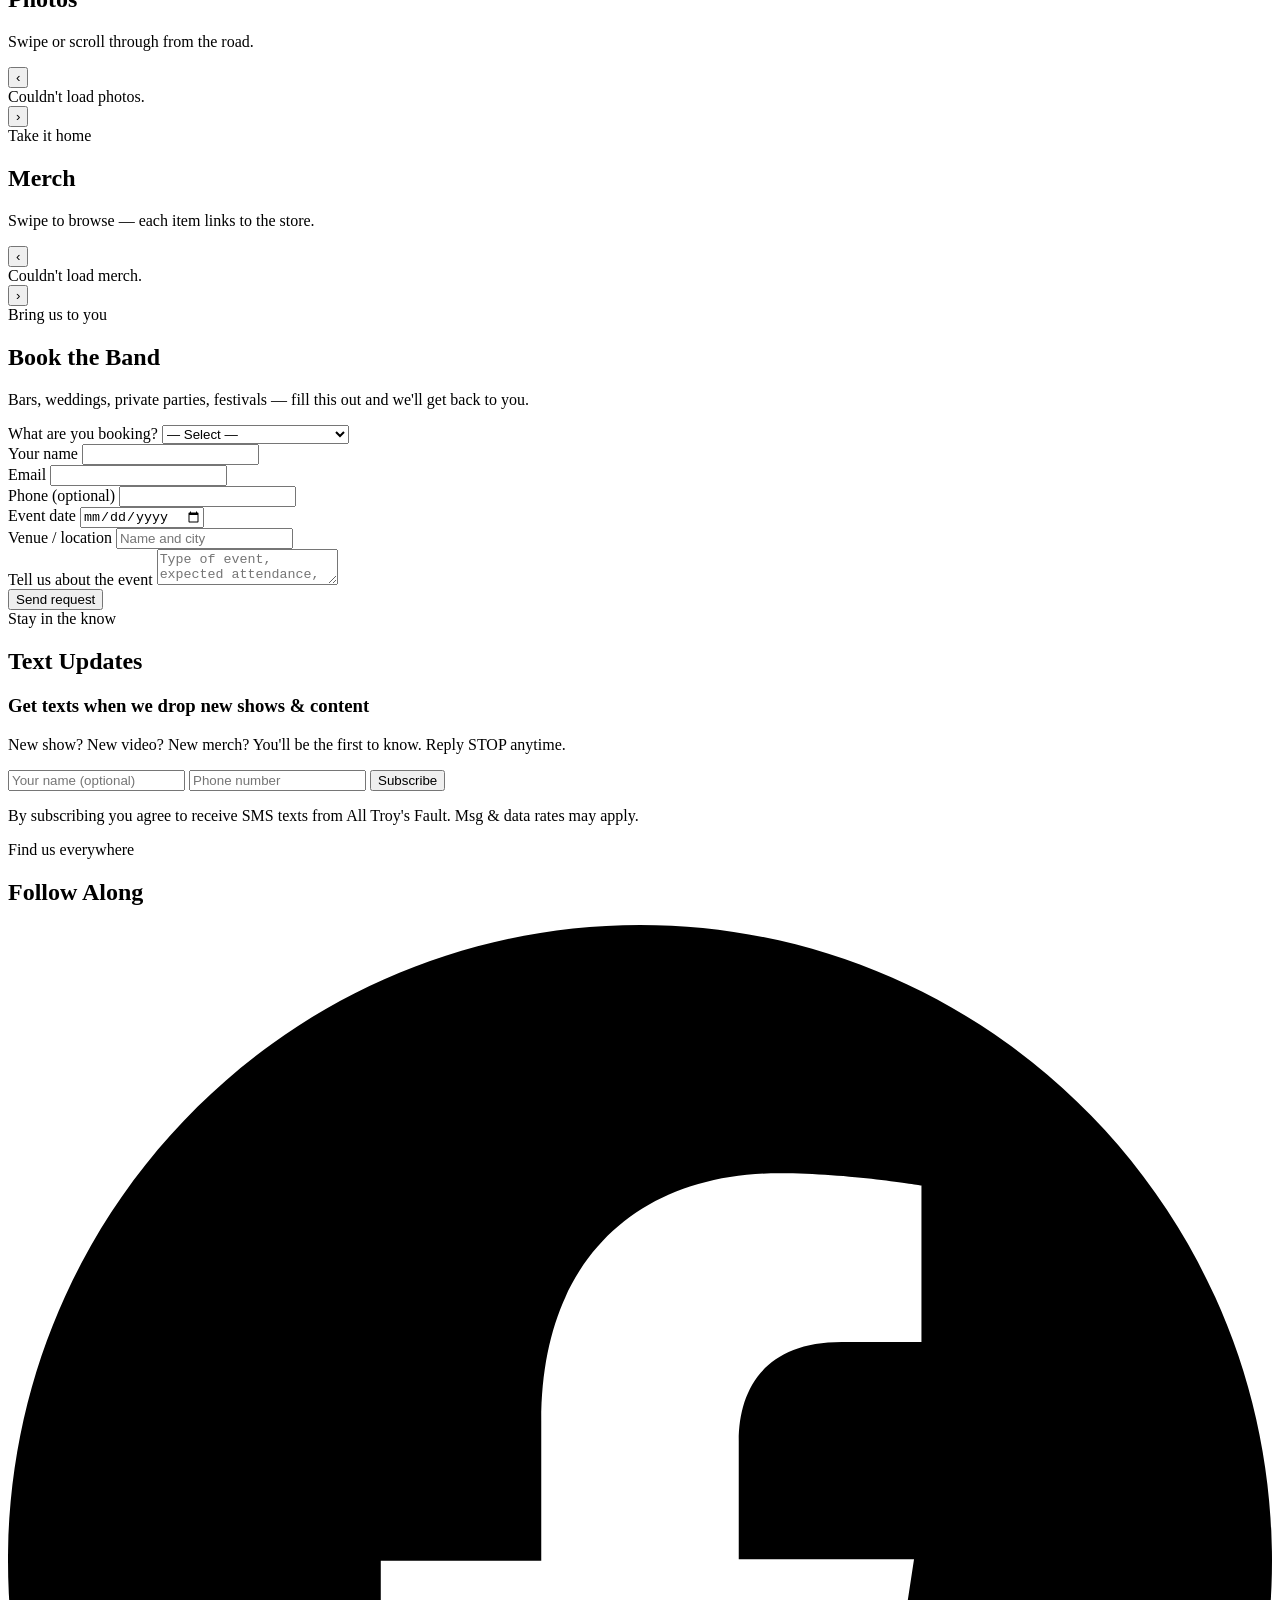
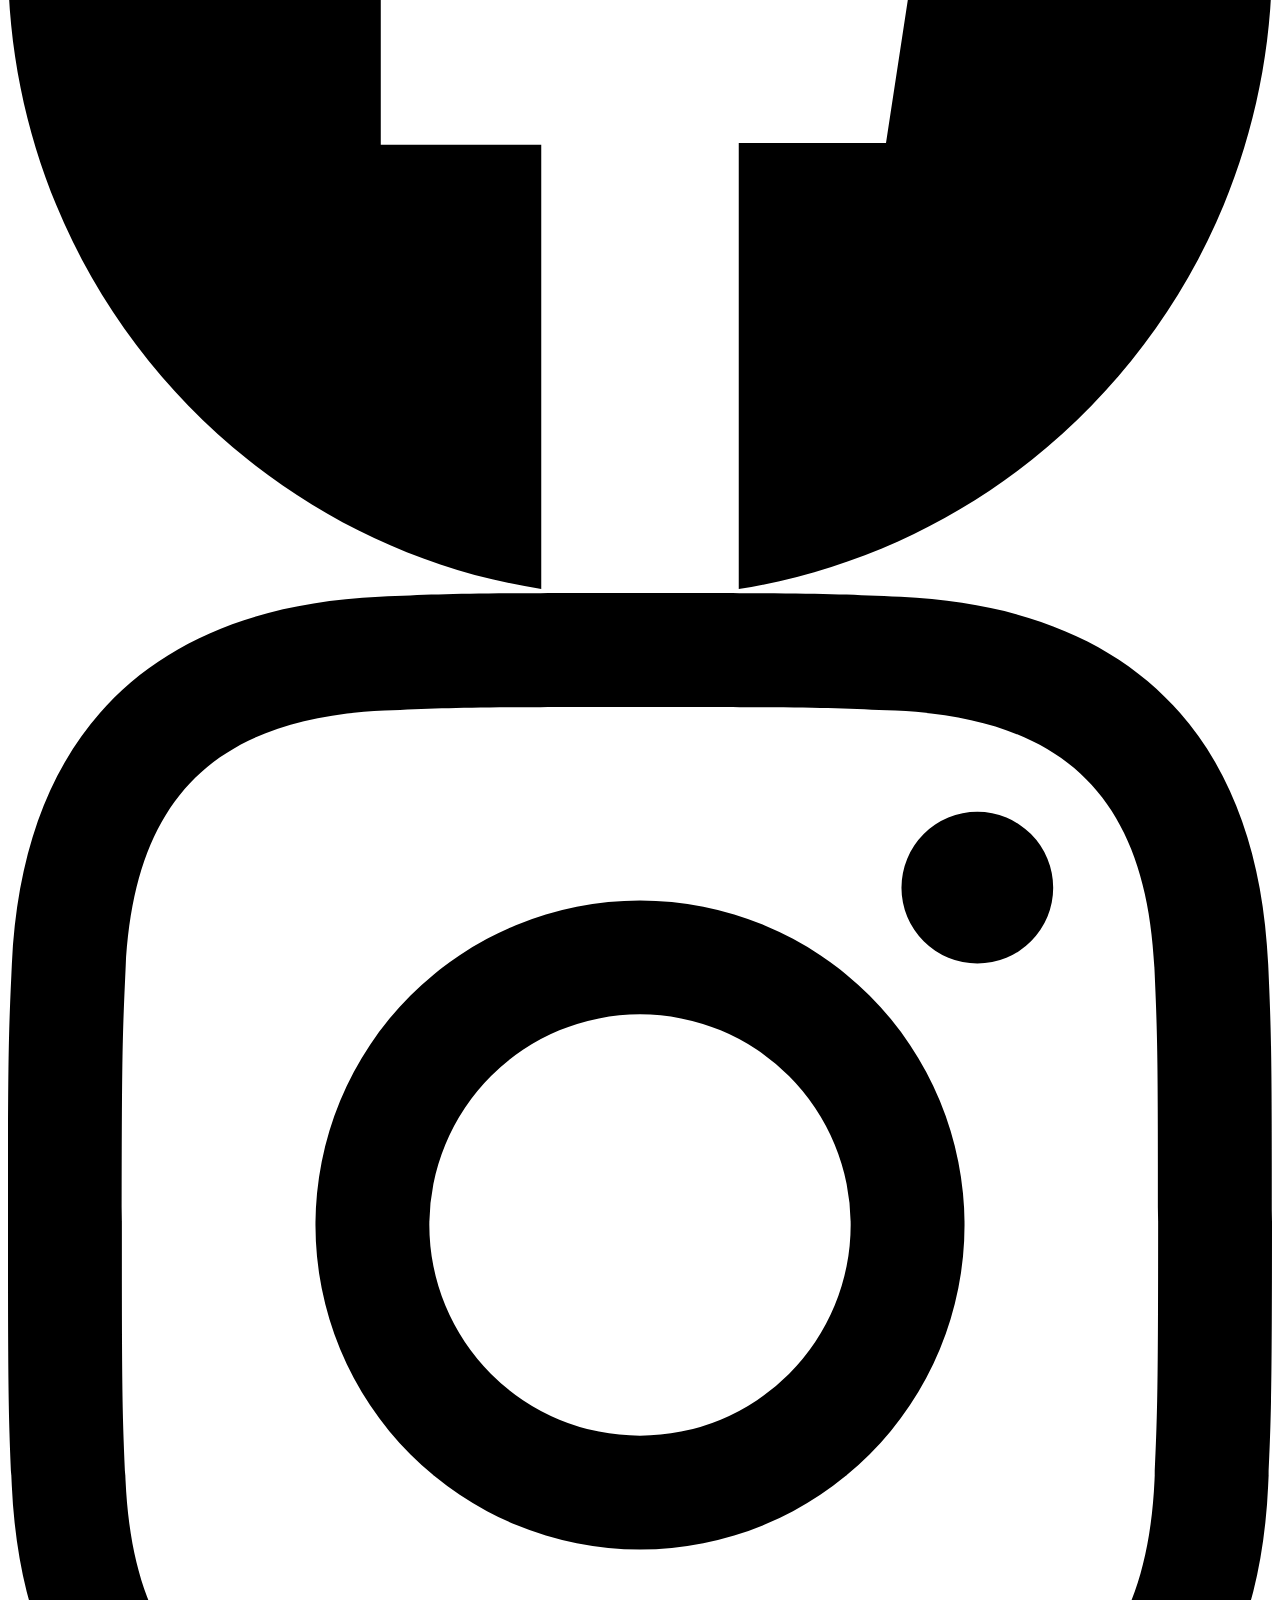
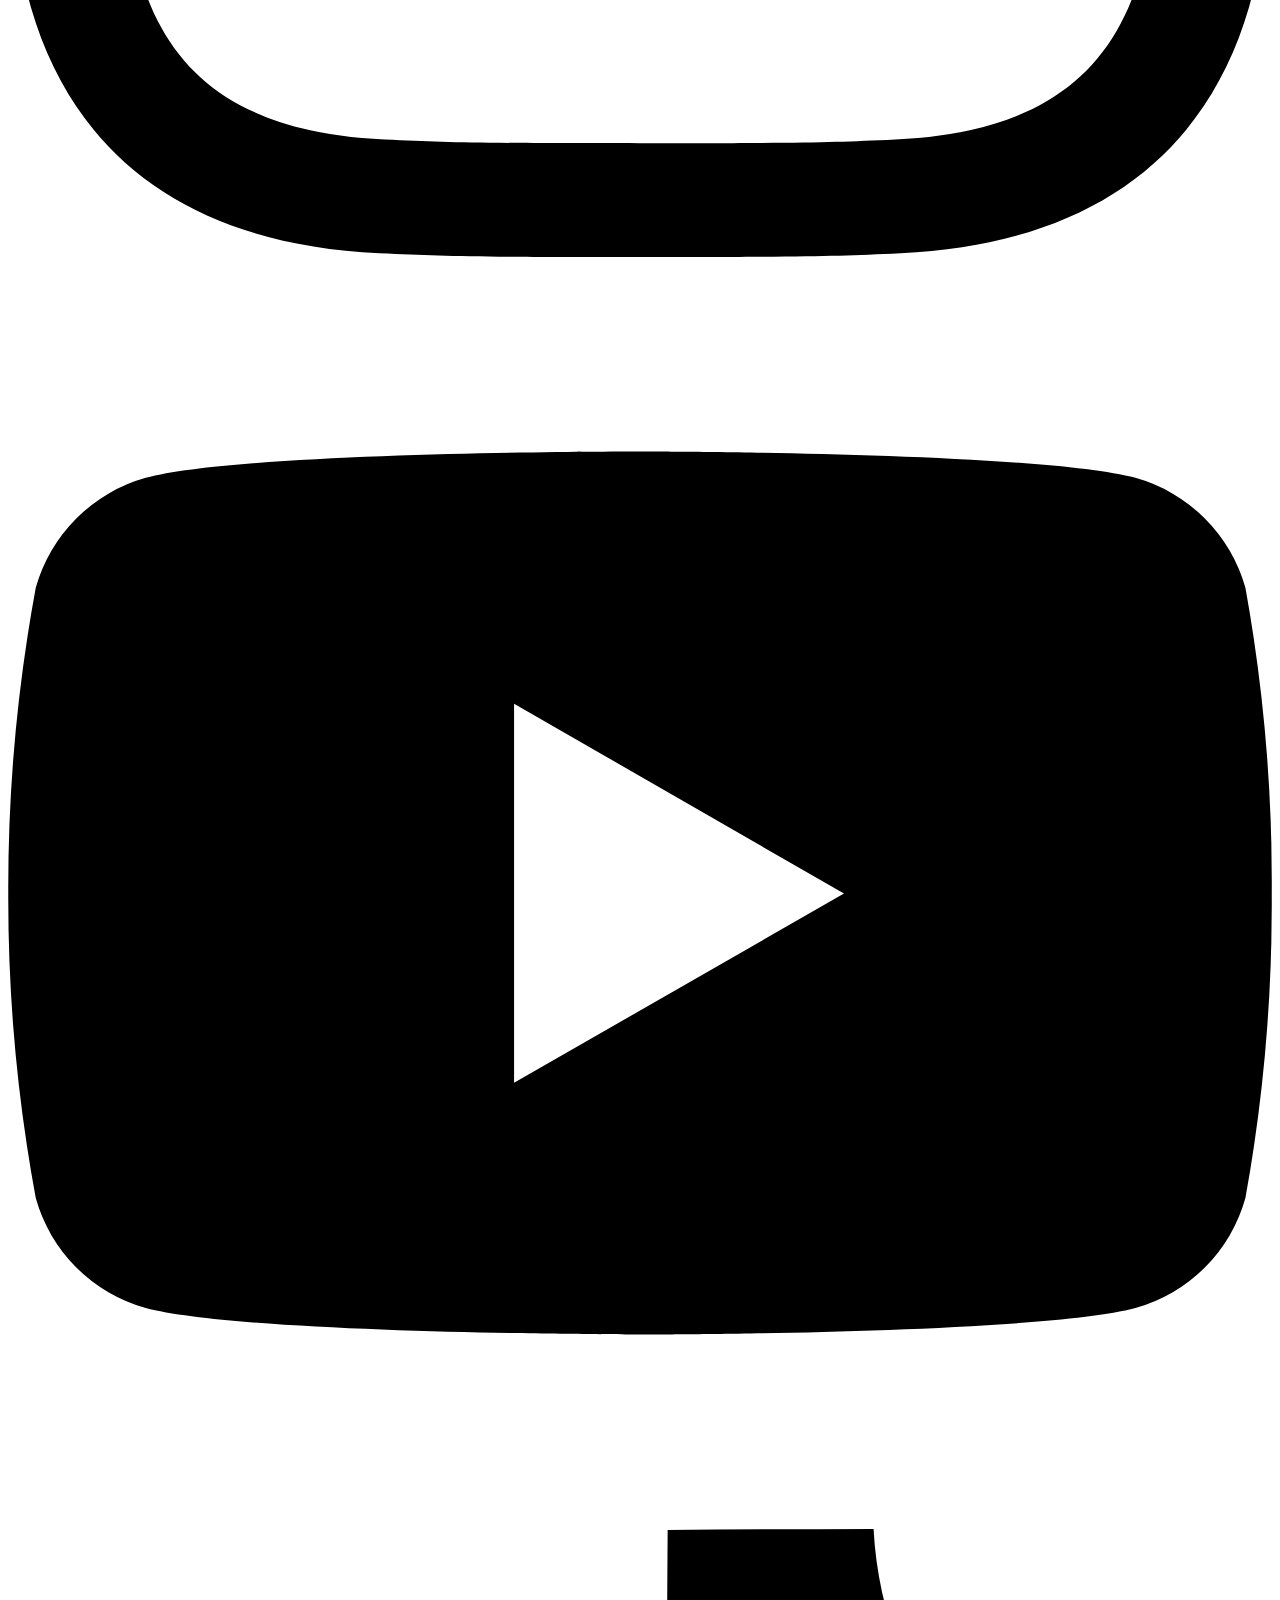
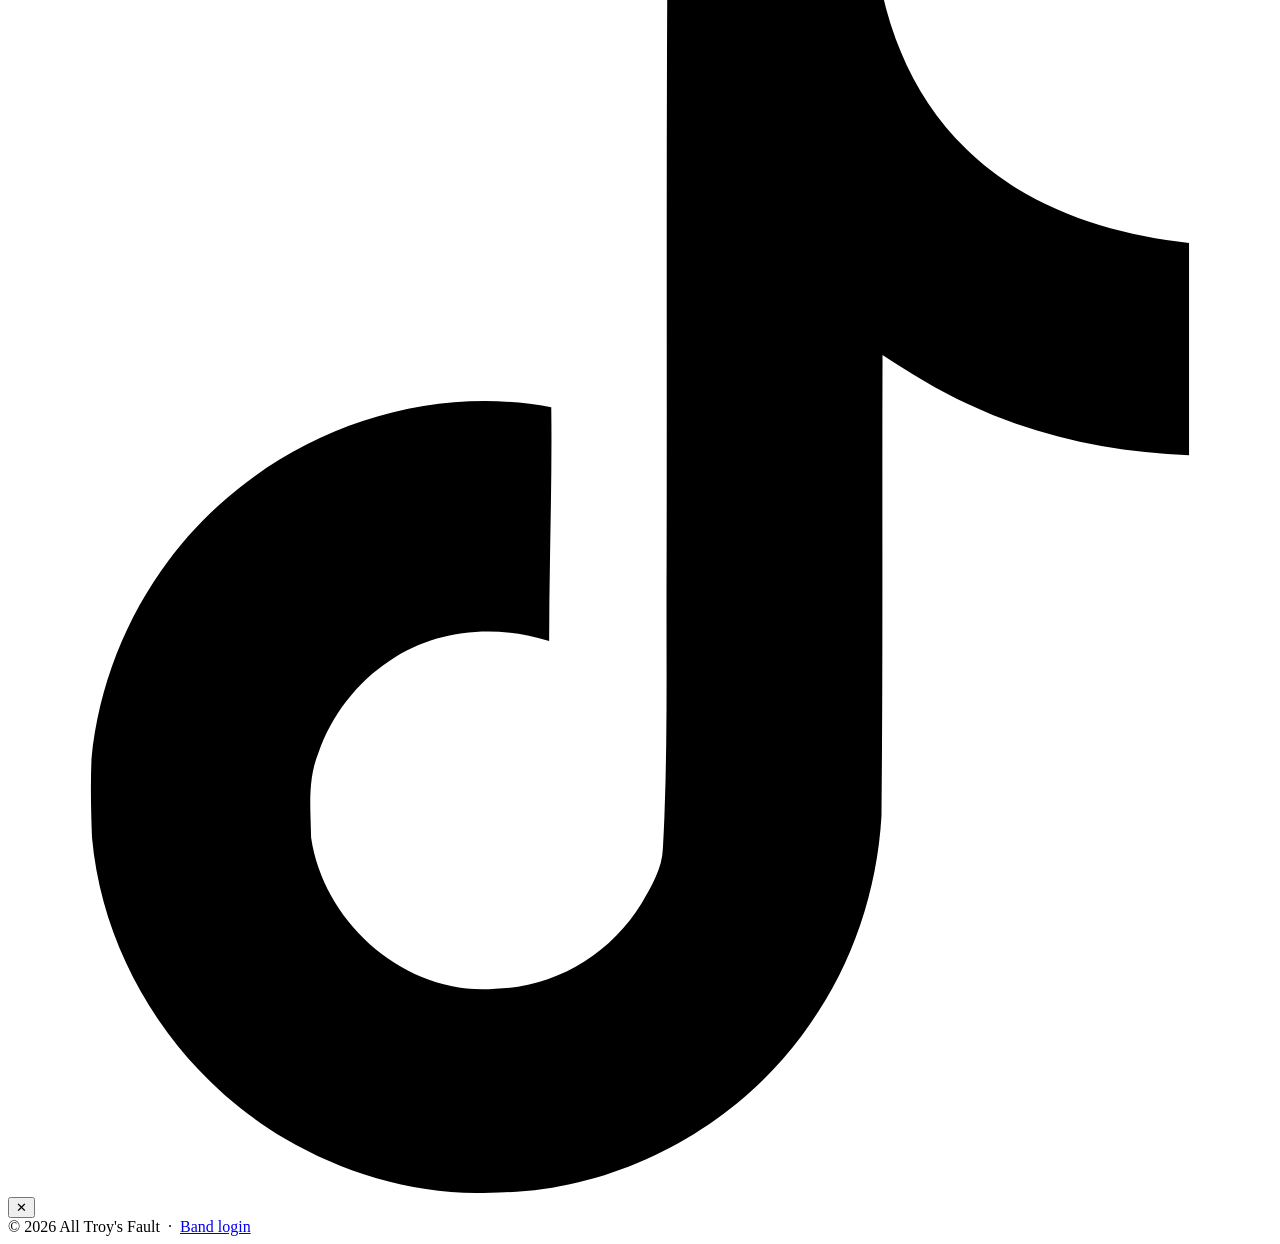
==== commit 41b7ebaf: "Add files via upload" ====
--- a/index.html
+++ b/index.html
@@ -54,7 +54,7 @@
 </section>
 
 <!-- SHOWS -->
-<section id="shows">
+<section id="shows" data-bg-key="shows">
   <div class="container">
     <div class="section-head reveal">
       <span class="eyebrow">On the calendar</span>
@@ -66,7 +66,7 @@
 </section>
 
 <!-- VIDEOS -->
-<section id="videos">
+<section id="videos" data-bg-key="videos">
   <div class="container">
     <div class="section-head reveal">
       <span class="eyebrow">From the stage</span>
@@ -78,7 +78,7 @@
 </section>
 
 <!-- PHOTOS -->
-<section id="photos">
+<section id="photos" data-bg-key="photos">
   <div class="container">
     <div class="section-head reveal">
       <span class="eyebrow">Gig life</span>
@@ -94,7 +94,7 @@
 </section>
 
 <!-- MERCH -->
-<section id="merch">
+<section id="merch" data-bg-key="merch">
   <div class="container">
     <div class="section-head reveal">
       <span class="eyebrow">Take it home</span>
@@ -110,7 +110,7 @@
 </section>
 
 <!-- BOOK -->
-<section id="book">
+<section id="book" data-bg-key="book">
   <div class="container">
     <div class="section-head reveal">
       <span class="eyebrow">Bring us to you</span>
@@ -180,7 +180,7 @@
 </section>
 
 <!-- FOLLOW -->
-<section id="follow">
+<section id="follow" data-bg-key="follow">
   <div class="container">
     <div class="section-head reveal">
       <span class="eyebrow">Find us everywhere</span>
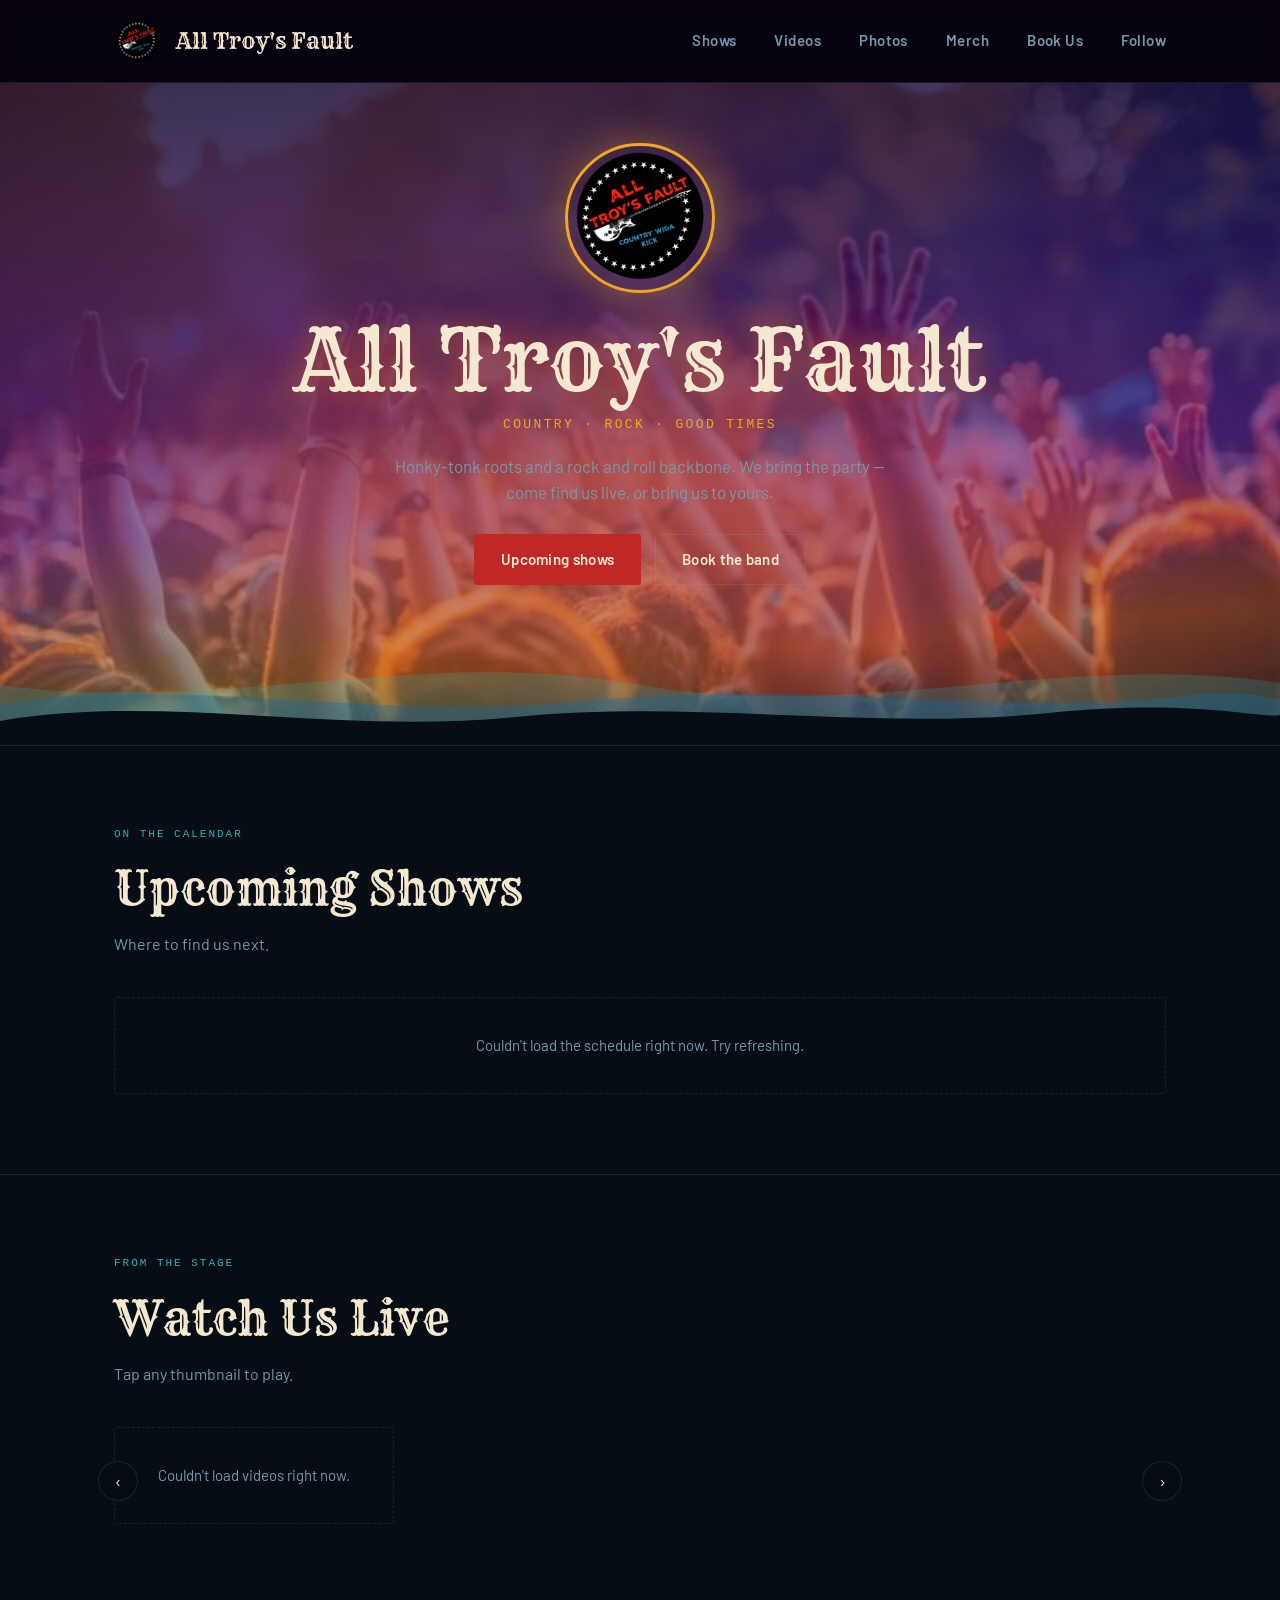
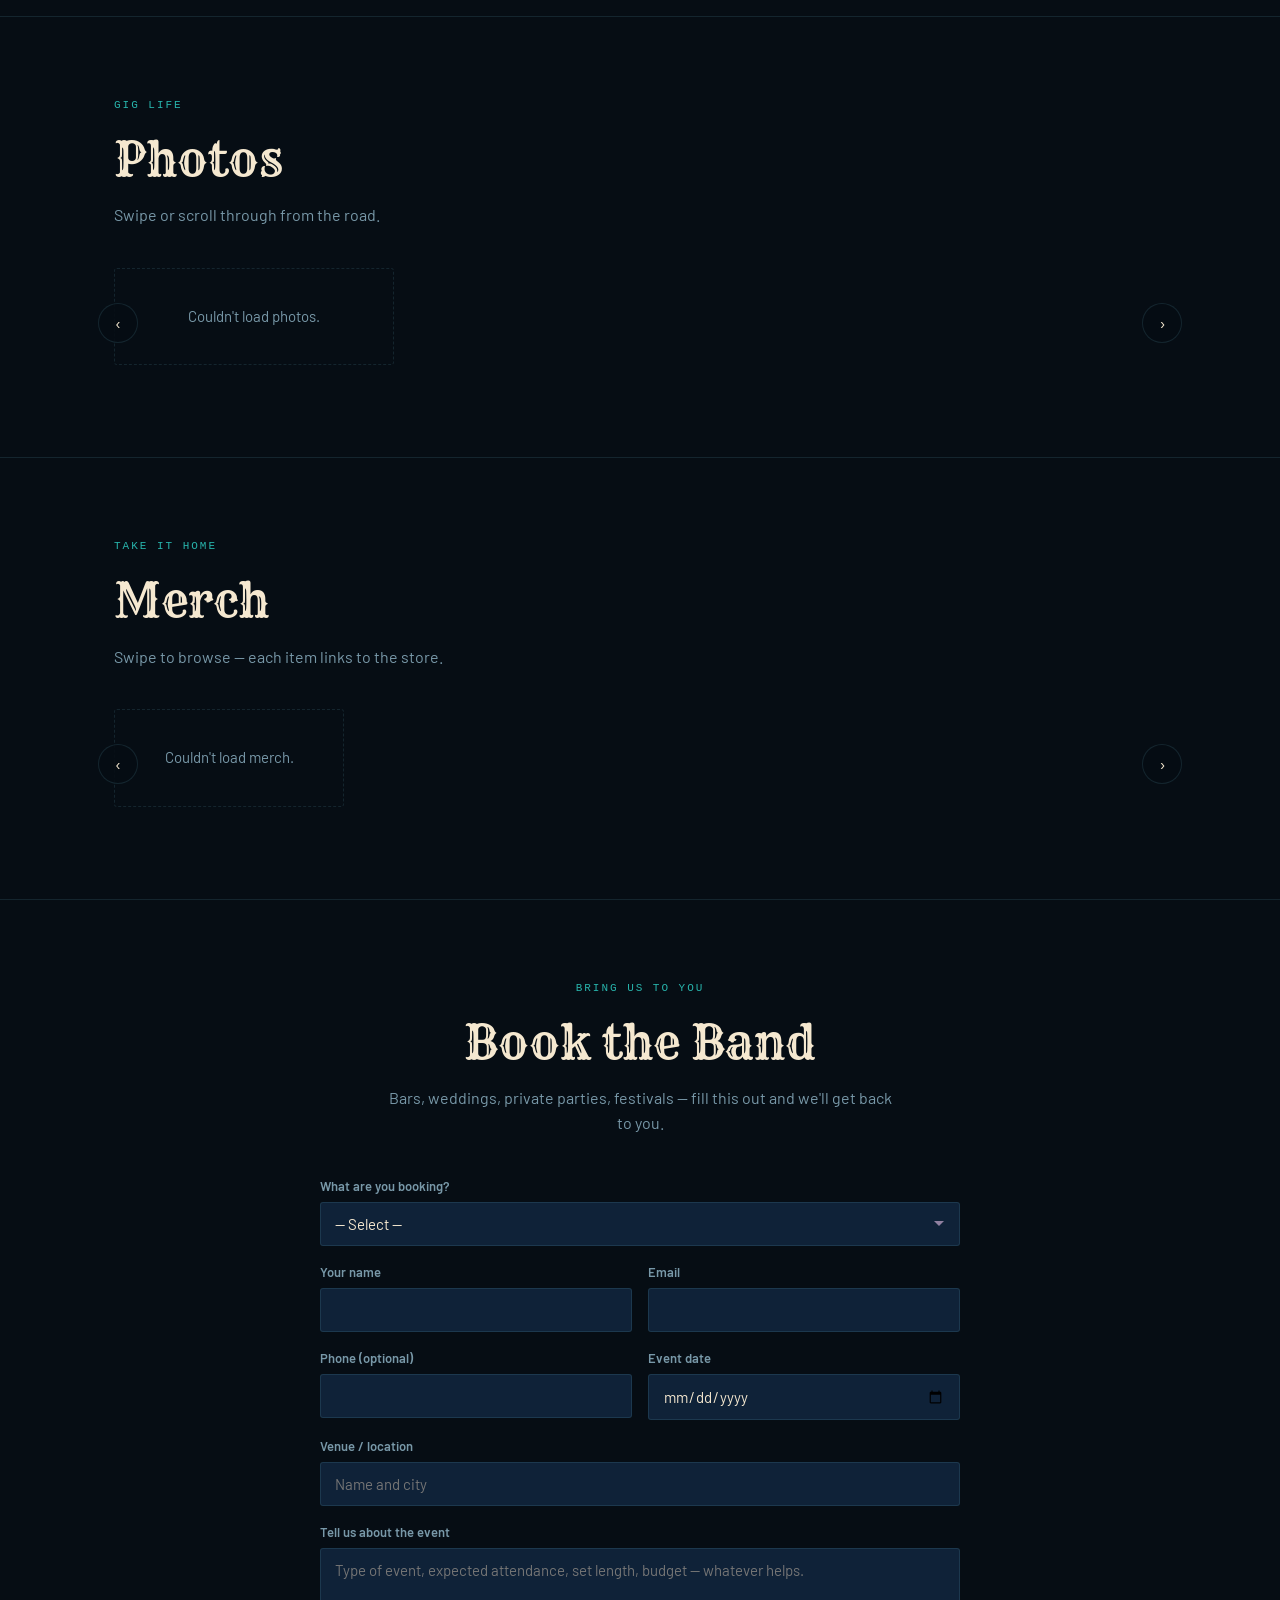
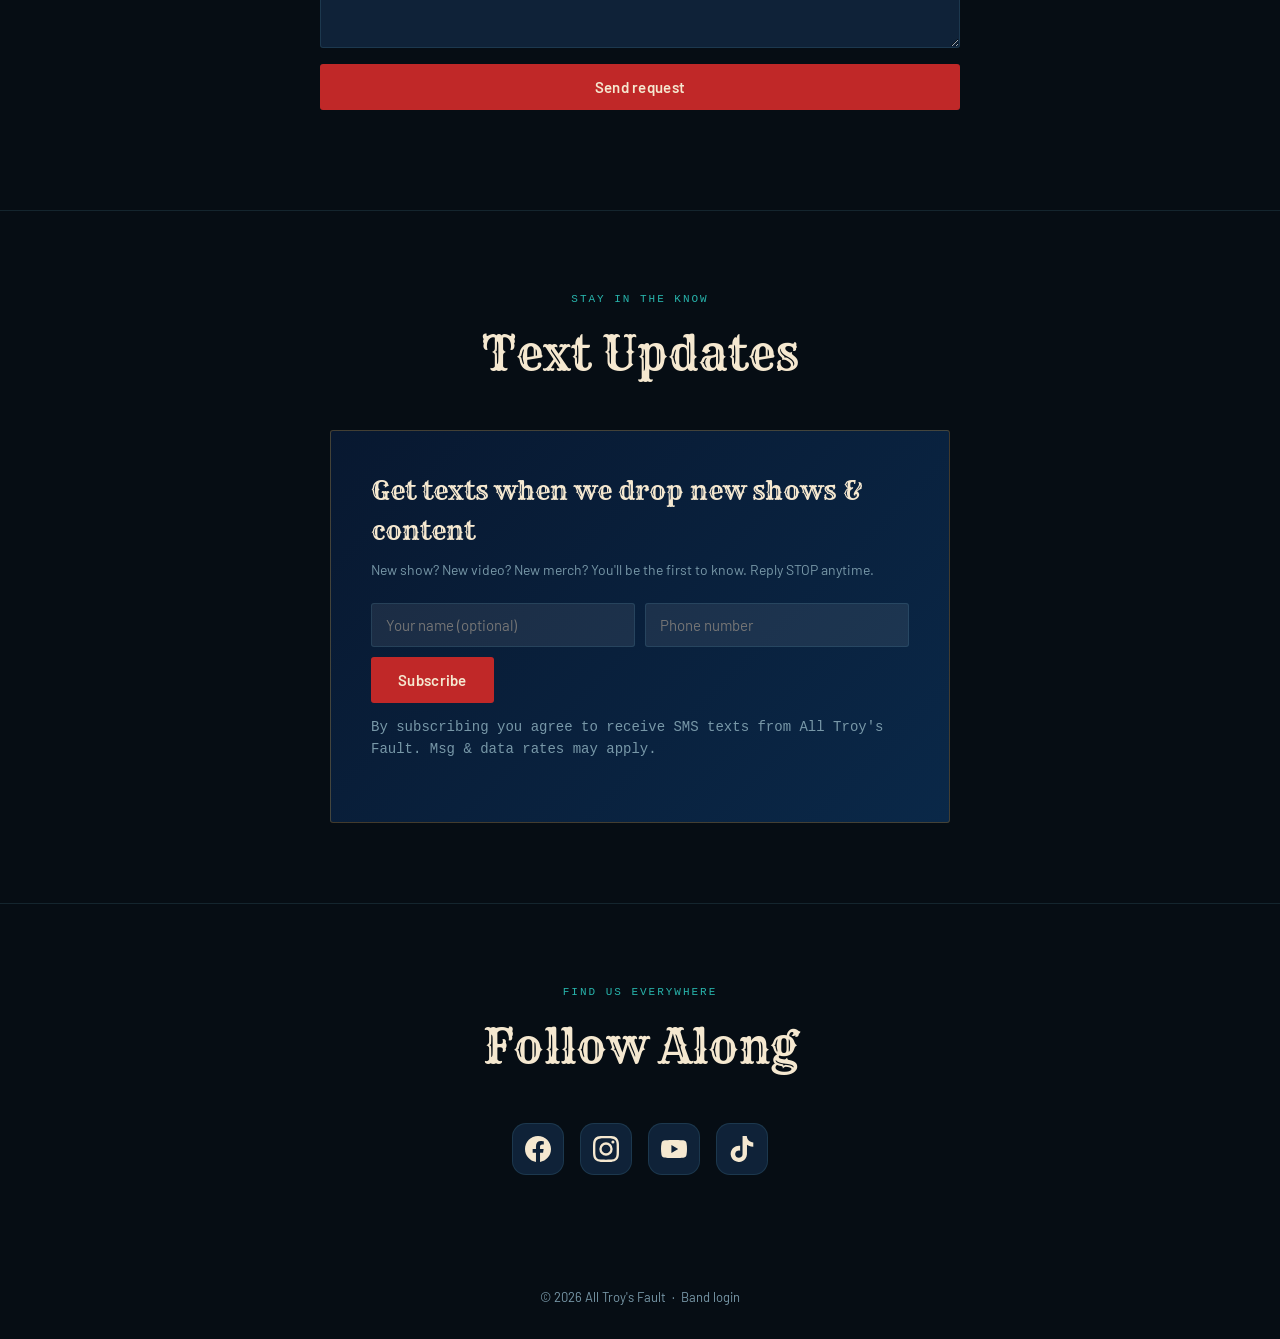
==== commit 8f98e9b0: "Add files via upload" ====
--- a/index.html
+++ b/index.html
@@ -73,7 +73,11 @@
       <h2 class="section-title">Watch Us Live</h2>
       <p class="section-sub">Tap any thumbnail to play.</p>
     </div>
-    <div class="video-grid" id="videoGrid"><div class="empty-state">Loading videos&hellip;</div></div>
+    <div class="carousel-wrap reveal">
+      <button class="carousel-btn prev" data-target="videoCarousel">&#8249;</button>
+      <div class="carousel" id="videoCarousel"><div class="empty-state" style="min-width:280px;">Loading videos&hellip;</div></div>
+      <button class="carousel-btn next" data-target="videoCarousel">&#8250;</button>
+    </div>
   </div>
 </section>
 
--- a/styles.css
+++ b/styles.css
@@ -0,0 +1,644 @@
+/* ============================================================
+   ALL TROY'S FAULT — v2  ·  Summer Concert Edition
+   ============================================================ */
+
+@import url("https://fonts.googleapis.com/css2?family=Rye&family=Barlow:wght@400;500;600;700&family=JetBrains+Mono:wght@400;500;700&display=swap");
+
+:root {
+  /* Core — beach night */
+  --black:      #060d14;
+  --black-soft: #0c1a28;
+  --black-card: #0f2238;
+  --bone:       #f5e8d0;
+  /* Beach palette */
+  --fest-gold:   #f0a820;
+  --fest-amber:  #e06830;
+  --seafoam:     #28b4ac;
+  --ocean:       #1a6b9a;
+  --sky-deep:    #081830;
+  --barn-red:    #c02828;
+  --denim:       #2a6898;
+  --smoke:       #7898a8;
+  --hairline:    rgba(120,200,220,0.13);
+  /* Fonts */
+  --font-display: "Rye", serif;
+  --font-body:    "Barlow", sans-serif;
+  --font-mono:    "JetBrains Mono", monospace;
+  --radius: 3px;
+  --container: 1100px;
+}
+
+*,*::before,*::after { box-sizing: border-box; }
+html { scroll-behavior: smooth; }
+@media (prefers-reduced-motion: reduce) {
+  html { scroll-behavior: auto; }
+  * { animation-duration:.001ms!important; transition-duration:.001ms!important; }
+}
+
+body {
+  margin: 0;
+  background: var(--black);
+  color: var(--bone);
+  font-family: var(--font-body);
+  font-size: 16px;
+  line-height: 1.55;
+  -webkit-font-smoothing: antialiased;
+}
+
+img { max-width: 100%; display: block; }
+a   { color: inherit; }
+.container { max-width: var(--container); margin: 0 auto; padding: 0 24px; }
+h1,h2,h3 { margin:0; font-weight:400; }
+
+.eyebrow {
+  font-family: var(--font-mono);
+  font-size: 11px; letter-spacing: .18em; text-transform: uppercase;
+  color: var(--seafoam); margin-bottom: 10px; display: block;
+}
+.section-title {
+  font-family: var(--font-display);
+  font-size: clamp(28px,5vw,46px); color: var(--bone);
+}
+.section-sub { color: var(--smoke); max-width: 56ch; margin-top: 8px; }
+
+:focus-visible { outline: 2px solid var(--fest-gold); outline-offset: 3px; }
+button { font-family: var(--font-body); cursor: pointer; }
+
+.btn {
+  display: inline-flex; align-items: center; justify-content: center; gap: 8px;
+  padding: 13px 26px; border-radius: var(--radius); border: 1px solid transparent;
+  font-weight: 600; font-size: 15px; letter-spacing: .02em; text-decoration: none;
+  transition: transform .15s, background .15s, border-color .15s;
+}
+.btn:active { transform: translateY(1px); }
+.btn-primary  { background: var(--barn-red); color: var(--bone); }
+.btn-primary:hover { background: #d42e2e; }
+.btn-outline  { background: transparent; color: var(--bone); border-color: var(--hairline); }
+.btn-outline:hover { border-color: var(--bone); }
+.btn[disabled] { opacity: .5; cursor: not-allowed; }
+
+/* ── Header ─────────────────────────────────────────────── */
+.site-header {
+  position: sticky; top: 0; z-index: 50;
+  background: rgba(8,3,15,.92);
+  backdrop-filter: blur(8px);
+  border-bottom: 1px solid var(--hairline);
+}
+.site-header .container {
+  display: flex; align-items: center; justify-content: space-between; height: 66px;
+}
+.brand {
+  display: flex; align-items: center; gap: 10px; text-decoration: none;
+  font-family: var(--font-display); font-size: 18px; color: var(--bone);
+}
+.brand img { height: 36px; width: 36px; border-radius: 50%; object-fit: cover; }
+
+.nav-links {
+  display: flex; gap: 26px; list-style: none; margin: 0; padding: 0;
+  font-size: 13px; font-weight: 600; letter-spacing: .03em;
+}
+.nav-links a { text-decoration: none; color: var(--smoke); transition: color .15s; }
+.nav-links a:hover { color: var(--bone); }
+
+.nav-toggle { display:none; background:none; border:1px solid var(--hairline); color:var(--bone); padding:7px 10px; border-radius:var(--radius); }
+
+@media (min-width: 781px) {
+  .site-header .container { height: 82px; }
+  .brand { font-size: 22px; gap: 14px; }
+  .brand img { height: 48px; width: 48px; }
+  .nav-links { gap: 38px; font-size: 15px; }
+}
+@media (max-width: 780px) {
+  .nav-toggle { display: block; }
+  .nav-links {
+    position:absolute; top:66px; left:0; right:0;
+    flex-direction:column; background:var(--black);
+    border-bottom:1px solid var(--hairline);
+    padding:16px 24px; gap:14px; display:none;
+  }
+  .nav-links.open { display: flex; }
+}
+
+/* ── Hero — summer concert ───────────────────────────────── */
+.hero {
+  position: relative;
+  min-height: 65vh;
+  display: flex; align-items: center; justify-content: center;
+  text-align: center;
+  overflow: hidden;
+  isolation: isolate;
+  padding: 60px 24px 160px;
+}
+
+/* Optional real photo behind everything */
+.hero-bg-photo {
+  position: absolute; inset: 0; z-index: -3;
+  background: url("hero-bg.jpg") center top / cover no-repeat;
+}
+
+/* Sky gradient */
+.hero::before {
+  content: "";
+  position: absolute; inset: 0; z-index: -2;
+  background:
+    radial-gradient(ellipse 60% 40% at 50% 60%, rgba(224,104,40,.45), transparent 70%),
+    radial-gradient(ellipse 80% 50% at 30% 80%, rgba(240,160,32,.2), transparent 60%),
+    radial-gradient(ellipse 80% 50% at 70% 80%, rgba(107,27,143,.25), transparent 60%),
+    linear-gradient(175deg, rgba(15,2,40,.82) 0%, rgba(42,10,96,.75) 35%, rgba(107,27,143,.62) 60%, rgba(192,80,16,.52) 82%, rgba(10,0,21,.88) 100%);
+}
+
+/* Stage light beams */
+.hero::after {
+  content: "";
+  position: absolute; inset: 0; z-index: -1;
+  background:
+    radial-gradient(ellipse 30% 60% at 12% 100%, rgba(40,180,172,.20), transparent 70%),
+    radial-gradient(ellipse 30% 60% at 88% 100%, rgba(240,160,32,.20), transparent 70%),
+    radial-gradient(ellipse 20% 45% at 50% 100%, rgba(255,200,120,.14), transparent 60%);
+  animation: beams 8s ease-in-out infinite alternate;
+}
+@keyframes beams {
+  from { opacity:.7; transform: scaleX(1); }
+  to   { opacity:1;  transform: scaleX(1.06); }
+}
+
+/* Wave at the bottom */
+.hero-wave {
+  position: absolute; bottom: 0; left: 0; right: 0;
+  width: 100%; height: 140px; z-index: 0;
+  pointer-events: none;
+}
+
+.hero-content { position: relative; z-index: 1; }
+
+.hero-logo {
+  width: 150px; height: 150px; border-radius: 50%;
+  object-fit: cover; margin: 0 auto 24px;
+  border: 3px solid var(--fest-gold);
+  box-shadow: 0 0 40px rgba(240,160,32,.4);
+}
+
+.hero h1 {
+  font-family: var(--font-display);
+  font-size: clamp(40px,8vw,86px); line-height: 1;
+  color: var(--bone);
+  text-shadow: 0 2px 30px rgba(224,104,40,.6), 0 0 80px rgba(107,27,143,.4);
+}
+.hero-tagline {
+  font-family: var(--font-mono); color: var(--fest-gold);
+  letter-spacing: .18em; text-transform: uppercase; font-size: 13px; margin-top: 12px;
+}
+.hero-desc {
+  max-width: 50ch; margin: 18px auto 0; color: var(--smoke); font-size: 17px;
+}
+.hero-actions {
+  display: flex; gap: 14px; justify-content: center; flex-wrap: wrap; margin-top: 28px;
+}
+
+/* ── Sections ────────────────────────────────────────────── */
+section { padding: 80px 0; border-bottom: 1px solid var(--hairline); }
+section:last-of-type { border-bottom: none; }
+.section-head { margin-bottom: 40px; }
+
+.reveal { opacity:0; transform:translateY(14px); transition:opacity .6s ease,transform .6s ease; }
+.reveal.in { opacity:1; transform:translateY(0); }
+
+.empty-state {
+  border: 1px dashed var(--hairline); border-radius: var(--radius);
+  padding: 36px 24px; text-align: center; color: var(--smoke); font-size: 15px;
+}
+
+
+/* ── Section background photos (set by JS from admin-uploaded images) ── */
+.has-bg-photo { position: relative; isolation: isolate; }
+.has-bg-photo::before {
+  content: "";
+  position: absolute; inset: 0; z-index: -1;
+  background-image: var(--section-bg);
+  background-size: cover; background-position: center;
+  opacity: 0.18;
+  pointer-events: none;
+}
+
+/* Labeled background slot cards in admin */
+.bg-slot { background:var(--black-card); border:1px solid var(--hairline); border-radius:var(--radius); padding:16px 18px; margin-bottom:14px; }
+.bg-slot-header { display:flex; align-items:center; justify-content:space-between; margin-bottom:12px; }
+.bg-slot-label { font-weight:600; font-size:14px; }
+.bg-slot-thumb { width:64px; height:40px; border-radius:var(--radius); object-fit:cover; border:1px solid var(--hairline); display:none; }
+.bg-slot-thumb.visible { display:block; }
+.bg-slot-inputs { display:grid; grid-template-columns:1fr 1fr; gap:10px; }
+.bg-slot-actions { display:flex; gap:8px; margin-top:10px; }
+@media (max-width:600px) { .bg-slot-inputs { grid-template-columns:1fr; } }
+
+/* ── Concert ticket design ───────────────────────────────── */
+.show-list { display: flex; flex-direction: column; gap: 22px; }
+
+.ticket-new {
+  display: grid;
+  grid-template-columns: 88px 1fr 148px;
+  background: #ede8d8;
+  border-radius: 4px;
+  overflow: hidden;
+  color: #111;
+  box-shadow: 0 6px 32px rgba(0,0,0,.6);
+  font-family: var(--font-body);
+  position: relative;
+}
+
+/* Perforation hole dots */
+.ticket-new::before,
+.ticket-new::after {
+  content: "";
+  position: absolute;
+  right: 158px;
+  width: 22px; height: 22px;
+  border-radius: 50%;
+  background: var(--black);
+  z-index: 3;
+  transform: translateX(50%);
+}
+.ticket-new::before { top: -11px; }
+.ticket-new::after  { bottom: -11px; }
+
+.ticket-logo-col {
+  background: url("ticket-bg.jpg") center / cover no-repeat, #1a0f05;
+  display: flex; align-items: center; justify-content: center;
+  padding: 14px;
+  border-right: 2px dashed rgba(255,255,255,.22);
+  position: relative; isolation: isolate;
+}
+.ticket-logo-col::before {
+  content: "";
+  position: absolute; inset: 0; z-index: -1;
+  background: rgba(8,3,0,.48);
+}
+.ticket-logo-col img {
+  width: 66px; height: 66px; border-radius: 50%; object-fit: cover;
+  border: 2px solid rgba(255,255,255,.85);
+  position: relative; z-index: 1;
+  box-shadow: 0 2px 10px rgba(0,0,0,.5);
+}
+.ticket-logo-fallback {
+  position: relative; z-index: 1;
+}
+.ticket-logo-fallback {
+  width: 66px; height: 66px; border-radius: 50%;
+  background: #111; color: #fff;
+  display: flex; align-items: center; justify-content: center;
+  font-weight: 900; font-size: 14px; letter-spacing: .05em;
+  border: 2px solid rgba(255,255,255,.85);
+  position: relative; z-index: 1;
+}
+
+.ticket-main-col {
+  background: #f5eeda;
+  padding: 12px 14px;
+  display: flex; flex-direction: column; gap: 4px;
+}
+
+.ticket-venue-badge {
+  display: inline-block;
+  background: #000; color: #fff;
+  font-weight: 900; font-size: clamp(11px,1.6vw,15px);
+  text-transform: uppercase; letter-spacing: .04em;
+  padding: 3px 8px; border-radius: 2px;
+  max-width: 100%; overflow: hidden;
+  text-overflow: ellipsis; white-space: nowrap;
+  align-self: flex-start;
+}
+
+.ticket-event-type {
+  font-size: clamp(20px,3.8vw,38px);
+  font-weight: 900; text-transform: uppercase;
+  letter-spacing: -.02em; line-height: .95;
+  color: #000;
+}
+
+.ticket-rule {
+  border: none; border-top: 1.5px solid #bbb; margin: 2px 0;
+}
+
+.ticket-detail-row {
+  display: flex; align-items: baseline;
+  justify-content: space-between; gap: 8px;
+}
+.ticket-detail-row .td-l { font-size: 12px; color: #333; }
+.ticket-detail-row .td-r { font-size: 13px; font-weight: 900; color: #000; letter-spacing: -.01em; white-space: nowrap; }
+.ticket-detail-row.sub .td-l { font-size: 11px; color: #555; }
+.ticket-detail-row.sub .td-r { font-size: 11px; font-weight: 600; }
+
+.ticket-notes-tag {
+  font-size: 11px; color: #777; font-style: italic;
+  border-top: 1px solid #ccc; padding-top: 5px; margin-top: 2px;
+}
+.ticket-maps-hint {
+  font-size: 10px; color: #1a6b9a;
+  font-family: var(--font-mono); letter-spacing: .06em;
+  margin-top: 4px;
+}
+.ticket-new.has-maps { cursor: pointer; }
+.ticket-new.has-maps:active { opacity: .88; }
+.ticket-buy-link {
+  align-self: flex-start;
+  font-size: 11px; font-weight: 700; letter-spacing: .1em;
+  text-transform: uppercase; color: #b8312f;
+  border: 1.5px solid #b8312f; padding: 3px 10px;
+  text-decoration: none; border-radius: 2px; margin-top: 2px;
+}
+
+/* Stub */
+.ticket-stub-col {
+  background: #e2dcc8;
+  border-left: 2px dashed rgba(0,0,0,.18);
+  display: flex; align-items: stretch;
+  padding: 10px 6px; gap: 4px; overflow: hidden;
+}
+
+.stub-field {
+  display: flex; flex-direction: column;
+  align-items: center; justify-content: center;
+  gap: 2px; flex: 1;
+  writing-mode: vertical-rl; transform: rotate(180deg);
+}
+.stub-field + .stub-field { border-top: 1px solid #ccc; }
+
+.stub-lbl { font-size: 9px; text-transform: uppercase; letter-spacing: .16em; color: #777; font-family: var(--font-mono); }
+.stub-val { font-size: 22px; font-weight: 900; color: #000; line-height: 1; }
+
+.stub-sep { width: 1px; background: rgba(0,0,0,.12); flex-shrink: 0; align-self: stretch; }
+
+.stub-barcode {
+  width: 16px; flex-shrink: 0; align-self: stretch;
+  background: repeating-linear-gradient(
+    to bottom,
+    #000 0, #000 3px, transparent 3px, transparent 5px,
+    #000 5px, #000 6px, transparent 6px, transparent 9px,
+    #000 9px, #000 12px, transparent 12px, transparent 14px,
+    #000 14px, #000 15px, transparent 15px, transparent 18px,
+    #000 18px, #000 21px, transparent 21px, transparent 24px
+  );
+}
+
+.stub-num {
+  display: flex; flex-direction: column;
+  align-items: center; justify-content: center; gap: 3px;
+}
+.stub-num-lbl {
+  font-size: 8px; text-transform: uppercase; letter-spacing: .1em;
+  color: #888; font-family: var(--font-mono);
+  writing-mode: vertical-rl; transform: rotate(180deg);
+}
+.stub-num-val {
+  font-size: 9px; font-family: var(--font-mono); color: #444;
+  writing-mode: vertical-rl; transform: rotate(180deg); letter-spacing: .04em;
+}
+
+/* Tablet — compress all 3 columns, keep vertical stub */
+@media (max-width: 760px) {
+  .ticket-new { grid-template-columns: 60px 1fr 84px; }
+  .ticket-logo-col img { width: 40px; height: 40px; }
+  .ticket-logo-col { padding: 8px; }
+  .ticket-main-col { padding: 10px 12px; }
+  .ticket-stub-col { padding: 4px 3px; }
+  .stub-val { font-size: 14px; }
+  .stub-lbl { font-size: 8px; }
+  .stub-barcode { width: 10px; }
+  .stub-num { display: none; }
+}
+/* Mobile — compress further, keep all 3 columns + vertical stub */
+@media (max-width: 480px) {
+  .ticket-new { grid-template-columns: 46px 1fr 68px; }
+  .ticket-logo-col img { width: 32px; height: 32px; }
+  .ticket-logo-col { padding: 6px; }
+  .ticket-main-col { padding: 8px 10px; gap: 3px; }
+  .ticket-venue-badge { font-size: 10px; padding: 2px 6px; }
+  .ticket-event-type { font-size: clamp(15px, 4.5vw, 26px); }
+  .ticket-detail-row .td-l { font-size: 11px; }
+  .ticket-detail-row .td-r { font-size: 12px; }
+  .ticket-detail-row.sub .td-l { font-size: 10px; }
+  .ticket-detail-row.sub .td-r { font-size: 10px; }
+  .ticket-stub-col { padding: 4px 2px; }
+  .stub-val { font-size: 11px; }
+  .stub-lbl { font-size: 7px; letter-spacing: .08em; }
+  .stub-barcode { width: 6px; }
+  .stub-num { display: none; }
+  .ticket-new::before, .ticket-new::after { display: none; }
+}
+
+/* ── Video grid with click-to-play thumbnails ────────────── */
+.video-grid { display: grid; grid-template-columns: repeat(auto-fill,minmax(280px,1fr)); gap: 20px; }
+.video-card {
+  background: var(--black-card); border: 1px solid var(--hairline);
+  border-radius: var(--radius); overflow: hidden;
+}
+.video-thumb-wrap {
+  position: relative; width: 100%; aspect-ratio: 16/9;
+  background: #000; cursor: pointer; overflow: hidden;
+}
+.video-thumb-wrap img {
+  width:100%; height:100%; object-fit:cover;
+  transition: opacity .2s ease;
+}
+.video-thumb-wrap:hover img { opacity:.8; }
+.play-btn {
+  position:absolute; top:50%; left:50%; transform:translate(-50%,-50%);
+  width:56px; height:56px; border-radius:50%;
+  background: rgba(240,160,32,.9); display:flex; align-items:center; justify-content:center;
+  pointer-events:none; transition:transform .15s ease;
+}
+.video-thumb-wrap:hover .play-btn { transform:translate(-50%,-50%) scale(1.08); }
+.play-btn svg { width:22px; height:22px; fill:#fff; margin-left:3px; }
+.video-frame { position:relative; width:100%; aspect-ratio:16/9; }
+.video-frame iframe { position:absolute; inset:0; width:100%; height:100%; border:0; }
+.video-card .video-title { padding:12px 14px 14px; font-size:14px; font-weight:600; }
+/* Video carousel slide */
+.video-slide {
+  flex: 0 0 280px; scroll-snap-align: start;
+  background: var(--black-card);
+  border: 1px solid var(--hairline);
+  border-radius: var(--radius);
+  overflow: hidden;
+}
+
+
+/* ── Horizontal carousels (Merch + Photos) ───────────────── */
+.carousel-wrap { position: relative; }
+.carousel {
+  display: flex; gap: 18px; overflow-x: auto; scroll-snap-type: x mandatory;
+  scroll-behavior: smooth; padding-bottom: 12px;
+  -webkit-overflow-scrolling: touch;
+  scrollbar-width: thin; scrollbar-color: var(--fest-gold) transparent;
+}
+.carousel::-webkit-scrollbar { height: 4px; }
+.carousel::-webkit-scrollbar-track { background: transparent; }
+.carousel::-webkit-scrollbar-thumb { background: var(--fest-gold); border-radius: 2px; }
+
+.carousel-btn {
+  position:absolute; top:50%; transform:translateY(-50%);
+  width:40px; height:40px; border-radius:50%;
+  background:rgba(6,13,20,.88); border:1px solid var(--hairline);
+  color:var(--bone); font-size:18px; display:flex; align-items:center; justify-content:center;
+  cursor:pointer; z-index:2; transition:border-color .15s;
+}
+.carousel-btn:hover { border-color:var(--fest-gold); }
+.carousel-btn.prev { left:-16px; }
+.carousel-btn.next { right:-16px; }
+@media (max-width:600px) { .carousel-btn { display:none; } }
+
+/* Merch cards in carousel */
+.merch-slide {
+  flex: 0 0 230px; scroll-snap-align: start;
+  background: var(--black-card); border: 1px solid var(--hairline);
+  border-radius: var(--radius); overflow: hidden; text-decoration: none; color: var(--bone);
+  transition: border-color .15s;
+}
+.merch-slide:hover { border-color: var(--fest-gold); }
+.merch-slide img { width:100%; aspect-ratio:1; object-fit:cover; background:#000; }
+.merch-slide .merch-body { padding:12px 14px 16px; }
+.merch-slide .merch-title { font-weight:600; font-size:14px; }
+.merch-slide .merch-store { font-family:var(--font-mono); font-size:11px; color:var(--fest-gold); text-transform:uppercase; letter-spacing:.1em; margin-top:4px; }
+
+/* Photo cards in carousel */
+.photo-slide {
+  flex: 0 0 280px; scroll-snap-align: start;
+  border-radius: var(--radius); overflow: hidden;
+  cursor: pointer; position: relative;
+}
+.photo-slide img { width:100%; height:200px; object-fit:cover; display:block; transition:transform .3s ease; }
+.photo-slide:hover img { transform:scale(1.04); }
+.photo-slide .photo-caption {
+  position:absolute; bottom:0; left:0; right:0;
+  background:linear-gradient(to top,rgba(8,3,15,.9),transparent);
+  padding:20px 12px 10px; font-size:13px; font-weight:600; color:var(--bone);
+}
+
+/* Photo lightbox */
+.lightbox {
+  display:none; position:fixed; inset:0; z-index:200;
+  background:rgba(0,0,0,.92); align-items:center; justify-content:center;
+}
+.lightbox.open { display:flex; }
+.lightbox img { max-width:92vw; max-height:88vh; object-fit:contain; border-radius:var(--radius); }
+.lightbox-close {
+  position:absolute; top:20px; right:24px; background:none; border:none;
+  color:var(--bone); font-size:30px; cursor:pointer;
+}
+
+/* ── Social icons ────────────────────────────────────────── */
+.social-row { display:flex; gap:16px; flex-wrap:wrap; justify-content:center; }
+.social-icon {
+  width:52px; height:52px; border-radius:14px;
+  display:flex; align-items:center; justify-content:center;
+  background:var(--black-card); border:1px solid var(--hairline);
+  text-decoration:none; color:var(--bone);
+  transition:border-color .15s, background .15s;
+}
+.social-icon:hover { border-color:var(--fest-gold); background:rgba(240,160,32,.1); }
+.social-icon svg { width:26px; height:26px; fill:currentColor; }
+
+/* ── Booking form ────────────────────────────────────────── */
+.booking-grid { display:grid; grid-template-columns:1fr 1fr; gap:16px; max-width:640px; margin:0 auto; }
+#book .section-head, #newsletter .section-head, #follow .section-head { text-align: center; }
+#follow .section-sub, #book .section-sub, #newsletter .section-sub { margin: 8px auto 0; }
+.booking-grid .full { grid-column:1/-1; }
+.field { display:flex; flex-direction:column; gap:6px; }
+.field label { font-size:13px; color:var(--smoke); font-weight:600; }
+.field input, .field textarea, .field select {
+  background:var(--black-card); border:1px solid var(--hairline); border-radius:var(--radius);
+  color:var(--bone); padding:12px 14px;
+  font-family:var(--font-body); font-size:15px;
+}
+.field select { cursor:pointer; appearance:none;
+  background-image:url("data:image/svg+xml,%3Csvg xmlns='http://www.w3.org/2000/svg' width='12' height='12' viewBox='0 0 12 12'%3E%3Cpath fill='%239080a0' d='M6 8L1 3h10z'/%3E%3C/svg%3E");
+  background-repeat:no-repeat; background-position:right 14px center; padding-right:36px;
+}
+.field input:focus,.field textarea:focus,.field select:focus { border-color:var(--fest-gold); outline:none; }
+.field textarea { resize:vertical; min-height:100px; }
+.form-status { margin-top:14px; font-size:14px; font-family:var(--font-mono); }
+.form-status.ok  { color:#7fb88a; }
+.form-status.err { color:var(--barn-red); }
+@media (max-width:600px) { .booking-grid { grid-template-columns:1fr; } }
+
+/* ── Newsletter ──────────────────────────────────────────── */
+.newsletter-wrap {
+  margin: 0 auto;
+  background: linear-gradient(135deg, var(--sky-deep), #0a2848);
+  border: 1px solid rgba(240,160,32,.25);
+  border-radius: var(--radius);
+  padding: 40px; max-width: 620px;
+}
+.newsletter-wrap h3 { font-family:var(--font-display); font-size:26px; margin-bottom:8px; }
+.newsletter-wrap p  { color:var(--smoke); font-size:14px; margin:0 0 22px; }
+.newsletter-form { display:flex; gap:10px; flex-wrap:wrap; }
+.newsletter-form input {
+  flex:1; min-width:200px;
+  background:rgba(255,255,255,.08); border:1px solid var(--hairline);
+  border-radius:var(--radius); color:var(--bone);
+  padding:12px 14px; font-size:15px; font-family:var(--font-body);
+}
+.newsletter-form input:focus { border-color:var(--fest-gold); outline:none; }
+.newsletter-disclaimer { font-size:11px; color:var(--smoke); margin-top:10px; font-family:var(--font-mono); }
+
+/* ── Footer ──────────────────────────────────────────────── */
+.site-footer {
+  padding:32px 0; text-align:center; color:var(--smoke); font-size:13px;
+}
+.site-footer a { color:var(--smoke); text-decoration:none; }
+.site-footer a:hover { color:var(--bone); }
+
+/* =============================================================
+   ADMIN CONSOLE
+   ============================================================= */
+.admin-shell { max-width:760px; margin:0 auto; padding:60px 24px 100px; }
+
+.admin-login { max-width:340px; margin:14vh auto 0; text-align:center; }
+.admin-login h1 { font-family:var(--font-display); font-size:28px; margin-bottom:6px; }
+.admin-login p  { color:var(--smoke); font-size:14px; margin-bottom:20px; }
+.admin-login .field { text-align:left; margin-bottom:12px; }
+
+.admin-header { display:flex; align-items:center; justify-content:space-between; margin-bottom:28px; }
+.admin-header h1 { font-family:var(--font-display); font-size:26px; }
+.admin-stats { font-family:var(--font-mono); font-size:12px; color:var(--smoke); }
+
+.tabs { display:flex; border-bottom:1px solid var(--hairline); margin-bottom:28px; overflow-x:auto; }
+.tab-btn {
+  background:none; border:none; color:var(--smoke);
+  padding:11px 4px; margin-right:20px; font-weight:600; font-size:13px;
+  border-bottom:2px solid transparent; white-space:nowrap; flex-shrink:0;
+}
+.tab-btn.active { color:var(--bone); border-bottom-color:var(--barn-red); }
+
+.admin-panel { display:none; }
+.admin-panel.active { display:block; }
+
+.admin-form {
+  background:var(--black-card); border:1px solid var(--hairline); border-radius:var(--radius);
+  padding:20px; display:grid; grid-template-columns:1fr 1fr; gap:14px; margin-bottom:26px;
+}
+.admin-form .full { grid-column:1/-1; }
+.admin-form .form-actions { display:flex; gap:10px; align-items:center; }
+@media (max-width:600px) { .admin-form { grid-template-columns:1fr; } }
+
+.admin-list { display:flex; flex-direction:column; gap:10px; }
+.admin-row {
+  display:flex; align-items:center; justify-content:space-between; gap:12px;
+  background:var(--black-card); border:1px solid var(--hairline); border-radius:var(--radius); padding:13px 15px;
+}
+.admin-row .meta .title { font-weight:600; font-size:14px; }
+.admin-row .meta .sub   { color:var(--smoke); font-size:12px; font-family:var(--font-mono); margin-top:2px; }
+.admin-row .row-actions { display:flex; gap:8px; flex-shrink:0; }
+.row-actions button {
+  background:none; border:1px solid var(--hairline); color:var(--bone);
+  padding:6px 11px; border-radius:var(--radius); font-size:12px;
+}
+.row-actions button:hover       { border-color:var(--fest-gold); }
+.row-actions .danger:hover      { border-color:var(--barn-red); color:var(--barn-red); }
+.reorder-btn { min-width: 36px; font-size: 16px; padding: 4px 8px; }
+.reorder-btn[disabled] { opacity: .22; cursor: not-allowed; }
+.reorder-btn[disabled]:hover { border-color: var(--hairline) !important; color: var(--bone) !important; }
+
+.admin-thumb { width:44px; height:44px; border-radius:var(--radius); object-fit:cover; flex-shrink:0; }
+.admin-meta-row { display:flex; align-items:center; gap:10px; min-width:0; }
+.file-hint { font-size:11px; color:var(--smoke); margin-top:3px; font-family:var(--font-mono); }
+.logout-btn { background:none; border:1px solid var(--hairline); color:var(--smoke); padding:7px 13px; border-radius:var(--radius); font-size:13px; }
+.logout-btn:hover { color:var(--bone); border-color:var(--bone); }
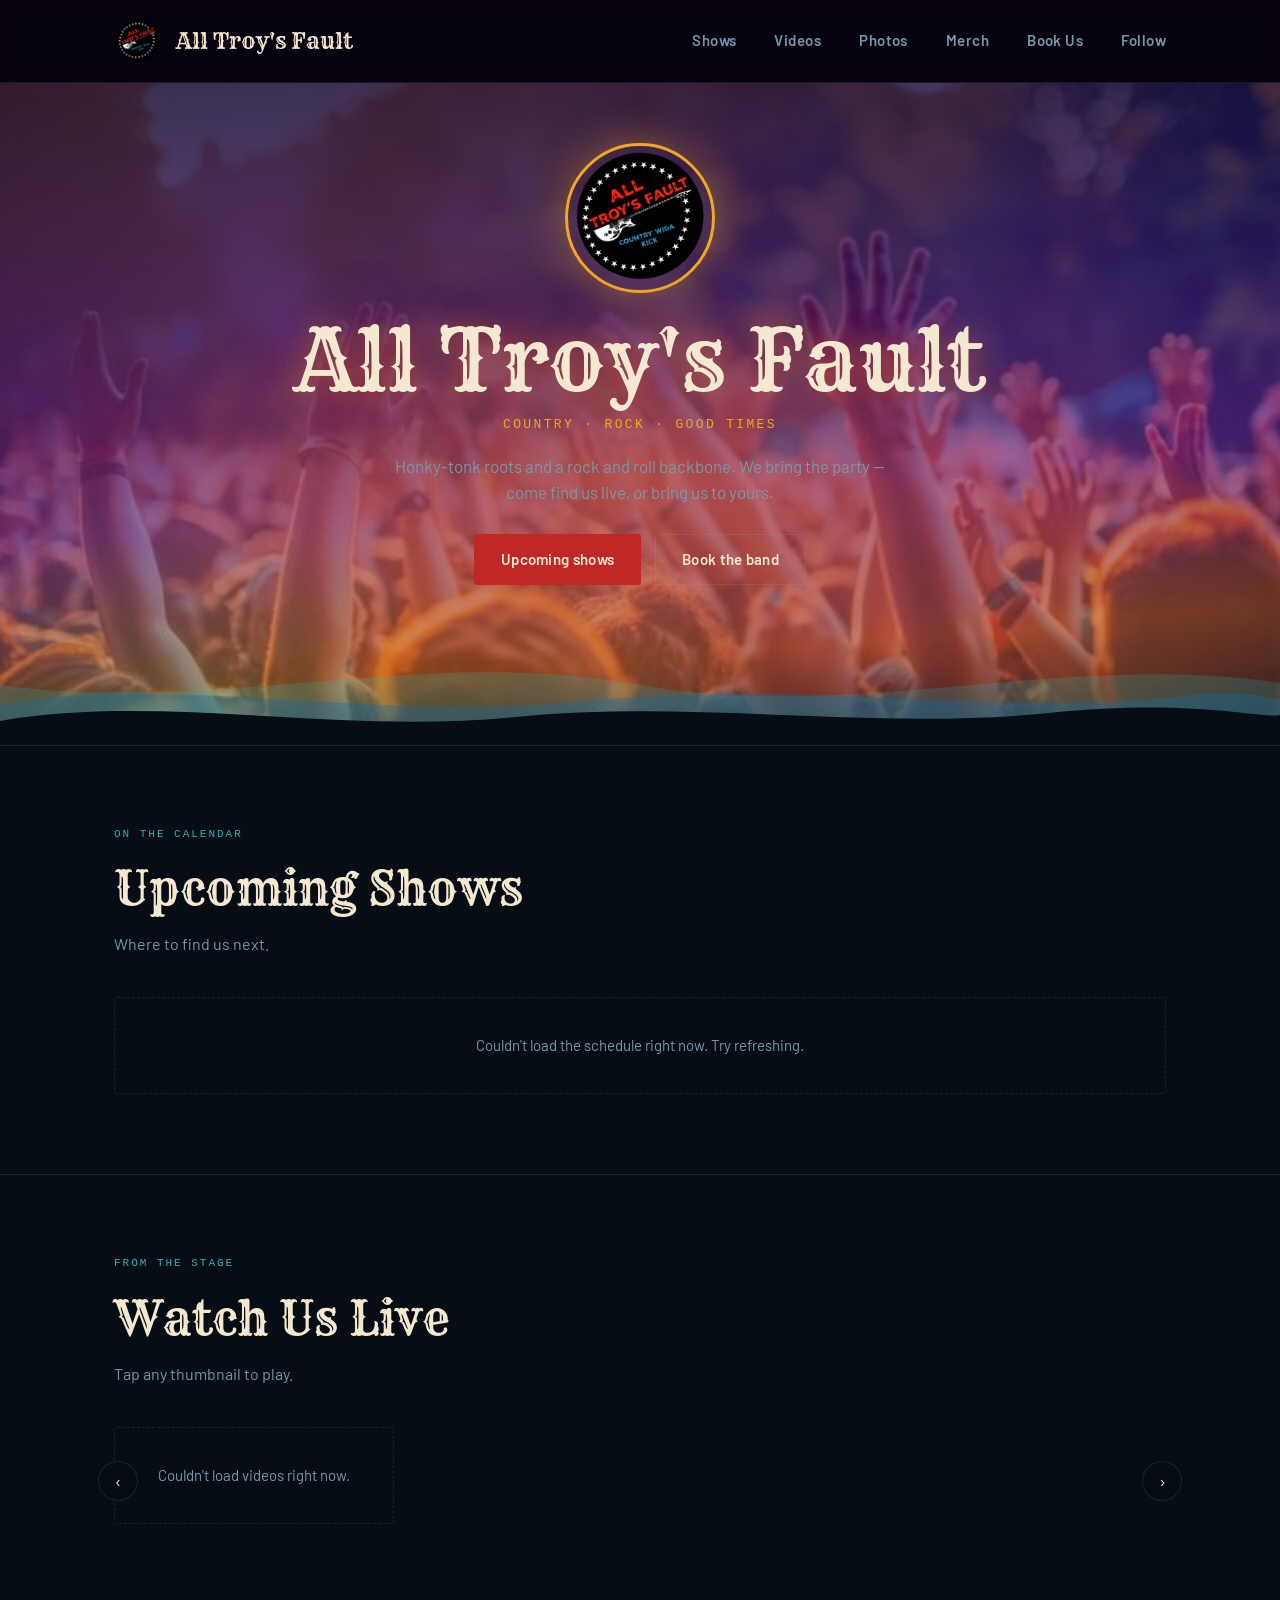
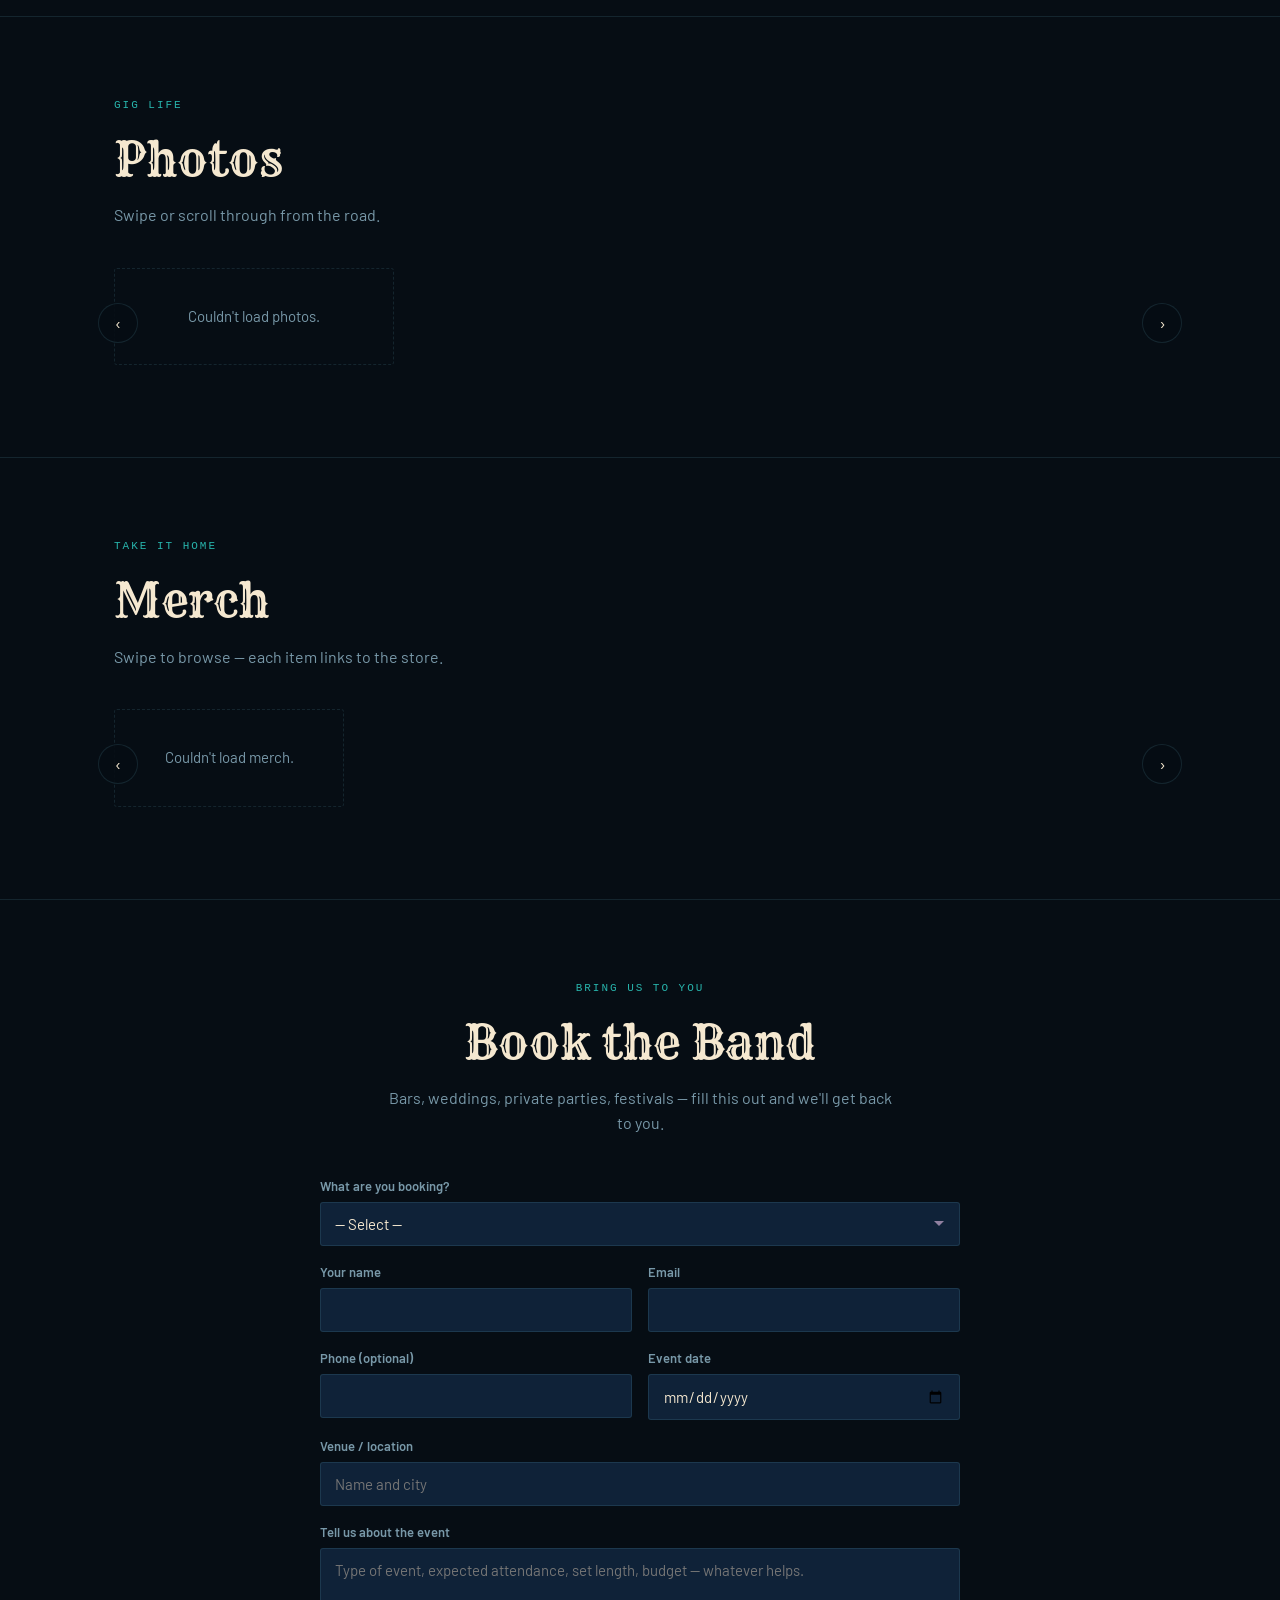
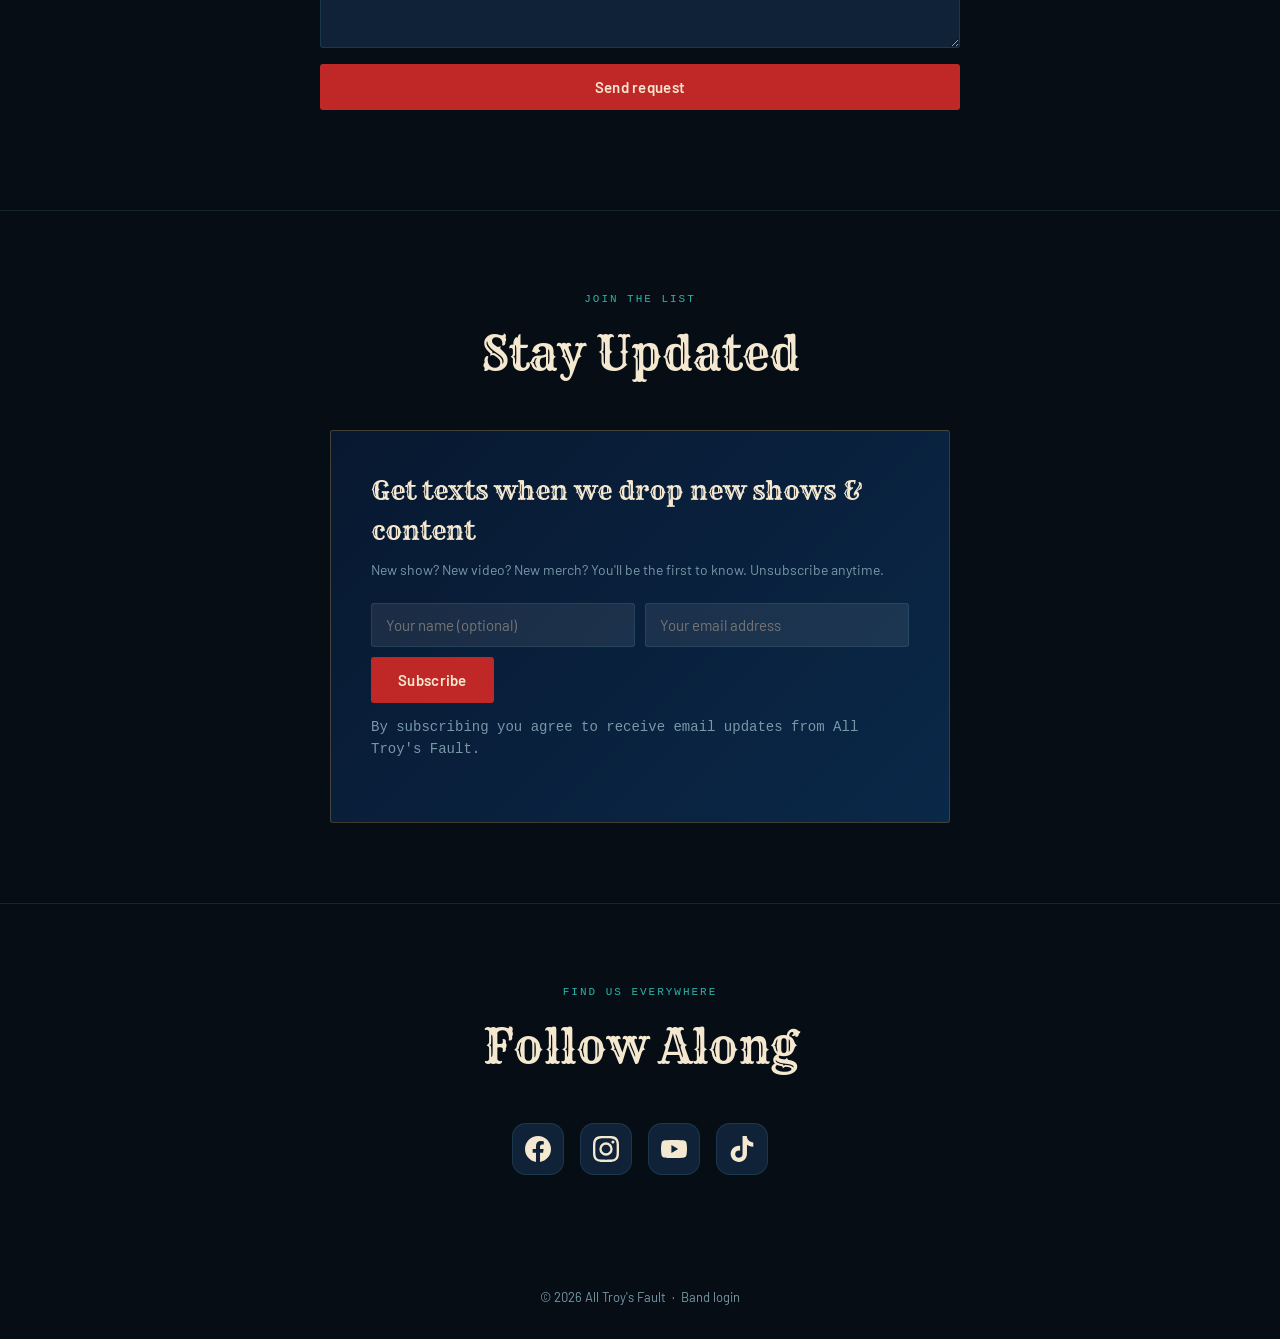
==== commit 5281f5d2: "Add files via upload" ====
--- a/index.html
+++ b/index.html
@@ -166,19 +166,19 @@
 <section id="newsletter">
   <div class="container">
     <div class="section-head reveal">
-      <span class="eyebrow">Stay in the know</span>
-      <h2 class="section-title">Text Updates</h2>
+      <span class="eyebrow">Join the list</span>
+      <h2 class="section-title">Stay Updated</h2>
     </div>
     <div class="newsletter-wrap reveal">
       <h3>Get texts when we drop new shows &amp; content</h3>
-      <p>New show? New video? New merch? You'll be the first to know. Reply STOP anytime.</p>
+      <p>New show? New video? New merch? You'll be the first to know. Unsubscribe anytime.</p>
       <div class="newsletter-form">
-        <input id="subName"  type="text" placeholder="Your name (optional)">
-        <input id="subPhone" type="tel"  placeholder="Phone number" required>
+        <input id="subName"  type="text"  placeholder="Your name (optional)">
+        <input id="subEmail" type="email" placeholder="Your email address" required>
         <button class="btn btn-primary" id="subBtn" type="button">Subscribe</button>
       </div>
       <div class="form-status" id="subStatus"></div>
-      <p class="newsletter-disclaimer">By subscribing you agree to receive SMS texts from All Troy's Fault. Msg &amp; data rates may apply.</p>
+      <p class="newsletter-disclaimer">By subscribing you agree to receive email updates from All Troy's Fault.</p>
     </div>
   </div>
 </section>
--- a/styles.css
+++ b/styles.css
@@ -451,14 +451,59 @@
 .video-frame { position:relative; width:100%; aspect-ratio:16/9; }
 .video-frame iframe { position:absolute; inset:0; width:100%; height:100%; border:0; }
 .video-card .video-title { padding:12px 14px 14px; font-size:14px; font-weight:600; }
-/* Video carousel slide */
+/* ── Video carousel slides ─────────────────────────────────── */
 .video-slide {
-  flex: 0 0 280px; scroll-snap-align: start;
+  flex: 0 0 min(380px, 96vw);
+  scroll-snap-align: start;
   background: var(--black-card);
   border: 1px solid var(--hairline);
   border-radius: var(--radius);
   overflow: hidden;
 }
+
+/* Thumbnail state */
+.video-thumb-state {
+  position: relative; width: 100%; aspect-ratio: 3/2;
+  cursor: pointer; overflow: hidden; background: #000;
+}
+.video-thumb-state img {
+  width: 100%; height: 100%; object-fit: cover;
+  transition: opacity .2s ease; display: block;
+}
+.video-thumb-state:hover img { opacity: .78; }
+.video-thumb-state:hover .play-btn { transform: translate(-50%,-50%) scale(1.1); }
+
+/* Player state — hidden until .is-playing */
+.video-iframe-state {
+  display: none;
+  position: relative; width: 100%; aspect-ratio: 3/2;
+}
+.video-iframe-state iframe {
+  position: absolute; inset: 0; width: 100%; height: 100%; border: 0;
+}
+.video-slide.is-playing .video-thumb-state { display: none; }
+.video-slide.is-playing .video-iframe-state { display: block; }
+
+/* Fullscreen + stop overlay buttons */
+.video-fs-btn, .video-stop-btn {
+  position: absolute; bottom: 8px; z-index: 10;
+  background: rgba(0,0,0,.68); border: none; color: #fff;
+  width: 32px; height: 32px; border-radius: 4px;
+  cursor: pointer; display: flex; align-items: center; justify-content: center;
+  padding: 5px; transition: background .15s ease;
+}
+.video-fs-btn { right: 8px; }
+.video-stop-btn { right: 46px; font-size: 14px; }
+.video-fs-btn svg { width: 15px; height: 15px; }
+.video-fs-btn:hover, .video-stop-btn:hover { background: rgba(0,0,0,.92); }
+
+.video-no-thumb {
+  width: 100%; height: 100%;
+  display: flex; align-items: center; justify-content: center;
+  color: var(--smoke); font-size: 13px;
+}
+.video-slide-title { padding: 12px 14px 14px; font-size: 14px; font-weight: 600; color: var(--bone); }
+
 
 
 /* ── Horizontal carousels (Merch + Photos) ───────────────── */
